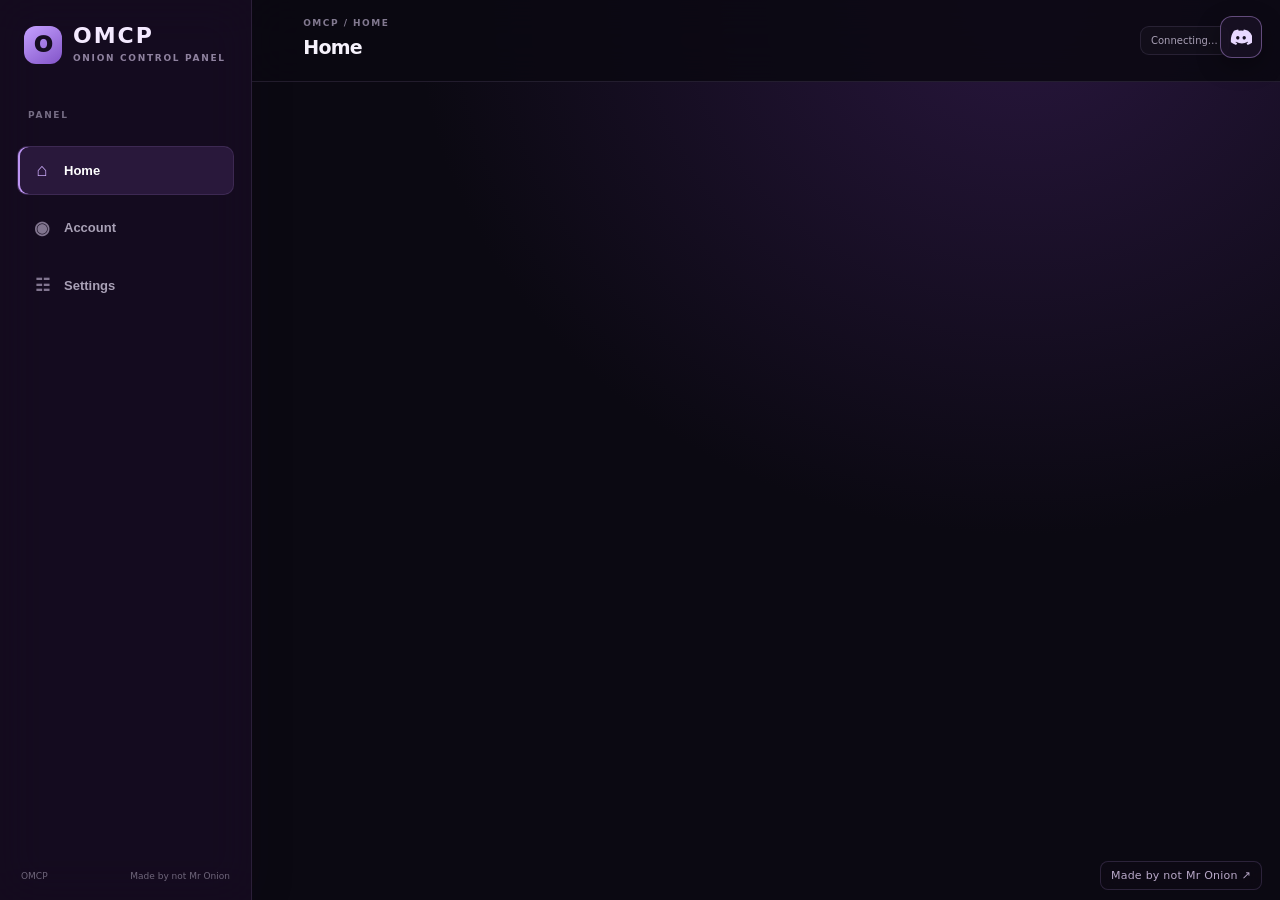
==== index.html @ 280e4e52 "Add admin server editor and panel branding controls" ====
<!doctype html>
<html lang="en"><head><meta charset="utf-8"><meta name="viewport" content="width=device-width,initial-scale=1"><title>OMCP — Onion Minecraft Panel</title><link id="panelFavicon" rel="icon" href="data:image/svg+xml,%3Csvg xmlns=%22http://www.w3.org/2000/svg%22 viewBox=%220 0 64 64%22%3E%3Crect width=%2264%22 height=%2264%22 rx=%2216%22 fill=%22%237640ce%22/%3E%3Ctext x=%2232%22 y=%2245%22 text-anchor=%22middle%22 font-size=%2242%22 fill=%22white%22%3EO%3C/text%3E%3C/svg%3E">
<style>
:root{color-scheme:dark;--bg:#0b0911;--p:#171321;--p2:#241b33;--line:#38294b;--txt:#f5efff;--muted:#a99bbd;--purple:#b88cff;--green:#65d9a4}
*{box-sizing:border-box}body{margin:0;background:radial-gradient(ellipse at 80% 0,#28163d,transparent 42%),var(--bg);color:var(--txt);font:14px/1.5 Inter,system-ui,sans-serif}.layout{display:grid;grid-template-columns:225px 1fr;min-height:100vh}.side{padding:24px 16px;background:rgba(16,13,23,var(--side-alpha,.88));backdrop-filter:blur(18px);border-right:1px solid var(--line)}.brand{font-size:27px;font-weight:900;letter-spacing:2px;color:var(--purple)}.muted{color:var(--muted)}.nav{display:grid;gap:7px;margin-top:30px}.nav button{border:0;text-align:left;color:var(--muted);background:transparent;padding:11px;border-radius:9px;cursor:pointer}.nav button.active,.nav button:hover{background:var(--p2);color:white}.main{padding:30px clamp(16px,4vw,48px);max-width:1500px;width:100%;margin:auto}.top,.section,.server{display:flex;justify-content:space-between;align-items:center;gap:12px;flex-wrap:wrap}.title{font-size:29px;margin:3px 0}.card{background:linear-gradient(145deg,rgba(25,20,35,var(--card-alpha,.92)),rgba(20,16,27,var(--card-alpha,.92)));backdrop-filter:blur(14px);border:1px solid var(--line);border-radius:14px;padding:17px;margin:14px 0}.stats{display:grid;grid-template-columns:repeat(3,1fr);gap:13px;margin:24px 0}.metric{font-size:26px;font-weight:800;margin:7px 0}.btn{border:1px solid #9869ca;background:#7047a4;color:white;padding:9px 13px;border-radius:9px;cursor:pointer;font-weight:700}.console-plugin-stats{display:flex;gap:8px;flex-wrap:wrap;margin:10px 0} .console-output{min-height:180px;height:340px;max-height:80vh;resize:vertical;overflow:auto;background:#08070c;border:1px solid #38294b;border-radius:10px;padding:12px 14px;font:12px/1.55 ui-monospace,SFMono-Regular,Consolas,monospace;white-space:pre-wrap;overflow-wrap:anywhere}.console-line{min-height:1.5em;color:#d8d1e4}.console-line.info{color:#cfc5dd}.console-line.warn{color:#f2c879}.console-line.error{color:#ff858f}.console-line.success{color:#75dfaa}.console-command-row{margin-top:10px}.console-command-row input{flex:1}.console-prompt{font:700 20px monospace;color:var(--purple)}.secondary{background:#211a30;border-color:var(--line)}input,select,textarea{width:100%;background:#0e0b15;color:white;border:1px solid var(--line);padding:10px;border-radius:8px;font:inherit}label{display:grid;gap:5px;color:var(--muted);font-size:12px}.formgrid{display:grid;grid-template-columns:1fr 1fr;gap:12px}.wide{grid-column:1/-1}.row,.actions{display:flex;gap:8px;align-items:center;flex-wrap:wrap}.actions{justify-content:flex-end}.hidden{display:none!important}.pill,.notice{border:1px solid var(--line);border-radius:9px;padding:9px 12px;color:var(--muted)}.dot{display:inline-block;width:8px;height:8px;border-radius:50%;background:var(--green);margin-right:7px}pre{white-space:pre-wrap;word-break:break-word;background:#09070d;border:1px solid var(--line);border-radius:9px;padding:12px;max-height:360px;overflow:auto}textarea{min-height:190px;font-family:monospace}.file{padding:8px;border-bottom:1px solid var(--line);cursor:pointer}.card,.btn,.nav button{transition:background .2s ease,border-color .2s ease,transform .18s ease,box-shadow .2s ease}.card:hover{border-color:#62447d;box-shadow:0 10px 28px #0003}.btn:hover{transform:translateY(-1px);box-shadow:0 5px 16px #0004}.btn:disabled{opacity:.55;cursor:wait;transform:none}.dragging{opacity:.45;border-style:dashed!important}.server-tabs .btn{min-width:88px;text-align:left}.server-workspace aside{position:sticky;top:16px}
.layout.server-mode{grid-template-columns:minmax(0,1fr)}.layout.server-mode>.side{display:none}.layout.server-mode>.main{max-width:1800px;padding:22px clamp(14px,2.4vw,34px)}
.server-topbar{display:flex;align-items:center;gap:12px;flex-wrap:wrap;margin-bottom:14px}.server-name{font-size:24px;font-weight:850;margin-right:auto}
.server-shell{display:grid;grid-template-columns:minmax(0,1fr) 290px;gap:16px;align-items:start}.server-left{min-width:0}.server-nav{display:flex;gap:7px;flex-wrap:wrap;margin:0 0 14px;padding:10px;background:rgba(22,14,32,.56);border:1px solid var(--line);border-radius:13px;backdrop-filter:blur(18px)}.server-nav button{background:transparent;border:1px solid transparent;color:var(--muted);padding:9px 12px;border-radius:9px;cursor:pointer}.server-nav button.active,.server-nav button:hover{background:rgba(145,88,194,.34);border-color:var(--line);color:white}.server-nav button{cursor:grab}.server-nav button.dragging{opacity:.35}.server-left.layout-side{display:grid;grid-template-columns:var(--workspace-side-width,160px) minmax(0,1fr);gap:12px}.server-nav.layout-side{grid-column:1;grid-row:1 / span 20;display:flex;flex-direction:column;align-items:stretch;position:sticky;top:12px}.server-left.layout-side>[id^=server-tab-]{grid-column:2}.server-left.layout-side #server-tab-console .console-output{max-width:100%}.file-menu-pop label{display:block;padding:8px 10px;cursor:pointer;color:var(--txt);font-size:13px}.file-menu-pop label:hover{background:#49305f}
.server-right{position:sticky;top:14px}.power-row{display:grid;grid-template-columns:repeat(3,1fr);gap:8px}.metric-grid{display:grid;grid-template-columns:repeat(2,minmax(0,1fr));gap:9px;margin-top:12px}.metric-card{padding:13px;border:1px solid var(--line);border-radius:12px;background:rgba(30,22,42,.55)}.metric-card strong{display:block;font-size:19px;margin-top:4px}
.file-breadcrumb{display:flex;align-items:center;gap:8px;flex-wrap:wrap}.file-breadcrumb .btn{padding:6px 10px;font-size:12px}.file-breadcrumb .muted{opacity:.65}.file-toolbar{display:flex;gap:8px;align-items:center;flex-wrap:wrap;margin:10px 0}.file-toolbar input[type=file]{display:none}.select-all-label{display:flex;align-items:center;gap:7px;padding:7px 10px;border:1px solid var(--line);border-radius:9px;background:rgba(30,22,42,.5)}.select-all-label input{width:17px;flex:0 0 17px}.file-entry{display:flex;align-items:center;gap:10px;padding:11px 12px;border-bottom:1px solid rgba(218,174,255,.13);cursor:pointer}.file-entry:hover{background:rgba(177,123,226,.13)}.file-size{margin-left:auto;color:var(--muted);font-size:12px}
.code-editor{position:relative;flex:1;min-height:0;display:grid;grid-template-columns:48px 1fr;background:#0c0a12;border:1px solid var(--line);border-radius:10px;overflow:hidden}.editor-lines{padding:12px 9px;text-align:right;color:#806f91;background:#100c18;font:13px/1.55 ui-monospace,Consolas,monospace;white-space:pre;overflow:hidden;user-select:none}.code-editor textarea{position:absolute;left:48px;top:0;width:calc(100% - 48px);height:100%;border:0;border-radius:0;background:transparent;color:transparent;-webkit-text-fill-color:transparent;caret-color:#fff;white-space:pre;overflow:auto;z-index:2;resize:none;padding:12px;font:13px/1.55 ui-monospace,Consolas,monospace;tab-size:4}.code-editor textarea::selection{background:rgba(166,116,255,.35)}.code-editor textarea:focus{box-shadow:none}#editorHighlight{position:absolute;display:block;left:48px;right:0;top:0;bottom:0;margin:0;padding:12px;overflow:hidden;pointer-events:none;background:transparent;border:0;border-radius:0;white-space:pre;font:13px/1.55 ui-monospace,Consolas,monospace;color:#e9ddf7;tab-size:4}.editor-lines{grid-column:1;grid-row:1}.editor-backdrop{position:fixed;inset:0;background:rgba(4,2,9,.72);backdrop-filter:blur(9px);z-index:1000;display:grid;place-items:center;padding:24px}.editor-modal{width:min(1100px,96vw);height:min(780px,90vh);display:flex;flex-direction:column;background:#171321;border:1px solid rgba(218,174,255,.35);border-radius:16px;box-shadow:0 28px 90px #0009;padding:16px}.editor-modal>.code-editor{flex:1;min-height:0}.editor-modal textarea{min-height:0;resize:none}.editor-head,.editor-foot{display:flex;align-items:center;justify-content:space-between;gap:10px;padding:6px 0 12px}.editor-foot{padding:12px 0 0}.editor-backdrop.hidden{display:none!important}
@media(max-width:900px){.server-shell{grid-template-columns:1fr}.server-right{position:static}}@media(max-width:720px){.server-nav{overflow:auto;flex-wrap:nowrap}.server-nav button{white-space:nowrap}.editor-backdrop{padding:8px}.editor-modal{height:96vh;width:100%;padding:10px}}@media(max-width:720px){.server-workspace{grid-template-columns:1fr!important}.server-workspace aside{position:static}}.code-editor textarea{color:transparent}.code-editor textarea:not(:focus){color:transparent}.code-editor:after{content:"";position:absolute;inset:0 0 0 48px;pointer-events:none;background:transparent}.error{color:#ff91a2}.good{color:var(--green)}@media(max-width:720px){.layout{grid-template-columns:1fr}.side{padding:12px}.nav{display:flex;overflow:auto;margin-top:8px}.nav button{white-space:nowrap}.stats,.formgrid{grid-template-columns:1fr}.main{padding-top:18px}}

/* OMCP visual refresh — brighter wallpaper, translucent Pterodactyl-inspired workspace */
:root{--bg:#100b18;--p:#21172d;--p2:#39234e;--line:rgba(218,174,255,.22);--txt:#fbf7ff;--muted:#d0c0df;--purple:#bd8cff;--green:#68e0ae;--card-alpha:.62;--side-alpha:.76}
body{background:radial-gradient(ellipse at 14% 8%,rgba(176,72,255,.19),transparent 36%),radial-gradient(ellipse at 88% 18%,rgba(118,74,230,.18),transparent 40%),#100b18;color:var(--txt)}
.layout{grid-template-columns:238px minmax(0,1fr)}
.side{background:rgba(24,13,35,var(--side-alpha,.76));backdrop-filter:blur(22px) saturate(145%);border-right:1px solid rgba(211,164,255,.2);box-shadow:8px 0 35px rgba(13,5,24,.12)}
.brand{color:#d2a4ff;text-shadow:0 0 24px rgba(191,125,255,.3)}
.nav button{padding:12px 13px;border:1px solid transparent;transition:all .2s ease}
.nav button.active,.nav button:hover{background:linear-gradient(110deg,rgba(153,91,207,.34),rgba(104,63,145,.18));border-color:rgba(210,164,255,.2);color:#fff;box-shadow:inset 3px 0 #c18cff}
.main{max-width:1660px;padding:34px clamp(18px,4vw,58px)}
.title{letter-spacing:-.7px}
.card{background:linear-gradient(135deg,rgba(37,24,51,var(--card-alpha,.62)),rgba(24,17,36,calc(var(--card-alpha,.62) - .04)));border:1px solid rgba(218,174,255,.23);backdrop-filter:blur(20px) saturate(145%);box-shadow:0 12px 34px rgba(9,3,18,.16),inset 0 1px rgba(255,255,255,.045);border-radius:16px}
.card:hover{border-color:rgba(211,161,255,.48);box-shadow:0 16px 38px rgba(9,3,18,.23),0 0 0 1px rgba(190,137,255,.07)}
.notice,.pill{background:rgba(48,32,64,.42);border-color:rgba(218,174,255,.22);color:#ddcce9}
.btn{background:linear-gradient(135deg,#9660c5,#7544a5);border:1px solid rgba(226,190,255,.32);box-shadow:0 5px 16px rgba(67,31,97,.18)}
.btn.secondary{background:rgba(45,33,59,.76);border-color:rgba(218,174,255,.2)}
.btn:hover{filter:brightness(1.12)}
input,select,textarea{background:rgba(16,11,24,.7);border-color:rgba(218,174,255,.22)}
input:focus,select:focus,textarea:focus{outline:none;border-color:#c18cff;box-shadow:0 0 0 3px rgba(193,140,255,.13)}
pre{background:rgba(12,8,18,.84);border-color:rgba(218,174,255,.2)}
.file{border-bottom-color:rgba(218,174,255,.14);border-radius:7px}
.file:hover{background:rgba(177,123,226,.12)}
.server-workspace aside{box-shadow:0 12px 34px rgba(9,3,18,.2)}
.metric{color:#f3e5ff}
a{color:#d6b4ff}
@media(max-width:720px){.layout{grid-template-columns:1fr}.side{border-right:0;border-bottom:1px solid var(--line)}.main{padding:18px 13px}.card{padding:14px}}


.software-grid{display:grid;grid-template-columns:repeat(3,minmax(0,1fr));gap:12px;margin:16px 0}
.software-card{min-height:112px;display:flex;flex-direction:column;align-items:flex-start;justify-content:center;gap:5px;padding:16px;border:1px solid rgba(218,174,255,.22);border-radius:14px;background:rgba(34,23,47,.72);color:var(--txt);cursor:pointer;text-align:left;transition:all .18s ease}
.software-card span{font-size:24px}.software-card b{font-size:15px}.software-card small{color:var(--muted)}.software-card:hover,.software-card.active{border-color:#c18cff;background:linear-gradient(135deg,rgba(142,87,190,.42),rgba(63,39,85,.55));box-shadow:0 0 0 2px rgba(193,140,255,.1)}
.modal-card{width:min(620px,96vw);max-height:90vh;overflow:auto;background:#171321;border:1px solid rgba(218,174,255,.35);border-radius:16px;box-shadow:0 28px 90px #0009;padding:20px}
.world-options-card{width:min(850px,96vw)}.world-options-card .divider{height:1px;background:var(--line);margin:16px 0}
.wipe-option{display:flex;align-items:flex-start;gap:10px;margin:16px 0;padding:13px;border:1px solid rgba(218,174,255,.25);border-radius:12px}.wipe-option input{width:18px;flex:0 0 18px;margin-top:3px}.wipe-option span{display:grid;gap:4px}.wipe-option small{font-size:12px}
.file-menu{position:relative;margin-left:auto}.file-menu-trigger{font-size:20px;line-height:1;padding:7px 12px}.file-menu-pop{position:absolute;right:0;top:calc(100% + 5px);z-index:20;min-width:155px;padding:5px;background:#21172d;border:1px solid var(--line);border-radius:10px;box-shadow:0 12px 28px #0008}.file-menu-pop button{display:block;width:100%;padding:8px 10px;text-align:left;border:0;border-radius:7px;background:transparent;color:var(--txt);cursor:pointer}.file-menu-pop button:hover{background:#49305f}
.upload-progress{display:flex;align-items:center;gap:12px;min-width:220px}
#server-tab-files{position:relative;min-height:260px}#server-tab-files.file-drag-active{outline:2px dashed #c18cff;outline-offset:3px}#fileDropOverlay{position:absolute;inset:10px;z-index:20;display:none;align-items:center;justify-content:center;flex-direction:column;gap:10px;border:2px dashed #c18cff;border-radius:16px;background:rgba(25,12,40,.94);color:#f4e8ff;text-align:center;pointer-events:none;backdrop-filter:blur(10px)}#server-tab-files.file-drag-active #fileDropOverlay{display:flex}#fileDropOverlay strong{font-size:20px}#fileDropOverlay span{color:#d7c2e8;font-size:13px}.upload-progress-circle{--progress:0deg;width:42px;height:42px;flex:0 0 42px;border-radius:50%;display:grid;place-items:center;background:conic-gradient(#c18cff var(--progress),rgba(193,140,255,.16) 0);position:relative}.upload-progress-circle:before{content:"";position:absolute;inset:4px;border-radius:50%;background:#171321}.upload-progress-circle span{position:relative;font-size:10px;font-weight:800}
.tok-comment{color:#8d7b9f;font-style:italic}.tok-hex i{display:inline-block;width:10px;height:10px;margin-right:5px;border-radius:2px;vertical-align:middle;outline:1px solid #fff5}.tok-key{color:#c89cff}.tok-string{color:#a8d7ff}.tok-bool{color:#ff9fbd}.tok-number{color:#f4c77c}.tok-hex{color:#d6b4ff}
#editorHighlight{overflow:auto;scrollbar-width:none;overflow-wrap:normal;word-break:normal;line-height:1.55;letter-spacing:normal}#editorHighlight::-webkit-scrollbar{display:none}.code-editor textarea{line-height:1.55;letter-spacing:normal;overflow-wrap:normal;word-break:normal}
@media(max-width:900px){.software-grid{grid-template-columns:repeat(2,minmax(0,1fr))}}@media(max-width:520px){.software-grid{grid-template-columns:1fr}.modal-card{padding:14px}}

#worldFolderInput,#worldZipInput,#worldDatapackZip,#worldDatapackFolder{display:none!important}.editor-modal>.code-editor{width:100%;min-height:0}.editor-lines{min-width:48px;line-height:1.55}.code-editor textarea,#editorHighlight{font-size:13px;line-height:1.55;letter-spacing:0;tab-size:4}

.welcome-art-backdrop{position:fixed;inset:0;z-index:3000;display:grid;place-items:center;padding:22px;background:rgba(5,2,10,.88);backdrop-filter:blur(14px)}.welcome-art-card{position:relative;width:min(980px,96vw);max-height:94vh;padding:12px;background:#171321;border:1px solid rgba(218,174,255,.38);border-radius:18px;box-shadow:0 28px 100px #000b}.welcome-art-card img{display:block;width:100%;max-height:calc(94vh - 78px);object-fit:contain;border-radius:11px}.welcome-art-close{display:flex;justify-content:flex-end;padding:4px 2px 8px}.welcome-art-close button{min-width:90px}.welcome-art-error{padding:28px;text-align:center;color:var(--muted)}

select{color-scheme:dark;background-color:#1c1428;color:#fbf7ff;border-color:rgba(218,174,255,.3);accent-color:#bd8cff}
select option,select optgroup{background:#21172d;color:#fbf7ff}
select:focus{background-color:#241832;border-color:#bd8cff;box-shadow:0 0 0 3px rgba(193,140,255,.16)}
#editorHighlight{max-height:none!important;height:100%;box-sizing:border-box;overflow:auto!important;overscroll-behavior:contain;scrollbar-width:none;padding:12px;white-space:pre!important;line-height:1.55!important}
#editorHighlight::-webkit-scrollbar{display:none}
.editor-modal>.code-editor{display:block;position:relative;flex:1;min-height:0;height:0}
.editor-modal .editor-lines{position:absolute;left:0;top:0;bottom:0;width:48px;height:100%;overflow:hidden}
.editor-modal #editorContent{position:absolute;left:48px;top:0;width:calc(100% - 48px);height:100%;min-height:0;max-height:none;padding:12px;box-sizing:border-box;overflow:auto;white-space:pre;line-height:1.55;z-index:2}
.editor-modal #editorHighlight{position:absolute;left:48px;top:0;right:0;bottom:0;width:auto;margin:0;max-height:none!important;height:100%;padding:12px;overflow:hidden!important;z-index:1}
.motd-maker{padding:14px;border:1px solid var(--line);border-radius:12px;background:rgba(33,23,45,.55)}
.motd-tools{margin:8px 0}.motd-tools .btn{padding:6px 9px;font-size:11px}
.motd-preview-wrap{margin:10px 0 6px}
.motd-preview{min-height:48px;margin-top:6px;padding:12px;border:1px solid rgba(218,174,255,.25);border-radius:9px;background:#08070c;color:#fff;font:16px/1.5 ui-monospace,monospace;white-space:pre-wrap;overflow-wrap:anywhere}
.world-upload-submenu{right:calc(100% + 4px);top:42px}
.file-menu-pop button:disabled{opacity:.45;cursor:not-allowed}
<style>.panel-dialog-card{width:min(460px,94vw);max-height:80vh}.panel-dialog-card h3{margin:0 0 8px}.panel-dialog-card p{white-space:pre-wrap}.panel-dialog-card .actions{margin-top:18px}.top{padding-right:54px}.omcp-social-discord{position:fixed;top:16px;right:18px;z-index:1200;width:42px;height:42px;display:grid;place-items:center;border:1px solid rgba(190,150,235,.45);border-radius:12px;background:rgba(24,17,35,.92);color:#e8d8ff;box-shadow:0 8px 24px #0005;text-decoration:none;transition:transform .18s,border-color .18s}.omcp-social-discord:hover{transform:translateY(-2px);border-color:#b88cff}.omcp-social-discord svg{width:22px;height:22px;fill:currentColor}.omcp-watermark{position:fixed;right:18px;bottom:10px;z-index:850;color:#b9a9c9;background:rgba(14,10,21,.72);border:1px solid rgba(190,150,235,.18);border-radius:8px;padding:5px 10px;font-size:11px;letter-spacing:.25px;text-decoration:none;backdrop-filter:blur(8px)}.omcp-watermark:hover{color:#ead9ff;border-color:#9869ca}.subscribe-overlay{position:fixed;inset:0;z-index:3500;display:grid;place-items:center;padding:20px;background:rgba(5,2,10,.82);backdrop-filter:blur(12px)}.subscribe-card{width:min(440px,94vw);padding:26px;border:1px solid rgba(190,150,235,.42);border-radius:18px;background:linear-gradient(145deg,#21172e,#110d19);box-shadow:0 28px 90px #000b;text-align:center}.subscribe-card .subscribe-mark{width:64px;height:64px;display:grid;place-items:center;margin:0 auto 14px;border-radius:18px;background:#2b173b;color:#d9baff;font-size:30px}.subscribe-card h2{margin:0 0 8px}.subscribe-card p{color:var(--muted);margin:0 0 18px}.subscribe-card .actions{justify-content:center}.subscribe-card .subscribe-close{position:absolute;right:calc(50% - min(220px,47vw) + 10px);top:calc(50% - 190px);border:0;background:transparent;color:#c9b8dc;font-size:22px;cursor:pointer}@media(max-width:600px){.omcp-social-discord{top:10px;right:10px}.omcp-watermark{right:10px;bottom:8px}.main{padding-bottom:44px}.subscribe-card .subscribe-close{right:calc(3vw + 12px);top:calc(50% - 190px)}}/* OMCP V2 original interface */
:root{color-scheme:dark;--bg:#0b0912;--line:rgba(194,166,232,.13);--txt:#f6f2fc;--muted:#9e96ad;--purple:#b58aff;--green:#68d9a4;--card-alpha:1;--side-alpha:1}
body{background:radial-gradient(ellipse at 72% -8%,rgba(121,73,179,.18),transparent 38%),#0b0912;color:var(--txt);font:14px/1.55 Inter,system-ui,sans-serif}
.layout{grid-template-columns:252px minmax(0,1fr)}.side{position:sticky;top:0;height:100vh;min-height:640px;display:flex;flex-direction:column;padding:25px 17px 16px;background:rgba(15,12,23,.97);border-right:1px solid var(--line)}
.brand-lockup{display:flex;align-items:center;gap:11px;padding:0 7px 25px}.brand-mark{width:38px;height:38px;display:grid;place-items:center;border-radius:12px;background:linear-gradient(145deg,#c5a1ff,#8254c8);color:#160e22;font-size:22px;font-weight:950}.brand-mark.large{width:48px;height:48px;font-size:28px}.brand{font-size:22px;line-height:1;font-weight:900;letter-spacing:2px;color:#f4eaff;text-shadow:none}.brand-caption{margin-top:5px;font-size:9px;letter-spacing:1.7px;color:#8f829f;font-weight:800}
.workspace-switch{display:flex;align-items:center;gap:10px;padding:11px;border:1px solid var(--line);border-radius:12px;background:rgba(151,104,204,.08);margin-bottom:27px}.workspace-avatar{width:31px;height:31px;display:grid;place-items:center;border-radius:9px;background:#332344;color:#d8bcff;font-weight:900}.workspace-switch b,.workspace-switch small,.sidebar-status b,.sidebar-status small{display:block}.workspace-switch b{font-size:12px}.workspace-switch small,.sidebar-status small{font-size:10px;color:var(--muted);margin-top:2px}.workspace-chevron{margin-left:auto;color:#8d829b}
.nav-label{padding:0 11px 9px;color:#766d84;font-size:9px;font-weight:850;letter-spacing:1.7px}.nav-label-spaced{margin-top:25px}.nav{display:grid;gap:4px;margin:0}.nav button{display:flex;align-items:center;gap:12px;padding:11px 12px;border:1px solid transparent;border-radius:10px;background:transparent;color:#a9a1b6;text-align:left;font-size:12px;font-weight:650}.nav button .nav-symbol{width:20px;text-align:center;font-size:16px;color:#81758f}.nav button.active,.nav button:hover{background:rgba(160,111,217,.15);border-color:rgba(190,151,235,.13);color:#fff;box-shadow:inset 2px 0 #bd95f4}.nav button.active .nav-symbol{color:#d1b0ff}
.sidebar-spacer{flex:1;min-height:30px}.sidebar-status{display:flex;align-items:center;gap:10px;padding:12px;border:1px solid var(--line);border-radius:12px;background:rgba(255,255,255,.025)}.status-pulse{width:8px;height:8px;border-radius:50%;background:#5bd49a;box-shadow:0 0 0 4px rgba(91,212,154,.1)}.sidebar-status b{font-size:11px}.status-live{margin-left:auto;color:#63dca5;font-size:10px}.sidebar-footer{display:flex;justify-content:space-between;padding:14px 4px 0;color:#6f667b;font-size:9px}
.main{max-width:none;width:100%;padding:30px clamp(22px,4vw,58px) 60px;margin:0}.top{position:sticky;top:0;z-index:30;margin:-30px calc(clamp(22px,4vw,58px)*-1) 29px;padding:17px clamp(22px,4vw,58px);background:rgba(11,9,18,.88);backdrop-filter:blur(22px);border-bottom:1px solid var(--line)}.top .title{font-size:19px;margin:2px 0}.top .muted{font-size:9px;letter-spacing:1.5px;font-weight:800;color:#827990}.top .pill{padding:6px 10px;font-size:10px}
.btn{border:1px solid rgba(205,173,255,.2);background:linear-gradient(135deg,#9a6bd2,#7950b0);color:#fff;padding:10px 15px;border-radius:10px;font-size:12px;font-weight:750}.btn.secondary{background:rgba(255,255,255,.035);border-color:var(--line);color:#c9bfd7;box-shadow:none}.card{margin:12px 0;padding:19px;background:linear-gradient(145deg,#191523,#110e19);border:1px solid var(--line);border-radius:15px;box-shadow:0 14px 36px rgba(0,0,0,.12)}.card:hover{border-color:rgba(187,150,237,.3)}input,select,textarea{background:#0d0b14;border-color:rgba(194,166,232,.17);border-radius:9px;padding:11px 12px}input:focus,select:focus,textarea:focus{border-color:#a77cdd;box-shadow:0 0 0 3px rgba(167,124,221,.12);outline:0}label{font-size:11px;color:#aaa1b7;gap:7px}.pill,.notice{background:rgba(255,255,255,.025);border-color:var(--line);color:#aaa1b7}
.dashboard-welcome{display:flex;align-items:flex-end;justify-content:space-between;gap:20px;padding:18px 0 24px}.eyebrow{font-size:9px;font-weight:850;letter-spacing:1.8px;color:#9e84c2}.dashboard-welcome h2{margin:8px 0 4px;font-size:clamp(25px,3vw,36px);line-height:1.16;letter-spacing:-1.2px}.dashboard-welcome h2 em{font-style:normal;color:#c4a0f5}.dashboard-welcome p{margin:7px 0 0;color:#93899f;font-size:12px}.dashboard-summary{display:grid;grid-template-columns:repeat(4,minmax(0,1fr));gap:12px;margin:10px 0 34px}.summary-card{position:relative;min-height:132px;padding:17px 18px;border:1px solid var(--line);border-radius:14px;background:linear-gradient(145deg,#1b1626,#110e19);overflow:hidden}.summary-icon{display:inline-grid;place-items:center;width:27px;height:27px;border-radius:8px;background:rgba(176,134,229,.12);color:#c5a1f3}.summary-icon.online{color:#65d9a4}.summary-label{display:block;margin-top:13px;color:#92899e;font-size:10px}.summary-card strong{display:block;font-size:25px}.summary-card small{font-size:9px;color:#70677d}.dashboard-section-head{align-items:flex-end;margin:0 0 13px}.dashboard-section-head h2{margin:3px 0 0;font-size:19px}.text-action{border:0;background:none;color:#c2a1ed;font-size:11px;cursor:pointer}.server-grid{display:grid;grid-template-columns:repeat(auto-fill,minmax(min(100%,330px),1fr));gap:13px}.server-grid .card{margin:0}.server-card{min-height:140px;padding:17px 18px;cursor:pointer;position:relative}.server-card .server{align-items:flex-start}.server-card .server b{font-size:14px}.server-card .server .muted{font-size:10px;margin-top:7px;color:#8d8499}.server-card .btn{font-size:10px;padding:7px 10px;white-space:nowrap}
#view-admin>.section h2{font-size:25px;margin:3px 0}#view-admin .stats{gap:12px;margin:20px 0}#view-admin .stats>.card{margin:0;min-height:120px}#userAdmin{padding:22px}#userList .file{display:flex;align-items:center;gap:10px;padding:12px 3px}#userList .file .btn{margin-left:auto}
.server-mode .main{padding-top:20px}.server-mode .top{margin-top:-20px}.server-topbar{padding:8px 0 15px;border-bottom:1px solid var(--line);margin-bottom:16px}.server-name{font-size:20px}.server-shell{grid-template-columns:minmax(0,1fr) 275px;gap:15px}.server-left.layout-side{grid-template-columns:190px minmax(0,1fr);gap:14px}.server-nav.layout-side{position:sticky;top:86px;max-height:calc(100vh - 110px);overflow:auto;gap:4px;padding:10px;background:rgba(19,15,28,.96);border:1px solid var(--line);border-radius:14px}.server-nav.layout-side button{display:flex;align-items:center;gap:10px;width:100%;padding:10px;border-radius:9px;text-align:left;font-size:11px;color:#a69bb5;cursor:pointer}.server-nav.layout-side button:before{display:inline-grid;place-items:center;width:19px;height:19px;font-size:14px;color:#857695}.server-nav.layout-side button:nth-child(1):before{content:"⌘"}.server-nav.layout-side button:nth-child(2):before{content:"▤"}.server-nav.layout-side button:nth-child(3):before{content:"⚙"}.server-nav.layout-side button:nth-child(4):before{content:"▧"}.server-nav.layout-side button:nth-child(5):before{content:"♙"}.server-nav.layout-side button:nth-child(6):before{content:"◇"}.server-nav.layout-side button:nth-child(7):before{content:"✧"}.server-nav.layout-side button:nth-child(8):before{content:"⇧"}.server-nav.layout-side button:nth-child(9):before{content:"⌁"}.server-nav.layout-side button:nth-child(10):before{content:"⇄"}.server-nav.layout-side button:nth-child(11):before{content:"◷"}.server-nav.layout-side button:nth-child(12):before{content:"☷"}.server-nav.layout-side button.active{background:rgba(164,117,218,.13);border-color:rgba(190,151,235,.13);color:#f5edff}
.auth-card{width:min(1020px,calc(100vw - 40px));min-height:610px;margin:32px auto 50px;display:grid;grid-template-columns:1fr 1fr;overflow:hidden;border:1px solid rgba(197,165,239,.16);border-radius:22px;background:#13101b;box-shadow:0 28px 100px rgba(0,0,0,.35)}.auth-art{position:relative;display:flex;flex-direction:column;justify-content:space-between;min-height:610px;padding:35px;background:radial-gradient(ellipse at 50% 40%,rgba(150,95,210,.32),transparent 52%),linear-gradient(145deg,#26183a,#171020 68%,#110d18);overflow:hidden}.auth-art:before{content:"";position:absolute;border:1px solid rgba(210,178,249,.1);border-radius:50%;width:440px;height:440px;right:-170px;top:90px;box-shadow:0 0 0 35px rgba(210,178,249,.025),0 0 0 75px rgba(210,178,249,.018)}.auth-art>*{position:relative;z-index:1}.auth-art-top,.auth-art-bottom{display:flex;align-items:center;justify-content:space-between;gap:12px;font-size:9px;font-weight:800;letter-spacing:1.5px;color:#a795bd}.auth-art-copy{max-width:400px;padding:45px 0}.auth-eyebrow{font-size:9px;font-weight:850;letter-spacing:1.8px;color:#b999e5}.auth-art-copy h2{font-size:clamp(31px,4vw,43px);line-height:1.12;letter-spacing:-1.6px;margin:13px 0}.auth-art-copy h2 em{font-style:normal;color:#c7a5f4}.auth-art-copy p{max-width:330px;color:#a99db8;font-size:12px;line-height:1.8}.auth-feature-list{display:grid;gap:10px;margin-top:30px;color:#c7b8d6;font-size:11px}.auth-form{display:flex;flex-direction:column;justify-content:center;padding:48px clamp(28px,4vw,58px)}.auth-mobile-brand{display:none;align-items:center;gap:10px;margin-bottom:35px}.auth-form>.auth-eyebrow{margin-bottom:8px}.auth-form h2{margin:0;font-size:27px}.auth-subtitle{margin:8px 0 26px;color:#8e849b;font-size:11px}.auth-fields{display:grid;gap:17px}.auth-fields label{font-size:10px;color:#b5aabd}.auth-fields input{height:45px;font-size:12px}.auth-submit-row{display:grid;gap:10px;margin-top:25px}.auth-submit{display:flex;align-items:center;justify-content:space-between;width:100%;padding:13px 16px}.auth-footnote{margin-top:25px;padding-top:17px;border-top:1px solid var(--line);font-size:9px;color:#71677f}
body:has(#login:not(.hidden)) .layout>.side,body:has(#setup:not(.hidden)) .layout>.side{display:none}body:has(#login:not(.hidden)) .layout>.main,body:has(#setup:not(.hidden)) .layout>.main{max-width:none;min-height:100vh;padding:1px 20px 35px}body:has(#login:not(.hidden)) .layout>.main>.top,body:has(#setup:not(.hidden)) .layout>.main>.top{display:none}body:has(#login:not(.hidden)) .layout,body:has(#setup:not(.hidden)) .layout{display:block;min-height:100vh}body:has(#login:not(.hidden)),body:has(#setup:not(.hidden)){background:radial-gradient(ellipse at 48% 0%,rgba(117,75,167,.18),transparent 48%),#0b0912}.error{font-size:10px}
@media(max-width:1050px){.dashboard-summary{grid-template-columns:repeat(2,minmax(0,1fr))}.server-shell{grid-template-columns:1fr}.server-right{position:static}}@media(max-width:850px){.layout{grid-template-columns:215px minmax(0,1fr)}.server-left.layout-side{grid-template-columns:165px minmax(0,1fr)}.auth-card{grid-template-columns:.85fr 1fr}.auth-art{padding:27px}}@media(max-width:680px){.layout{grid-template-columns:1fr}.side{position:relative;height:auto;min-height:0;padding:13px;border-right:0;border-bottom:1px solid var(--line)}.brand-lockup{padding:0 5px 12px}.workspace-switch,.nav-label,.sidebar-spacer,.sidebar-status,.sidebar-footer{display:none}.side .nav{display:flex;overflow:auto}.nav button{white-space:nowrap;padding:9px 11px}.main{padding:18px 13px 40px}.top{position:relative;margin:-18px -13px 20px;padding:13px}.dashboard-welcome{align-items:flex-start;flex-direction:column}.dashboard-summary{gap:8px}.summary-card{min-height:118px;padding:13px}.auth-card{width:100%;min-height:0;margin:10px auto 30px;display:block}.auth-art{display:none}.auth-form{padding:32px 24px}.auth-mobile-brand{display:flex}.server-left.layout-side{display:block}.server-nav.layout-side{position:relative;top:auto;max-height:none;display:grid;grid-template-columns:repeat(3,minmax(0,1fr));margin-bottom:12px}.server-nav.layout-side button{padding:8px 6px;font-size:9px}}@media(max-width:430px){.dashboard-summary{grid-template-columns:repeat(2,minmax(0,1fr))}.server-nav.layout-side{grid-template-columns:repeat(2,minmax(0,1fr))}.auth-form{padding:25px 18px}}
/* Main navigation follows the simple Home / Admin / Account model */
.primary-nav{display:grid;gap:8px;margin-top:14px}.primary-nav button{padding:13px 14px;font-size:13px}.primary-nav button .nav-symbol{font-size:18px}.side .nav-label{margin-top:18px}.sidebar-footer{margin-top:auto;padding-top:18px}.dashboard-welcome{padding-top:10px;padding-bottom:20px}.dashboard-welcome h2{font-size:27px}.dashboard-section-head{margin-top:4px}.account-card{display:flex;align-items:center;gap:17px;max-width:620px;padding:23px}.account-avatar{width:58px;height:58px;display:grid;place-items:center;border-radius:17px;background:linear-gradient(140deg,#c6a1ff,#8052ba);color:#1b1026;font-size:25px;font-weight:900}.account-info h3{margin:0 0 4px;font-size:17px}.account-info p{margin:0 0 8px}.account-actions{max-width:620px;display:flex;align-items:center;justify-content:space-between;gap:20px}.account-actions p{margin:5px 0 0}.btn.danger{background:rgba(213,91,112,.12);border-color:rgba(213,91,112,.25);color:#ff9baa}.admin-shortcuts{max-width:850px}.admin-shortcuts .btn{margin-top:8px}
/* Settings is a first-class user destination, not an admin-only control */
.primary-nav button[data-view="settings"] .nav-symbol{font-size:17px}
#view-settings{max-width:900px}
#view-settings>.card{padding:22px}
#view-settings .formgrid{display:grid;grid-template-columns:repeat(2,minmax(0,1fr));gap:18px}
#view-settings input[type="range"]{width:100%;accent-color:var(--purple)}
#view-settings input[type="url"],#view-settings input[type="text"]{width:100%}
@media(max-width:650px){#view-settings .formgrid{grid-template-columns:1fr}}

/* Final appearance variables: use alpha for actual glass transparency, with live preview. */
.side{background:rgba(24,13,35,var(--side-alpha,.76))!important}
.card:not(.auth-card){background:linear-gradient(135deg,rgba(37,24,51,var(--card-alpha,.62)),rgba(24,17,36,var(--card-alpha,.58)))!important}
.opacity-value{float:right;color:#c9a7f3;font-size:11px;font-weight:700}
.admin-heading{display:flex;justify-content:space-between;align-items:flex-start;margin:6px 0 20px}.admin-heading h2{font-size:27px;margin:3px 0}.admin-heading p{margin:5px 0}
.admin-shell{display:grid;grid-template-columns:205px minmax(0,1fr);gap:18px;align-items:start}.admin-nav{position:sticky;top:18px;padding:13px;background:rgba(20,15,29,.82);border:1px solid var(--line);border-radius:15px;backdrop-filter:blur(18px)}.admin-nav-label{padding:12px 10px 6px;color:#82758f;font-size:9px;font-weight:850;letter-spacing:1.3px}.admin-nav button{width:100%;display:flex;align-items:center;gap:10px;border:1px solid transparent;background:transparent;color:#b7a9c7;text-align:left;padding:10px;border-radius:9px;cursor:pointer;font:inherit;font-size:12px}.admin-nav button small{margin-left:auto;color:#887a98;font-size:9px}.admin-nav button.active,.admin-nav button:hover{background:rgba(158,105,210,.17);border-color:rgba(195,151,238,.17);color:#fff}.admin-main{min-width:0}.admin-page-title{display:flex;justify-content:space-between;align-items:center;gap:12px;margin:2px 0 16px}.admin-page-title h3{font-size:19px;margin:0}.admin-page-title p{font-size:11px;margin:4px 0 0}.admin-metrics{display:grid;grid-template-columns:repeat(3,minmax(0,1fr));gap:12px}.admin-metrics .card{margin:0;padding:17px}.admin-metrics strong{display:block;font-size:26px;margin:7px 0 0}.admin-metrics small{color:var(--muted);font-size:10px}.admin-welcome{margin-top:14px;padding:24px}.admin-welcome h3{font-size:20px;margin:7px 0}.admin-welcome p{max-width:680px;font-size:12px}.admin-quick{display:grid;grid-template-columns:repeat(3,minmax(0,1fr));gap:12px}.admin-quick button{display:grid;gap:8px;text-align:left;color:var(--txt);cursor:pointer;margin:0}.admin-quick button b{font-size:12px}.admin-quick button span{font-size:10px}.admin-placeholder{text-align:center;padding:48px 24px}.admin-placeholder-icon{font-size:34px;color:#c5a0f0}.admin-placeholder h3{margin:12px 0 4px}.admin-placeholder p{max-width:600px;margin:0 auto;font-size:12px}.admin-table-wrap{overflow:auto}.admin-table{width:100%;border-collapse:collapse;font-size:11px}.admin-table th{text-align:left;color:#9b8eaa;font-size:9px;letter-spacing:.8px;text-transform:uppercase;padding:10px;border-bottom:1px solid var(--line)}.admin-table td{padding:12px 10px;border-bottom:1px solid rgba(194,166,232,.09)}.admin-table td small{display:block;color:var(--muted);font-size:9px}.status-pill{padding:4px 8px;border-radius:20px;font-size:9px;text-transform:capitalize}.status-pill.online{background:rgba(82,207,150,.12);color:#75e1ad}.status-pill.offline{background:rgba(160,145,178,.12);color:#b5a9c5}.account-edit{max-width:850px;padding:22px}.account-edit .section{margin-bottom:15px}.account-edit .section p{margin:4px 0 0;font-size:11px}
@media(max-width:850px){.admin-shell{grid-template-columns:1fr}.admin-nav{position:static;display:flex;gap:4px;overflow:auto}.admin-nav-label{display:none}.admin-nav button{white-space:nowrap;width:auto}.admin-nav button small{display:none}.admin-metrics{grid-template-columns:1fr 1fr}.admin-quick{grid-template-columns:1fr}.admin-table{min-width:550px}}
</style><style>.auth-fields input.input-invalid{border-color:#ff536d!important;box-shadow:0 0 0 3px rgba(255,83,109,.15)!important;background-color:rgba(75,17,31,.22)}.auth-field-error{display:block;min-height:0;color:#ff8294;font-size:10px;line-height:1.35}.auth-field-error:empty{display:none}</style><style>body.ipv4-mode [data-view="routing"],body.ipv4-mode [data-server-tab="routing"],body.ipv4-mode #view-routing,body.ipv4-mode #server-tab-routing{display:none!important}.panel-bg-video{position:fixed;inset:0;width:100%;height:100%;object-fit:cover;z-index:0;pointer-events:none;opacity:.94;display:none}.panel-bg-video.active{display:block}.layout{position:relative;z-index:1}</style><style>.server-shell.admin-server-layout{display:grid;grid-template-columns:repeat(12,minmax(0,1fr));align-items:start}.server-shell.admin-server-layout>.server-left,.server-shell.admin-server-layout>.server-right{display:contents!important}.server-shell.admin-server-layout .server-nav{grid-column:span var(--omcp-nav-span,3);grid-row:span 2;display:flex;flex-direction:column;align-items:stretch;position:static;min-width:0}.server-shell.admin-server-layout #server-tab-console{grid-column:span var(--omcp-console-span,9);min-width:0}.server-shell.admin-server-layout .server-right>.card{grid-column:span var(--omcp-resource-span,6);position:static;min-width:0}.server-shell.admin-server-layout .server-left>[id^=server-tab-]:not(#server-tab-console){grid-column:1/-1}.server-shell.admin-server-layout #server-tab-console .console-output{font-size:var(--omcp-console-font,12px)!important;height:var(--omcp-console-height,340px)!important}@media(max-width:900px){.server-shell.admin-server-layout{grid-template-columns:1fr}.server-shell.admin-server-layout .server-nav,.server-shell.admin-server-layout #server-tab-console,.server-shell.admin-server-layout .server-right>.card{grid-column:1/-1!important;grid-row:auto!important}.server-shell.admin-server-layout .server-nav{flex-direction:row;overflow:auto}}</style></head><body><a class="omcp-social-discord" href="https://discord.gg/kRGg2HjRKn" target="_blank" rel="noopener noreferrer" aria-label="Join the not Mr Onion Discord server" title="Join Discord"><svg viewBox="0 0 24 24" aria-hidden="true"><path d="M19.7 5.3a18.7 18.7 0 0 0-4.6-1.4l-.6 1.2a17.2 17.2 0 0 0-5 0l-.6-1.2a18.7 18.7 0 0 0-4.6 1.4C1.4 9.5.6 13.6 1 17.7a18.8 18.8 0 0 0 5.7 2.9l1.2-2a12 12 0 0 1-1.9-.9l.5-.4a13.4 13.4 0 0 0 12.9 0l.5.4a12 12 0 0 1-1.9.9l1.2 2a18.8 18.8 0 0 0 5.7-2.9c.5-4.8-.8-8.9-5.2-12.4ZM8.5 14.8c-1 0-1.8-.9-1.8-2s.8-2 1.8-2 1.8.9 1.8 2-.8 2-1.8 2Zm7 0c-1 0-1.8-.9-1.8-2s.8-2 1.8-2 1.8.9 1.8 2-.8 2-1.8 2Z"/></svg></a><a class="omcp-watermark" href="https://www.youtube.com/@not_mr_onion1" target="_blank" rel="noopener noreferrer">Made by not Mr Onion ↗</a><div id="subscribePrompt" class="subscribe-overlay hidden" role="dialog" aria-modal="true" aria-labelledby="subscribeTitle"><div class="subscribe-card"><button class="subscribe-close" id="closeSubscribePrompt" type="button" aria-label="Close">×</button><div class="subscribe-mark">▶</div><h2 id="subscribeTitle">Subscribe not Mr Onion</h2><p>Thanks for setting up OMCP! Visit the not Mr Onion YouTube channel for updates, tutorials and more.</p><div class="actions"><button class="btn" id="subscribeYoutube" type="button">Subscribe on YouTube</button><button class="btn secondary" id="dismissSubscribePrompt" type="button">Continue to OMCP</button></div></div></div><video id="panelBgVideo" class="panel-bg-video" autoplay muted loop playsinline></video><div class="layout"><aside class="side"><div class="brand-lockup"><div class="brand-mark">O</div><div><div class="brand">OMCP</div><div class="brand-caption">ONION CONTROL PANEL</div></div></div><div class="nav-label">PANEL</div><nav class="nav primary-nav"><button class="active" data-view="overview"><span class="nav-symbol">⌂</span><span>Home</span></button><button id="adminNav" class="hidden" data-view="admin"><span class="nav-symbol">⚙</span><span>Admin Panel</span></button><button data-view="account"><span class="nav-symbol">◉</span><span>Account</span></button><button data-view="settings"><span class="nav-symbol">☷</span><span>Settings</span></button></nav><div class="sidebar-spacer"></div><div class="sidebar-footer"><span>OMCP</span><span>Made by not Mr Onion</span></div></aside>
<main class="main"><header class="top"><div><div class="muted" id="crumb">OMCP / HOME</div><h1 class="title" id="heading">Home</h1></div><div class="row"><span class="pill" id="connection">Connecting…</span></div></header>
<section id="setup" class="auth-card hidden"><div class="auth-art"><div class="auth-art-top"><div class="brand-mark large">O</div><span>OMCP / SETUP</span></div><div class="auth-art-copy"><div class="auth-eyebrow">YOUR SERVER. YOUR RULES.</div><h2>Build your own<br><em>server space.</em></h2><p>A single control center for your Minecraft infrastructure, tools and community.</p></div><div class="auth-art-bottom"><span>ONION CONTROL PANEL</span><span>01 / 04</span></div></div><div class="auth-form"><div class="auth-mobile-brand"><div class="brand-mark">O</div><b>OMCP</b></div><div class="auth-eyebrow">FIRST-TIME CONFIGURATION</div><h2 id="setupHeading">Create administrator</h2><p class="auth-subtitle" id="setupDescription">Set up the owner account to secure your OMCP panel.</p><div class="auth-fields"><label>Admin username<input id="setupUser" name="username" maxlength="24" autocomplete="username" placeholder="admin"></label><label>Email address<input id="setupEmail" type="email" maxlength="254" autocomplete="email" placeholder="admin@example.com"></label><label>Password<input id="setupPass" type="password" minlength="10" maxlength="128" autocomplete="new-password" placeholder="At least 10 characters"></label><label>Confirm password<input id="setupPassConfirm" type="password" minlength="10" maxlength="128" autocomplete="new-password" placeholder="Re-enter password"></label></div><div class="auth-submit-row"><button class="btn auth-submit" id="setupBtn">Create administrator <span>→</span></button><span id="setuperr" class="error"></span></div><p class="auth-footnote">Your credentials are stored securely on this host.</p></div></section>
<section id="login" class="auth-card hidden"><div class="auth-art"><div class="auth-art-top"><div class="brand-mark large">O</div><span>OMCP / CONTROL CENTER</span></div><div class="auth-art-copy"><div class="auth-eyebrow">WELCOME TO YOUR CONTROL ROOM</div><h2>Everything you need<br>to <em>run your world.</em></h2><p>Manage servers, files, plugins and your network from one calm, focused workspace.</p><div class="auth-feature-list"><span>✦ Server management</span><span>✦ Built-in tools & extensions</span><span>✦ Multi-node ready architecture</span></div></div><div class="auth-art-bottom"><span>ONION CONTROL PANEL</span><span>PRIVATE WORKSPACE</span></div></div><div class="auth-form"><div class="auth-mobile-brand"><div class="brand-mark">O</div><b>OMCP</b></div><div class="auth-eyebrow">SECURE PANEL ACCESS</div><h2>Welcome back</h2><p class="auth-subtitle">Sign in to continue to your workspace.</p><div class="auth-fields"><label>Username or email<input id="loginUser" name="username" maxlength="254" autocomplete="username" placeholder="admin or admin@example.com"><span id="loginUserError" class="auth-field-error" aria-live="polite"></span></label><label>Password<input id="loginPass" type="password" maxlength="128" autocomplete="current-password" placeholder="Your password"><span id="loginPassError" class="auth-field-error" aria-live="polite"></span></label></div><div class="auth-submit-row"><button class="btn auth-submit" id="loginBtn">Sign in to OMCP <span>→</span></button><span id="loginerr" class="error"></span></div><p class="auth-footnote">Protected access · OMCP self-hosted control panel</p></div></section>
<div id="app" class="hidden">
<section id="view-overview"><div class="dashboard-welcome"><div><div class="eyebrow">YOUR CONTROL CENTER</div><h2>Home</h2><p>All your game servers in one place.</p></div></div><div class="section dashboard-section-head"><div><div class="eyebrow">YOUR SERVERS</div><h2>Servers</h2></div></div><div id="overviewServers" class="server-grid"></div></section>
<section id="view-servers" class="hidden"><div class="section"><h2>All servers</h2><button class="btn" data-goto="create">＋ Create</button></div><div id="allServers" class="server-grid"></div></section>
<section id="view-create" class="hidden"><div class="section"><h2>Create server · 3 steps</h2></div><div class="card"><div class="row"><span class="pill" id="wizardProgress">STEP 1 / 3</span><span class="muted">Choose version → software → RAM + CPU</span></div><div id="wizard1" class="wizard-step"><h3>1. Minecraft version</h3><label>Minecraft version<input id="version" value="1.21.11" placeholder="1.21.11"></label><p class="muted">Enter the exact Minecraft version you want to install.</p></div><div id="wizard2" class="wizard-step hidden"><h3>2. Server software</h3><label>Software<select id="software"><option value="paper">Paper</option><option value="purpur">Purpur</option><option value="folia">Folia</option><option value="spigot">Spigot · BuildTools</option><option value="vanilla">Vanilla</option><option value="fabric">Fabric</option><option value="velocity">Velocity · Proxy</option><option value="waterfall">Waterfall · Legacy proxy</option></select></label><p class="notice">Supported installers: Paper, Purpur, Folia, Vanilla, Fabric, Velocity and legacy Waterfall.</p></div><div id="wizard3" class="wizard-step hidden"><h3>3. RAM and server details</h3><div class="formgrid"><label>RAM (GB)<input id="memory" type="number" min="1" value="2"></label><label>CPU limit (%)<input id="cpuLimit" type="number" min="0" max="10000" step="1" value="0"><small class="muted">0 = unlimited · 100 = one CPU core · 500 = five cores</small></label><label>Server name<input id="sname" maxlength="24" placeholder="survival"></label><label>Server port<input id="port" type="number" min="1024" max="65535" value="25565"></label><label class="wide"><span><input id="eula" type="checkbox" style="width:auto"> I agree to the <a href="https://www.minecraft.net/eula" target="_blank" rel="noreferrer">Minecraft EULA</a>.</span></label></div></div><div class="row" style="margin-top:16px"><button class="btn secondary" id="wizardBack" disabled>Back</button><button class="btn" id="wizardNext">Next</button><button class="btn hidden" id="createBtn">Download & Create</button><span id="createMsg" class="muted"></span></div></div></section>
<section id="view-files" class="hidden"><h2>File Manager</h2><div class="card"><label>Server<select id="fileServer"></select></label><div class="row"><button class="btn secondary" id="fileRoot">Root</button><span class="muted" id="filePath">/</span></div><div id="fileList"></div><label>Text editor<textarea id="fileContent" placeholder="Select a text file"></textarea></label><div class="row"><input id="editPath" placeholder="relative/path.txt"><button class="btn" id="saveFile">Save</button></div><div id="fileMsg" class="muted"></div></div></section>
<section id="view-backups" class="hidden"><div class="section"><h2>Backups</h2><button class="btn secondary" id="reloadBackups">Refresh</button></div><div class="card"><p class="muted">ZIP backups are stored in the OMCP data folder. Download copies to another device. A backup kept only on a temporary VPS is lost if that VPS storage is deleted.</p><div id="backupMsg" class="muted"></div><div id="backupList"></div></div></section>
<section id="view-routing" class="hidden"><h2>Routing & remote access</h2><div class="card"><b>Panel access · Cloudflare Tunnel</b><p class="muted">The panel listens only on 127.0.0.1:8765. A Cloudflare Tunnel can publish this web panel without opening an inbound port.</p><p><b>Temporary test link</b></p><pre>cloudflared tunnel --url http://127.0.0.1:8765</pre><p class="muted">Quick Tunnels create a temporary trycloudflare.com URL. The URL changes and stops when cloudflared stops. The installer now starts this temporary tunnel automatically and writes its public URL to the Cloudflare tunnel log.</p><p><b>Persistent hostname</b></p><ol><li>Create a named tunnel in Cloudflare Zero Trust → Networks → Tunnels.</li><li>Add a Published Application route to http://127.0.0.1:8765.</li><li>Install cloudflared on this VPS and run it with the tunnel token from Cloudflare.</li><li>Protect the hostname with Cloudflare Access.</li></ol><p><a href="https://developers.cloudflare.com/tunnel/get-started/" target="_blank" rel="noreferrer">Cloudflare official setup guide</a></p><span class="pill">Temporary Quick Tunnel starts from the installer; permanent hostname still needs a named tunnel and Cloudflare Access.</span></div><div class="card"><b>Minecraft player routing · TCP</b><p class="muted">This is separate from the web-panel tunnel. Minecraft players need a TCP relay forwarding to the game server port.</p><ul><li>Minekube Connect</li><li>Bore</li><li>Pinggy</li><li>Playit.gg</li></ul><span class="pill">Provider adapters are not connected yet</span></div></section><section id="view-admin" class="hidden">
<div class="admin-heading"><div><div class="eyebrow">OMCP CONTROL CENTER</div><h2>Administration</h2><p class="muted">Manage panel resources, users and infrastructure.</p></div><span class="pill">ROOT ADMIN</span></div>
<div class="admin-shell"><aside class="admin-nav">
<div class="admin-nav-label">MANAGEMENT</div>
<button class="active" onclick="showAdminSection('overview')">▦ &nbsp; Overview</button>
<button onclick="showAdminSection('users')">♙ &nbsp; Users</button>
<button onclick="showAdminSection('servers')">▣ &nbsp; Servers</button>
<div class="admin-nav-label">INFRASTRUCTURE</div>
<button onclick="showAdminSection('nodes')">◈ &nbsp; Nodes <small>Planned</small></button>
<button onclick="showAdminSection('locations')">⌖ &nbsp; Locations <small>Planned</small></button>
<div class="admin-nav-label">CONFIGURATION</div>
<button onclick="showAdminSection('settings')">⚙ &nbsp; Panel Settings</button>
</aside><div class="admin-main">
<div id="admin-overview" class="admin-pane"><div class="admin-page-title"><div><h3>Overview</h3><p class="muted">A snapshot of this OMCP installation.</p></div><button class="btn secondary" onclick="showAdminSection('users')">Manage users →</button></div>
<div class="admin-metrics"><div class="card"><span class="muted">Panel users</span><strong id="adminUserCount">—</strong><small>Registered accounts</small></div><div class="card"><span class="muted">Minecraft servers</span><strong id="adminServerCount">—</strong><small>Server instances on this host</small></div><div class="card"><span class="muted">Your access</span><strong>Root</strong><small>Full panel administrator</small></div></div>
<div class="card admin-welcome"><div class="eyebrow">ONION MINECRAFT CONTROL PANEL</div><h3>Welcome to OMCP Administration</h3><p class="muted">Manage users and review servers hosted by this installation. Remote node management will arrive with OMC Node Connector.</p></div>
<div class="admin-quick"><button class="card" onclick="showAdminSection('users')"><b>♙ User management</b><span class="muted">Create and manage panel accounts</span></button><button class="card" onclick="showAdminSection('servers')"><b>▣ Server overview</b><span class="muted">Review server instances</span></button><button class="card" onclick="showAdminSection('settings')"><b>⚙ Panel settings</b><span class="muted">Open appearance preferences</span></button></div></div>
<div id="admin-users" class="admin-pane hidden"><div class="admin-page-title"><div><h3>User Management</h3><p class="muted">Create panel accounts and manage access.</p></div><button class="btn secondary" onclick="loadUsers()">Refresh list</button></div>
<div class="card" id="userAdmin"><div class="section"><b>Create a user</b><span class="pill">Admin only</span></div><p class="muted">Passwords are stored as salted PBKDF2 hashes.</p><div class="formgrid"><label>Username<input id="newUsername" maxlength="24" placeholder="helper"></label><label>Email address<input id="newEmail" type="email" maxlength="254" placeholder="helper@example.com"></label><label class="wide">Temporary password<input id="newPassword" type="password" minlength="10" maxlength="128" placeholder="At least 10 characters"></label></div><div class="row" style="margin-top:10px"><button class="btn" id="createUser">Create user</button><span id="userMsg" class="muted"></span></div><div id="userList"></div></div></div>
<div id="admin-servers" class="admin-pane hidden"><div class="admin-page-title"><div><h3>Server Management</h3><p class="muted">Minecraft servers detected on this OMCP host.</p></div><button class="btn secondary" onclick="loadAdminServers()">Refresh servers</button></div><div class="card"><div id="adminServerList" class="admin-table-wrap"><p class="muted">Loading server inventory…</p></div></div></div>
<div id="admin-nodes" class="admin-pane hidden"><div class="admin-page-title"><div><h3>Nodes</h3><p class="muted">Infrastructure connections</p></div><span class="pill">Coming with OMC Node Connector</span></div><div class="card admin-placeholder"><div class="admin-placeholder-icon">◈</div><h3>Multi-node management</h3><p class="muted">The current agent manages servers on this host. Remote VPS pairing, node health and secure node registration will be implemented with OMC Node Connector. No remote nodes are registered yet.</p></div></div>
<div id="admin-locations" class="admin-pane hidden"><div class="admin-page-title"><div><h3>Locations</h3><p class="muted">Group nodes by region or data center.</p></div><span class="pill">Coming with Nodes</span></div><div class="card admin-placeholder"><div class="admin-placeholder-icon">⌖</div><h3>Location groups</h3><p class="muted">Locations will become available alongside multi-node registration.</p></div></div>
<div id="admin-settings" class="admin-pane hidden"><div class="admin-page-title"><div><h3>Panel Settings</h3><p class="muted">Panel appearance and workspace preferences.</p></div></div><div class="card"><b>Appearance</b><p class="muted">Change background, accent color and transparency.</p><button class="btn" data-goto="settings">Open Appearance Settings</button></div><div class="card"><b>Server creation</b><p class="muted">Create a Minecraft server on this host.</p><button class="btn secondary" data-goto="create">Create Server</button></div></div>
</div></div></section><section id="view-account" class="hidden"><div class="dashboard-welcome"><div><div class="eyebrow">PERSONAL WORKSPACE</div><h2>Account</h2><p>Manage your profile, sign-in details and session.</p></div></div><div class="card account-card"><div class="account-avatar" id="accountAvatar">U</div><div class="account-info"><h3 id="accountName">Account</h3><p id="accountEmail" class="muted">—</p><span class="pill" id="accountRole">User</span></div></div><div class="card account-edit"><div class="section"><div><b>Profile details</b><p class="muted">Update your username and email address.</p></div><span class="pill">Account profile</span></div><div class="formgrid"><label>Username<input id="profileUsername" maxlength="24" autocomplete="username"></label><label>Email address<input id="profileEmail" type="email" maxlength="254" autocomplete="email"></label><label class="wide">Current password<input id="profileCurrentPassword" type="password" autocomplete="current-password" placeholder="Required to confirm changes"></label><label>New password<input id="profileNewPassword" type="password" minlength="10" maxlength="128" autocomplete="new-password" placeholder="Leave blank to keep current"></label><label>Confirm new password<input id="profileConfirmPassword" type="password" minlength="10" maxlength="128" autocomplete="new-password"></label></div><div class="row" style="margin-top:12px"><button class="btn" id="saveProfile">Save changes</button><span id="profileMsg" class="muted"></span></div></div><div class="card account-actions"><div><b>Session actions</b><p class="muted">Refresh your server list or safely sign out of this panel.</p></div><div class="row"><button class="btn secondary" id="refresh">Refresh servers</button><button class="btn danger" id="logout">Log out</button></div></div></section><section id="view-settings" class="hidden"><h2>Settings & customization</h2><div class="card"><b>Appearance</b><p class="muted">Customize this browser's dashboard. Background images should use a trusted HTTPS image URL.</p><div class="formgrid"><label>Background image or video URL<input id="bgImage" placeholder="https://example.com/background.mp4 or .jpg"></label><label>Accent color<input id="accentColor" type="color" value="#b88cff" style="height:42px;padding:4px"></label><label>Sidebar transparency <span class="opacity-value" id="sideOpacityValue">76%</span><input id="sideOpacity" type="range" min="0" max="100" value="76"></label><label>Cards transparency <span class="opacity-value" id="cardOpacityValue">62%</span><input id="cardOpacity" type="range" min="0" max="100" value="62"></label></div><div class="row" style="margin-top:12px"><button class="btn" id="saveTheme">Save appearance</button><button class="btn secondary" id="resetTheme">Reset</button><span id="themeMsg" class="muted"></span></div><p class="muted">Dashboard cards can be rearranged by dragging them. Layout and appearance are saved in this browser.</p></div><div class="card"><b>Server workspace layout</b><p class="muted">Arrange server tabs, move the tab bar to the side, and resize the live console. These preferences are saved in this browser.</p><div class="formgrid"><label>Server tabs position<select id="workspaceTabPosition"><option value="top">Top horizontal</option><option value="side" selected>Left sidebar</option></select></label><label>Sidebar width<input id="workspaceSideWidth" type="range" min="120" max="260" value="160"></label><label>Console height<input id="workspaceConsoleHeight" type="range" min="180" max="1000" step="20" value="340"></label></div><div class="row" style="margin-top:10px"><button class="btn" id="saveWorkspaceLayout">Save workspace layout</button><button class="btn secondary" id="resetWorkspaceLayout">Reset layout</button><span id="workspaceLayoutMsg" class="muted"></span></div><p class="muted">You can also drag the tabs in the server bar to reorder them.</p></div><div class="card"><b>Security</b><p class="muted">Use Cloudflare Access in front of a Cloudflare Tunnel. Keep port 8765 bound to localhost; never expose the management API directly to the public internet.</p></div></section>
<section id="serverDetail" class="hidden">
<div class="server-topbar"><button class="btn secondary" id="backHome">← Home</button><div class="server-name" id="detailTitle">Server</div><span class="pill good" id="detailStatus">STOPPED</span><span class="muted" id="detailMeta"></span></div>
<div class="server-shell"><div class="server-left">
<nav class="server-nav"><button class="active" data-server-tab="console">Console</button><button data-server-tab="files">Files</button><button data-server-tab="options">Options</button><button data-server-tab="worlds">Worlds</button><button data-server-tab="players">Players</button><button data-server-tab="plugins">Plugins</button><button data-server-tab="mods">Mods</button><button data-server-tab="version">Version</button><button data-server-tab="routing">Routing</button><button data-server-tab="sftp">SFTP</button><button data-server-tab="backups">Backups</button><button data-server-tab="settings">Settings</button></nav>
<div id="server-tab-console" class="card"><div class="section"><h3>Live Console</h3><span class="pill good" id="liveConsoleState">ONLINE · Auto refresh · 2 sec</span></div><div class="console-plugin-stats"><span class="pill" id="pluginInstalledCount">Installed: —</span><span class="pill" id="pluginEnabledCount">Enabled: —</span><span class="pill" id="pluginFailedCount">Failed: —</span></div><div id="liveLogs" class="console-output" role="log" aria-live="polite"></div><div class="row console-command-row"><span class="console-prompt">›</span><input id="liveCommand" placeholder="Enter console command"><button class="btn" id="liveSend">Send</button></div></div>
<div id="server-tab-files" class="card hidden"><div class="section"><h3>File Manager</h3><nav id="serverFilePath" class="file-breadcrumb" aria-label="File path"></nav></div><div class="file-toolbar"><label class="select-all-label" title="Select or clear all files"><input type="checkbox" id="selectAllFilesCheck" aria-label="Select all files"> All</label><button type="button" class="btn secondary" id="createFile">＋ New file</button><button type="button" class="btn secondary" id="createDirectory">＋ New folder</button><label class="btn secondary" for="uploadFiles">↑ Upload file</label><input id="uploadFiles" type="file" multiple><span class="muted" id="uploadMsg"></span><div id="uploadProgressWrap" class="upload-progress hidden"><div id="uploadProgressCircle" class="upload-progress-circle"><span id="uploadProgressPercent">0%</span></div><span id="uploadProgressLabel" class="muted">Preparing upload…</span></div> <button type="button" class="btn secondary" id="deleteSelectedFiles" disabled>Delete selected</button><span class="muted" id="selectedFileCount">0 selected</span></div><div id="fileDropOverlay" aria-hidden="true"><strong>📂 Drop files or folders here</strong><span>Files will upload into the current directory: <b id="fileDropTarget">/</b></span></div><div id="serverFileList"></div><div class="muted" id="serverFileMsg"></div></div>
<div id="server-tab-options" class="card hidden"><div class="section"><h3>Server Options</h3><span class="pill" id="optionsState">Loading…</span></div><p class="muted">Aternos-style controls for server.properties. Stop the server before saving; restart to apply changes.</p><div class="formgrid"><label>Max players<input id="optMaxPlayers" type="number" min="1" max="1000"></label><label>Game mode<select id="optGamemode"><option>survival</option><option>creative</option><option>adventure</option><option>spectator</option></select></label><label>Difficulty<select id="optDifficulty"><option>peaceful</option><option>easy</option><option>normal</option><option>hard</option></select></label><label>Spawn protection<input id="optSpawnProtection" type="number" min="0" max="1000000"></label><label>Active world folder<input id="optLevelName" placeholder="world"></label><label>Online mode<select id="optOnlineMode"><option value="true">On</option><option value="false">Off</option></select></label><label>Whitelist<select id="optWhitelist"><option value="true">On</option><option value="false">Off</option></select></label><label>Allow flight<select id="optAllowFlight"><option value="true">On</option><option value="false">Off</option></select></label><label>Force gamemode<select id="optForceGamemode"><option value="true">On</option><option value="false">Off</option></select></label><label>Require resource pack<select id="optRequirePack"><option value="true">On</option><option value="false">Off</option></select></label><div class="wide motd-maker"><b>MOTD Maker</b><p class="muted">Format your server list message with Minecraft color and style codes. Preview updates as you type.</p><div class="row motd-tools"><button type="button" class="btn secondary" data-motd-code="§0">Black</button><button type="button" class="btn secondary" data-motd-code="§1">Dark Blue</button><button type="button" class="btn secondary" data-motd-code="§2">Dark Green</button><button type="button" class="btn secondary" data-motd-code="§3">Dark Aqua</button><button type="button" class="btn secondary" data-motd-code="§4">Dark Red</button><button type="button" class="btn secondary" data-motd-code="§5">Dark Purple</button><button type="button" class="btn secondary" data-motd-code="§6">Gold</button><button type="button" class="btn secondary" data-motd-code="§a">Green</button><button type="button" class="btn secondary" data-motd-code="§b">Aqua</button><button type="button" class="btn secondary" data-motd-code="§c">Red</button><button type="button" class="btn secondary" data-motd-code="§d">Light Purple</button><button type="button" class="btn secondary" data-motd-code="§e">Yellow</button><button type="button" class="btn secondary" data-motd-code="§f">White</button><button type="button" class="btn secondary" data-motd-code="§l">Bold</button><button type="button" class="btn secondary" data-motd-code="§o">Italic</button><button type="button" class="btn secondary" data-motd-code="§n">Underline</button><button type="button" class="btn secondary" data-motd-code="§m">Strike</button><button type="button" class="btn secondary" data-motd-code="§r">Reset</button></div><label>Server list MOTD<input id="optMotd" maxlength="256" placeholder="Welcome to my Minecraft server!"></label><div class="motd-preview-wrap"><small class="muted">Server list preview</small><div id="motdPreview" class="motd-preview">A Minecraft Server</div></div><small class="muted">Use the color buttons, or type formatting codes directly. Maximum 256 characters.</small></div><label class="wide">Resource pack HTTPS URL<input id="optResourcePack" placeholder="https://..."></label><label class="wide">Resource pack prompt<input id="optResourcePrompt" maxlength="500"></label></div><div class="row" style="margin-top:12px"><button class="btn" id="saveOptions">Save options</button><span class="muted" id="optionsMsg"></span></div></div><div id="server-tab-worlds" class="card hidden"><div class="section"><h3>World Manager</h3><div class="row"><button class="btn secondary" id="refreshWorlds">Refresh</button><div class="file-menu"><button type="button" class="btn secondary file-menu-trigger" id="worldManagerMenuTrigger">⋮</button><div class="file-menu-pop hidden" id="worldManagerMenu"><label for="worldZipInput">Upload ZIP</label><label for="worldFolderInput">Upload Folder</label></div></div><input id="worldFolderInput" type="file" multiple webkitdirectory directory><input id="worldZipInput" type="file" accept=".zip,application/zip"></div></div><p class="muted">Import worlds from a folder or ZIP, download a world as an archive, open its files and options, or regenerate it. Stop the server before importing or regenerating.</p><div id="worldList"></div><div class="muted" id="worldMsg"></div></div><div id="server-tab-players" class="card hidden"><div class="section"><h3>Players</h3><button class="btn secondary" id="playersList">↻ Refresh player list</button></div><p class="muted" id="playersMessage">Reads the Minecraft status protocol directly. No console command is sent.</p><div id="playersOnline"></div><h4 style="margin-top:18px">Banned players</h4><div id="playersBanned"></div></div>
<div id="server-tab-plugins" class="card hidden"><div class="section"><h3>Plugin Installer</h3><span class="muted">Compatible Paper · Purpur · Folia · Spigot plugins</span></div><div class="formgrid"><label>Plugin source<select id="pluginSource"><option value="modrinth">Modrinth</option><option value="spiget">Spigot (Spiget catalogue)</option></select></label><label>Search plugins<input id="pluginQuery" placeholder="Search plugins, e.g. EssentialsX"></label></div><div class="row" style="margin-top:9px"><button class="btn" id="pluginSearch">Search</button><span class="muted" id="pluginCompatibility"></span></div><div class="muted" id="pluginMsg">Choose a catalogue and search. Install works while the server is online or offline; restart manually when ready.</div><div id="pluginResults"></div><div class="row" id="pluginPagination" style="justify-content:space-between;margin-top:12px"><button class="btn secondary" id="pluginPrev" disabled>← Previous</button><span class="pill" id="pluginPageLabel">Page 1</span><button class="btn secondary" id="pluginNext" disabled>Next →</button></div></div>
<div id="server-tab-mods" class="card hidden"><div class="section"><h3>Fabric Mods & Modpacks</h3><span class="pill">Modrinth only</span></div><p class="muted">Install individual Fabric mods or complete Modrinth modpacks. Available only for Fabric servers.</p><div class="formgrid"><label>Content type<select id="modKind"><option value="mod">Individual mods</option><option value="modpack">Modpacks</option></select></label><label>Search Modrinth<input id="modQuery" placeholder="Search Fabric mods or modpacks"></label></div><div class="row"><button class="btn" id="modSearch">Search</button><span class="muted" id="modCompatibility"></span></div><p class="muted" id="modMsg">Choose a type and search Modrinth.</p><div id="modResults"></div><div class="row" style="justify-content:space-between"><button class="btn secondary" id="modPrev" disabled>← Previous</button><span class="pill" id="modPageLabel">Page 1</span><button class="btn secondary" id="modNext" disabled>Next →</button></div></div><div id="server-tab-version" class="card hidden"><div class="section"><h3>Version & software</h3><span class="pill" id="versionSummary"></span></div><p class="muted">Choose software first, then select its Minecraft version in the next window. OMCP creates a full backup before installation. Stop the server first.</p><div class="software-grid" id="softwareCards"><button type="button" class="software-card" data-software="paper"><span>📄</span><b>Paper</b><small>Fast plugins</small></button><button type="button" class="software-card" data-software="purpur"><span>🟣</span><b>Purpur</b><small>Customizable</small></button><button type="button" class="software-card" data-software="folia"><span>🌿</span><b>Folia</b><small>Region threaded</small></button><button type="button" class="software-card" data-software="spigot"><span>🧩</span><b>Spigot</b><small>Plugin server</small></button><button type="button" class="software-card" data-software="fabric"><span>🧵</span><b>Fabric</b><small>Mod loader</small></button><button type="button" class="software-card" data-software="vanilla"><span>⛏️</span><b>Vanilla</b><small>Official</small></button><button type="button" class="software-card" data-software="velocity"><span>🚦</span><b>Velocity</b><small>Proxy</small></button><button type="button" class="software-card" data-software="waterfall"><span>🌊</span><b>Waterfall</b><small>Legacy proxy</small></button></div><input type="hidden" id="newServerSoftware" value="paper"><p class="muted" id="versionSoftwareNote">Select a software card to load compatible versions.</p><div class="muted" id="versionMsg"></div></div>
<div id="server-tab-routing" class="card hidden"><h3>Minecraft routing · TCP</h3><p class="muted">Select a provider and start a tunnel for this server's configured game port.</p><label>Provider<select id="routeProvider"><option value="pinggy">Pinggy · TCP relay</option><option value="bore">Bore.pub · TCP relay</option><option value="minekube">Minekube Connect · Minecraft plugin</option></select></label><label id="minekubeEndpointWrap" class="hidden">Minekube endpoint name (optional)<input id="minekubeEndpoint" maxlength="32" pattern="[a-z0-9-]+" placeholder="my-survival-server"><span class="muted">Leave blank to let Minekube assign a temporary name.</span></label><div class="muted" id="routePort" style="margin:10px 0"></div><div class="row"><button class="btn" id="startRoute">Start tunnel</button><button class="btn secondary" id="stopRoute">Stop tunnel</button><button class="btn secondary" id="copyRoute">Copy IP</button></div><div class="pill" id="routeStatus" style="margin-top:12px">Tunnel stopped</div><h4>Public Minecraft address</h4><div id="routeAddress" class="metric">Not connected</div><pre id="routeLogs">Tunnel output will appear here.</pre><p class="muted">Bore exposes a TCP port through bore.pub. Minekube installs its official server plugin; restart the Minecraft server after installation, then the public play.minekube.net address appears in console.</p></div>
<div id="server-tab-sftp" class="card hidden"><div class="section"><h3>SFTP Access</h3><span class="pill" id="sftpState">Checking service…</span></div><p class="muted">Secure file transfer for this server only. IPv4 mode connects directly to your VPS public IP; Non-IPv4 mode uses the configured TCP tunnel.</p><div class="formgrid"><label>SFTP Host<input id="sftpHostHint" readonly value="Generate a password to show host"></label><label>Port<input id="sftpPort" readonly value="2022"></label><label>Username<input id="sftpUsername" readonly value="Not configured"></label><label>Host key fingerprint<input id="sftpFingerprint" readonly value="Loading…"></label></div><div class="row" style="margin-top:12px"><button class="btn" id="sftpReset">Generate / reset SFTP password</button><span class="muted" id="sftpMessage"></span></div><div id="sftpPasswordPanel" class="card hidden"><b>New SFTP password</b><p class="muted">Shown only now. Copy it and store it safely; OMCP saves only a password hash.</p><div class="row"><input id="sftpPassword" readonly type="text"><button type="button" class="btn secondary" id="sftpCopyPassword">Copy password</button></div></div><div class="notice" style="margin-top:12px">Connection details: Protocol SFTP · Use the host and port shown above · Username shown above · Password generated here. IPv4 mode uses the VPS public IP directly; Non-IPv4 mode uses a TCP tunnel.</div><p class="muted" id="sftpError"></p></div>
<div id="server-tab-backups" class="card hidden"><div class="section"><h3>Server backups</h3><button class="btn secondary" id="serverBackupRefresh">Refresh</button></div><p class="muted">Automatic backups can be saved locally on this VPS without OAuth, or uploaded to Google Drive. World saving is briefly paused for a consistent ZIP and resumed before the upload. Local backups are not off-site and may be lost with the VPS.</p><div class="row"><button class="btn" id="serverCreateBackup">＋ Create backup</button><span class="muted" id="serverBackupMsg"></span></div><div id="serverBackupList"></div><div class="card"><h4>Google Drive connection</h4><p class="muted">Create OAuth 2.0 credentials in Google Cloud, enable Drive API, and provide a refresh token with the drive.file scope. Secrets are stored on this VPS with owner-only file permissions.</p><div class="formgrid"><label>OAuth Client ID<input id="driveClientId" placeholder="Saved value stays unchanged if blank"></label><label>OAuth Client Secret<input id="driveClientSecret" type="password" placeholder="Saved value stays unchanged if blank"></label><label class="wide">OAuth Refresh Token<input id="driveRefreshToken" type="password" placeholder="Saved value stays unchanged if blank"></label><label class="wide">Google Drive folder ID (optional)<input id="driveFolderId" placeholder="Upload to My Drive root if empty"></label></div><div class="row" style="margin-top:10px"><button class="btn" id="saveDriveConfig">Save Drive connection</button><span class="muted" id="driveConfigStatus">Checking connection…</span></div></div><div class="card"><h4>Automatic cloud backup schedule</h4><label class="row" style="justify-content:flex-start"><input id="autoBackupEnabled" type="checkbox" style="width:auto"> Enable automatic Google Drive backups</label><label>Backup destination<select id="autoBackupProvider"><option value="local">Local VPS storage · no OAuth</option><option value="google_drive">Google Drive</option></select></label><label>Backup interval<select id="autoBackupInterval"><option value="15">Every 15 minutes</option><option value="30">Every 30 minutes</option><option value="60">Every 1 hour</option><option value="180">Every 3 hours</option><option value="360">Every 6 hours</option><option value="720">Every 12 hours</option><option value="1440">Every 24 hours</option></select></label><div class="row" style="margin-top:10px"><button class="btn" id="saveBackupSchedule">Save schedule</button><span class="muted" id="backupScheduleStatus">Loading schedule…</span></div></div></div><div id="server-tab-settings" class="card hidden"><h3>Server settings</h3><p class="muted">Server name updates immediately. RAM and Java changes apply on the next server start. Reinstall replaces only the server JAR; worlds, plugins and configuration files are preserved.</p><div class="formgrid"><label>Server name<input id="serverName" type="text" minlength="2" maxlength="32" placeholder="My Minecraft Server"></label><label>Memory limit (GB)<input id="serverMemory" type="number" min="1" step="1"></label><label>CPU limit (%)<input id="serverCpuLimit" type="number" min="0" max="10000" step="1"><small class="muted">0 = unlimited · 100 = one core · 500 = five cores</small></label><label>Java runtime<select id="serverJava"><option value="">System default</option></select></label></div><div class="row" style="margin-top:12px"><button type="button" class="btn" id="saveServerSettings">Save settings</button><span id="serverSettingsMsg" class="muted"></span></div><div class="card"><b>Delete server</b><p class="muted">Creates a final ZIP backup, then permanently removes this server from OMCP.</p><button class="btn secondary" id="deleteServer" style="border-color:#a34b63">Delete server</button><span class="muted" id="deleteServerMsg"></span></div><div class="card"><b>Reinstall server software</b><p class="muted">Creates a backup, then downloads a fresh server JAR for the current Minecraft version. World, plugins and config files stay in place.</p><button class="btn secondary" id="reinstallServer">Reinstall server</button></div></div>
</div><aside class="server-right"><div class="card"><b>Power controls</b><div class="metric-card" style="margin:10px 0"><span class="muted">Public Minecraft address</span><div class="row"><strong id="powerRouteAddress" style="font-size:15px;overflow-wrap:anywhere">Not connected</strong><button class="btn secondary" id="powerCopyRoute">Copy IP</button></div></div><div class="muted" style="margin:8px 0 12px">Server process</div><div class="power-row"><button class="btn" id="detailStart">Start</button><button class="btn secondary" id="detailRestart">Restart</button><button class="btn secondary" id="detailStop">Stop</button></div></div><div class="card"><b>Resources</b><div class="metric-grid"><div class="metric-card"><span class="muted">Server CPU</span><strong id="metricCpu">—</strong></div><div class="metric-card"><span class="muted">Memory</span><strong id="metricMemory">—</strong></div><div class="metric-card"><span class="muted">Server Disk</span><strong id="metricDisk">—</strong></div><div class="metric-card"><span class="muted">Network In</span><strong id="metricNetIn">—</strong></div><div class="metric-card"><span class="muted">Network Out</span><strong id="metricNetOut">—</strong></div><div class="metric-card"><span class="muted">Game Port</span><strong id="metricPort">—</strong></div></div></div></aside></div></section>
<section id="console" class="card hidden"><div class="section"><h2 id="consoleTitle">Console</h2><div class="actions"><button class="btn secondary" id="closeConsole">Close</button><button class="btn secondary" id="reloadLogs">Refresh logs</button></div></div><pre id="logs"></pre><div class="row"><input id="command" placeholder="Minecraft console command"><button class="btn" id="sendCommand">Send</button></div></section>
</div></main></div>
<div id="panelDialog" class="editor-backdrop hidden" role="dialog" aria-modal="true" aria-labelledby="panelDialogTitle"><div class="modal-card panel-dialog-card"><h3 id="panelDialogTitle">OMCP</h3><p id="panelDialogMessage" class="muted"></p><input id="panelDialogInput" class="hidden" autocomplete="off"><div class="actions"><button type="button" class="btn secondary" id="panelDialogCancel">Cancel</button><button type="button" class="btn" id="panelDialogAccept">Continue</button></div></div></div><div id="editorBackdrop" class="editor-backdrop hidden"><div class="editor-modal"><div class="editor-head"><div><b id="editorTitle">File editor</b><div class="muted">Edit the file, save it, then restart if the server needs to reload the config</div><input id="editorPath" type="hidden"></div><button type="button" class="btn secondary" id="closeEditor">✕ Close</button></div><div class="code-editor"><pre id="editorHighlight" aria-hidden="true"></pre><div id="editorLines" class="editor-lines">1</div><textarea id="editorContent" spellcheck="false" wrap="off"></textarea></div><div class="editor-foot"><span class="muted" id="editorMsg">Unsaved changes</span><button type="button" class="btn" id="saveEditor">Save file</button></div></div></div>
<div id="modVersionModal" class="editor-backdrop hidden" role="dialog" aria-modal="true"><div class="modal-card"><div class="section"><div><h3 id="modVersionTitle">Choose Modrinth version</h3><p class="muted" id="modVersionSubtitle"></p></div><button class="btn secondary" id="closeModVersion">✕</button></div><div class="notice" id="modVersionNote"></div><label>Version<select id="modVersionSelect"></select></label><div class="actions"><button class="btn secondary" id="cancelModVersion">Cancel</button><button class="btn" id="confirmModInstall" disabled>Install</button></div><p class="muted" id="modVersionStatus"></p></div></div><div id="pluginVersionModal" class="editor-backdrop hidden" role="dialog" aria-modal="true" aria-labelledby="pluginVersionTitle"><div class="modal-card"><div class="section"><div><h3 id="pluginVersionTitle">Choose plugin version</h3><p class="muted" id="pluginVersionSubtitle"></p></div><button type="button" class="btn secondary" id="closePluginVersion">✕</button></div><div class="notice" id="pluginRecommendedNote">Recommended version is selected for this server.</div><label style="margin-top:12px">Plugin version<select id="pluginVersionSelect"><option value="">Loading compatible versions…</option></select></label><p class="muted" id="pluginVersionCompatibility"></p><div class="actions"><button type="button" class="btn secondary" id="cancelPluginVersion">Cancel</button><button type="button" class="btn" id="confirmPluginInstall" disabled>Install selected version</button></div><p class="muted" id="pluginVersionStatus"></p></div></div><div id="versionPicker" class="editor-backdrop hidden"><div class="modal-card"><div class="section"><div><h3 id="versionPickerTitle">Choose Minecraft version</h3><p class="muted">Select the version you want to install.</p></div><button class="btn secondary" id="closeVersionPicker">✕</button></div><label>Minecraft / software version<select id="newServerVersion"><option value="">Loading versions…</option></select></label><p class="muted" id="versionPickerNote"></p><div class="actions"><button class="btn secondary" id="cancelVersionPicker">Cancel</button><button class="btn" id="continueVersionInstall">Continue</button></div></div></div>
<div id="versionConfirm" class="editor-backdrop hidden"><div class="modal-card"><div class="section"><div><h3>Confirm installation</h3><p class="muted" id="versionConfirmSummary"></p></div><button class="btn secondary" id="closeVersionConfirm">✕</button></div><div class="notice">A full ZIP backup is created before installation. The server must be stopped.</div><label class="wipe-option"><input id="wipeServerFiles" type="checkbox"> <span><b>Wipe server files and install</b><small class="muted">Deletes existing world, plugins and configuration files after the backup. Leave unchecked to keep them.</small></span></label><div class="actions"><button class="btn secondary" id="backVersionPicker">Back</button><button class="btn" id="applyServerVersion">Install version</button></div><p class="muted" id="versionInstallStatus"></p></div></div>
<div id="worldOptionsModal" class="editor-backdrop hidden"><div class="modal-card world-options-card"><div class="section"><div><h3>World options</h3><p class="muted" id="worldOptionsTitle">Generation and gameplay settings</p></div><button class="btn secondary" id="closeWorldOptions">✕</button></div><p class="muted">Generation settings below are server-wide. Seed and structure settings affect newly generated worlds; they do not rewrite an existing world.</p><div class="formgrid"><label>World seed<input id="worldSeed" maxlength="128" placeholder="Leave blank for random seed"></label><label>Difficulty<select id="worldDifficulty"><option value="peaceful">Peaceful</option><option value="easy">Easy</option><option value="normal">Normal</option><option value="hard">Hard</option></select></label><label>Hardcore<select id="worldHardcore"><option value="false">Off</option><option value="true">On</option></select></label><label>Generate structures<select id="worldStructures"><option value="true">On</option><option value="false">Off</option></select></label><label>Allow Nether<select id="worldNether"><option value="true">On</option><option value="false">Off</option></select></label><label>PvP<select id="worldPvp"><option value="true">On</option><option value="false">Off</option></select></label><label>Spawn monsters<select id="worldMonsters"><option value="true">On</option><option value="false">Off</option></select></label><label>Spawn animals<select id="worldAnimals"><option value="true">On</option><option value="false">Off</option></select></label><label>View distance<input id="worldViewDistance" type="number" min="2" max="32"></label><label>Simulation distance<input id="worldSimulationDistance" type="number" min="2" max="32"></label></div><div class="row"><button class="btn" id="saveWorldOptions">Save generation settings</button><span class="muted" id="worldOptionsMsg"></span></div><div class="divider"></div><h4>Game rules · running world</h4><p class="muted">Apply these while the server is running. Commands use the server console's current world context.</p><div class="formgrid"><label>Keep inventory<select id="ruleKeepInventory"><option value="false">Off</option><option value="true">On</option></select></label><label>Daylight cycle<select id="ruleDaylight"><option value="true">On</option><option value="false">Off</option></select></label><label>Weather cycle<select id="ruleWeather"><option value="true">On</option><option value="false">Off</option></select></label><label>Mob griefing<select id="ruleMobGriefing"><option value="true">On</option><option value="false">Off</option></select></label><label>Mob spawning<select id="ruleMobSpawning"><option value="true">On</option><option value="false">Off</option></select></label><label>Fire tick<select id="ruleFireTick"><option value="true">On</option><option value="false">Off</option></select></label><label>Natural regeneration<select id="ruleNaturalRegen"><option value="true">On</option><option value="false">Off</option></select></label><label>Advancement announcements<select id="ruleAdvancements"><option value="true">On</option><option value="false">Off</option></select></label></div><button class="btn secondary" id="applyWorldRules">Apply game rules</button><div id="worldDatapackSection"><h4>Data packs</h4><p class="muted">Upload a ZIP or a data-pack folder, then enable or disable it while the server is running.</p><div class="row"><label class="btn secondary" for="worldDatapackZip">↑ Upload ZIP</label><input id="worldDatapackZip" type="file" accept=".zip,application/zip"><label class="btn secondary" for="worldDatapackFolder">↑ Upload folder</label><input id="worldDatapackFolder" type="file" multiple webkitdirectory directory></div><div id="worldDatapackList"></div></div></div></div>
<div id="worldUploadProgress" class="editor-backdrop hidden"><div class="modal-card"><h3>Uploading world</h3><div class="upload-progress"><div id="worldUploadCircle" class="upload-progress-circle"><span id="worldUploadPercent">0%</span></div><span id="worldUploadLabel" class="muted">Preparing…</span></div></div></div>
<script>
let editorOriginal="";let selectedServerFiles=new Set();let token=sessionStorage.getItem("omcp-token")||"",servers=[],consoleId="",fileRel="",currentUser=null,currentServerId="",currentServerMeta={},logTimer=null,tunnelTimer=null,metricsTimer=null;const $=id=>document.getElementById(id);let panelDialogResolve=null;function openPanelDialog(kind,title,message,value=""){return new Promise(resolve=>{let wrap=$("panelDialog"),input=$("panelDialogInput"),cancel=$("panelDialogCancel"),accept=$("panelDialogAccept");if(panelDialogResolve)panelDialogResolve(null);panelDialogResolve=resolve;$("panelDialogTitle").textContent=title||"OMCP";$("panelDialogMessage").textContent=message||"";input.value=value||"";input.classList.toggle("hidden",kind!=="prompt");cancel.classList.toggle("hidden",kind==="alert");accept.textContent=kind==="alert"?"OK":kind==="confirm"?"Confirm":"Continue";wrap.classList.remove("hidden");function finish(result){wrap.classList.add("hidden");cancel.onclick=null;accept.onclick=null;wrap.onclick=null;document.removeEventListener("keydown",keyHandler);let done=panelDialogResolve;panelDialogResolve=null;if(done)done(result)}function keyHandler(e){if(e.key==="Escape"){e.preventDefault();finish(kind==="prompt"?null:false)}else if(e.key==="Enter"&&kind!=="alert"){e.preventDefault();finish(kind==="prompt"?input.value:true)}}cancel.onclick=()=>finish(kind==="prompt"?null:false);accept.onclick=()=>finish(kind==="prompt"?input.value:true);wrap.onclick=e=>{if(e.target===wrap)finish(kind==="prompt"?null:false)};document.addEventListener("keydown",keyHandler);if(kind==="prompt"){input.focus();input.select()}else accept.focus()})}function panelPrompt(message,value=""){return openPanelDialog("prompt","OMCP · Enter value",message,value)}function panelConfirm(message){return openPanelDialog("confirm","OMCP · Confirm action",message)}function panelAlert(message){return openPanelDialog("alert","OMCP · Notice",message)}

async function api(path,opt={}){opt.headers={...(opt.headers||{}),Authorization:"Bearer "+token,"X-OMCP-Session":token};if(opt.body)opt.headers["Content-Type"]="application/json";let r=await fetch(path,opt),d=await r.json().catch(()=>({error:"Bad response"}));if(!r.ok)throw Error(d.error||r.statusText);return d}
function setRouteHash(value){history.replaceState(null,"","#"+value)}function show(v){if(v==="admin"){if(currentUser?.role==="admin"){location.href="/admin";return}v="overview";}if(logTimer){clearInterval(logTimer);logTimer=null}if(tunnelTimer){clearInterval(tunnelTimer);tunnelTimer=null}$("serverDetail").classList.add("hidden");$("view-backups").classList.add("hidden");document.querySelectorAll("[id^=view-]").forEach(x=>x.classList.add("hidden"));$("view-"+v).classList.remove("hidden");$("heading").textContent=({overview:"Home",servers:"Servers",create:"Create Server",files:"File Manager",backups:"Backups",routing:"Routing",settings:"Panel Settings",admin:"Admin Panel",account:"Account"})[v]||"Home";$("crumb").textContent="OMCP / "+(v==="overview"?"HOME":v.toUpperCase());if(v==="settings")applyTheme();document.querySelectorAll(".nav button").forEach(b=>b.classList.toggle("active",b.dataset.view===v));if(v==="account")syncAccountView();if(v==="admin")showAdminSection("overview");setRouteHash("view/"+v)}
document.querySelectorAll(".nav button").forEach(b=>b.onclick=()=>{show(b.dataset.view);if(b.dataset.view==="backups")loadBackups()});document.querySelectorAll("[data-goto]").forEach(b=>b.onclick=()=>show(b.dataset.goto));document.querySelectorAll("[data-view-jump]").forEach(b=>b.onclick=()=>show(b.dataset.viewJump));
function esc(s){return String(s).replace(/[&<>"']/g,c=>({"&":"&amp;","<":"&lt;",">":"&gt;",'"':"&quot;","'":"&#39;"}[c]))}
function card(s){return '<div class="card server-card" role="button" tabindex="0" onclick="openServer(\''+s.id+'\')" onkeydown="if(event.key===\'Enter\')openServer(\''+s.id+'\')"><div class="server"><div><b><span class="dot" style="background:'+(s.status==="running"?"var(--green)":"#766a83")+'"></span>'+esc(s.name)+'</b><div class="muted">'+esc(s.version)+' · '+esc(s.software||'paper')+' · '+s.memory+' GB · '+esc(s.address||("Port "+s.port))+' · '+s.status+'</div></div><span class="btn">Open server →</span></div></div>'}
function syncAccountView(){if(!currentUser)return;$("accountName").textContent=currentUser.username;$("accountEmail").textContent=currentUser.email||"No email on file";$("accountRole").textContent=currentUser.role==="admin"?"Administrator":"User";if($("profileUsername"))$("profileUsername").value=currentUser.username||"";if($("profileEmail"))$("profileEmail").value=currentUser.email||"";$("accountAvatar").textContent=(currentUser.username||"U").charAt(0).toUpperCase()}
$("saveProfile").onclick=async()=>{const msg=$("profileMsg"),username=$("profileUsername").value.trim(),email=$("profileEmail").value.trim(),currentPassword=$("profileCurrentPassword").value,newPassword=$("profileNewPassword").value,confirmPassword=$("profileConfirmPassword").value;msg.textContent="";if(newPassword!==confirmPassword){msg.textContent="New passwords do not match";return}try{const d=await api("/api/account/update",{method:"POST",body:JSON.stringify({username,email,currentPassword,newPassword})});currentUser=d.user;sessionStorage.setItem("omcp-user",JSON.stringify(currentUser));$("profileCurrentPassword").value="";$("profileNewPassword").value="";$("profileConfirmPassword").value="";syncAccountView();msg.textContent="Profile updated successfully"}catch(e){msg.textContent=e.message}};
async function refresh(){if(!omcpAdminSettingsLoaded)await loadOmcpAdminSettings();try{const net=await api("/api/network");document.body.classList.toggle("ipv4-mode",net.mode==="ipv4");window.omcpNetwork=net}catch(e){}let d=await api("/api/servers");servers=d.servers;$("overviewServers").innerHTML=servers.length?servers.map(card).join():'<div class="muted" style="padding:28px 4px">No servers yet. Your Home is empty until you create one.</div>';$("allServers").innerHTML=$("overviewServers").innerHTML;$("connection").textContent="AGENT ONLINE";$("connection").className="pill good";$("fileServer").innerHTML=servers.map(s=>'<option value="'+s.id+'">'+esc(s.name)+'</option>').join();if(currentServerId){let s=servers.find(x=>x.id===currentServerId);if(s){$("detailStatus").textContent=s.status.toUpperCase();$("detailTitle").textContent=s.name;$("detailMeta").textContent=s.version+" · "+s.software+" · "+s.memory+" GB RAM · port "+s.port;$("routePort").textContent="Detected server port: "+s.port;$("routeProvider").dispatchEvent(new Event("change"))}}}
async function act(id,a){let ids={start:"detailStart",stop:"detailStop",restart:"detailRestart"};let b=$(ids[a]);if(b)b.disabled=true;$("detailStatus").textContent=(a==="start"?"STARTING…":a==="stop"?"STOPPING…":"RESTARTING…");try{let d;try{d=await api("/api/servers/"+id+"/"+a,{method:"POST",body:"{}"})}catch(first){if((a==="start"||a==="restart")&&String(first.message||"").includes("EULA_REQUIRED")){let ok=await panelConfirm("Minecraft EULA acceptance required. Please read https://www.minecraft.net/eula. By choosing Accept, you confirm that you agree to the Minecraft EULA. Accept and start the server?");if(!ok)throw Error("EULA was not accepted. Server remains stopped.");await api("/api/servers/"+id+"/eula/accept",{method:"POST",body:"{}"});d=await api("/api/servers/"+id+"/"+a,{method:"POST",body:"{}"})}else throw first}await refresh();if(d.status==="starting")$("detailStatus").textContent="STARTING";else $("detailStatus").textContent="STOPPED";if(a==="start"||a==="restart")setTimeout(()=>refresh().catch(()=>{}),1500)}catch(e){$("detailStatus").textContent="ACTION FAILED";panelAlert(a.toUpperCase()+" failed: "+e.message)}finally{if(b)b.disabled=false}}
async function backup(id){try{let d=await api("/api/servers/"+id+"/backup",{method:"POST",body:"{}"});$("backupMsg").textContent="Created "+d.backup+" ("+d.bytes+" bytes)";await loadBackups();show("backups")}catch(e){panelAlert(e.message)}}
async function loadBackups(){try{let d=await api("/api/backups");$("backupList").innerHTML=d.backups.length?d.backups.map(b=>'<div class="file">'+esc(b.name)+' <span class="muted">· '+(b.bytes/1048576).toFixed(2)+' MB</span> <button class="btn secondary" onclick="downloadBackup(\''+esc(b.name)+'\')">Download</button></div>').join(""):'<p class="muted">No backups created yet.</p>'}catch(e){$("backupList").textContent=e.message}}
async function downloadBackup(name){try{let r=await fetch("/api/backups/"+encodeURIComponent(name)+"/download",{headers:{Authorization:"Bearer "+token}});if(!r.ok)throw Error("Download failed");let blob=await r.blob(),url=URL.createObjectURL(blob),a=document.createElement("a");a.href=url;a.download=name;a.click();URL.revokeObjectURL(url)}catch(e){panelAlert(e.message)}}
function openServerTab(tab,opts={}){if(tab==="mods"&&String(currentServerMeta?.software||"").toLowerCase()!=="fabric"){panelAlert("Mods and modpacks are available for Fabric servers. Switch this server software to Fabric first.");return}applyWorkspaceLayout();["console","files","options","worlds","players","plugins","mods","version","routing","sftp","backups","settings"].forEach(t=>{$("server-tab-"+t).classList.toggle("hidden",t!==tab);document.querySelectorAll("[data-server-tab]").forEach(b=>b.classList.toggle("active",b.dataset.serverTab===tab))});if(tab==="files")loadServerFiles(opts.path||"");if(tab==="options")loadOptions();if(tab==="worlds")loadWorlds();if(tab==="plugins")loadPlugins("");if(tab==="players")loadPlayers();if(tab==="mods")loadMods("");if(tab==="settings")loadServerSettings();if(tab==="console")loadLiveLogs();if(tab==="version"){ $("versionSummary").textContent=currentServerMeta.version+" · "+currentServerMeta.software; $("newServerSoftware").value=currentServerMeta.software||"paper"; loadVersionOptions($("newServerSoftware").value,currentServerMeta.version);document.querySelectorAll("[data-software]").forEach(b=>b.classList.toggle("active",b.dataset.software===$("newServerSoftware").value)); }if(tab==="sftp")loadSftp();if(tab==="backups")loadServerBackups();if(tab==="routing"){refreshTunnel();if(tunnelTimer)clearInterval(tunnelTimer);tunnelTimer=setInterval(refreshTunnel,2000)}else if(tunnelTimer){clearInterval(tunnelTimer);tunnelTimer=null}setRouteHash("server/"+currentServerId+"/"+tab+(tab==="files"&&opts.path?"?path="+encodeURIComponent(opts.path):""))}
async function openServer(id){currentServerId=id;consoleEcho=[];consoleLastRaw="";let s=servers.find(x=>x.id===id);if(!s)return;currentServerMeta=s;document.querySelector(".layout").classList.add("server-mode");document.querySelectorAll("[data-server-tab=plugins]").forEach(b=>b.classList.toggle("hidden",String(s.software||"").toLowerCase()==="fabric"));document.querySelectorAll("[data-server-tab=mods]").forEach(b=>{b.classList.remove("hidden");b.title=String(s.software||"").toLowerCase()==="fabric"?"Browse Fabric mods and modpacks on Modrinth":"Switch this server to Fabric to use Mods";});document.querySelectorAll("[id^=view-]").forEach(x=>x.classList.add("hidden"));$("serverDetail").classList.remove("hidden");$("heading").textContent=s.name;$("crumb").textContent="SERVER / "+s.name;$("detailTitle").textContent=s.name;$("detailMeta").textContent=s.version+" · "+s.software+" · "+s.memory+" GB RAM · port "+s.port;$("detailStatus").textContent=s.status.toUpperCase();$("routePort").textContent="Detected server port: "+s.port;$("metricPort").textContent=String(s.port);$("versionSummary").textContent=s.version+" · "+s.software;openServerTab("console");refreshTunnel();if(logTimer)clearInterval(logTimer);if(tunnelTimer)clearInterval(tunnelTimer);if(metricsTimer)clearInterval(metricsTimer);tunnelTimer=null;logTimer=setInterval(()=>{if(currentServerId&&!$("server-tab-console").classList.contains("hidden"))loadLiveLogs()},2000);refreshMetrics();metricsTimer=setInterval(refreshMetrics,3000)}
let consoleEcho=[],consoleLastRaw="";
 function renderConsole(raw){let el=$("liveLogs"),nearBottom=el.scrollHeight-el.scrollTop-el.clientHeight<70;let clean=String(raw||"").replace(/\x1b\[[0-9;]*[A-Za-z]/g,"");if(clean.length<consoleLastRaw.length)consoleEcho=[];let display=clean;consoleEcho.slice(-30).slice().sort((a,b)=>b.at-a.at).forEach(x=>{let at=Math.max(0,Math.min(display.length,x.at));let before=display.slice(0,at);display=before+(before&&!before.endsWith("\n")?"\n":"")+x.line+"\n"+display.slice(at)});consoleLastRaw=clean;let lines=display.split("\n");let html=lines.map(line=>{let cls=/\b(ERROR|SEVERE|Exception)\b/i.test(line)?"error":/\b(WARN|WARNING)\b/i.test(line)?"warn":/\b(Done|Enabled|Starting Minecraft server|Server started)\b/i.test(line)?"success":"info";return '<div class="console-line '+cls+'">'+esc(line||" ")+'</div>'}).join("");el.innerHTML=html;if(nearBottom)el.scrollTop=el.scrollHeight}
 async function loadLiveLogs(){try{let d=await api("/api/servers/"+currentServerId+"/logs"),offline=d.status==="offline";renderConsole(offline?"Server is offline. Start the server to open the live console.":(d.logs||"Waiting for server output…"));let ps=d.plugins||{};$("pluginInstalledCount").textContent="Installed: "+(ps.installed??0);$("pluginEnabledCount").textContent="Enabled: "+(ps.enabled??0);$("pluginFailedCount").textContent="Failed: "+(ps.failed??0);$("pluginFailedCount").classList.toggle("good",!(ps.failed>0));$("liveConsoleState").textContent=offline?"SERVER OFFLINE":"ONLINE · Auto refresh · 2 sec";$("liveConsoleState").classList.toggle("good",!offline);$("liveCommand").disabled=offline;$("liveSend").disabled=offline;$("liveCommand").placeholder=offline?"Server is offline":"Enter console command"}catch(e){renderConsole(e.message);$("liveCommand").disabled=true;$("liveSend").disabled=true}}
async function logs(){return loadLiveLogs()}
async function loadFiles(rel=""){let id=$("fileServer").value;if(!id)return;fileRel=rel;$("filePath").textContent="/"+rel;let d=await api("/api/servers/"+id+"/files",{headers:{"X-OMCP-Path":rel}});$("fileList").innerHTML=d.entries?d.entries.map(x=>{let p=rel?rel+"/"+x.name:x.name;return '<div class="file" data-file="'+esc(p)+'" data-dir="'+(x.directory?"1":"0")+'">'+(x.directory?"📁 ":"📄 ")+esc(x.name)+' <span class="muted">'+(x.directory?"folder":x.size+" bytes")+'</span></div>'}).join():"";if(!d.entries){$("editPath").value=rel;$("fileContent").value=d.content}}
function renderFileBreadcrumb(rel){let parts=rel?rel.split("/").filter(Boolean):[];let html='<button type="button" class="btn secondary" data-file-crumb="">Container</button>';let path="";for(const part of parts){path=path?path+"/"+part:part;html+='<span class="muted">›</span><button type="button" class="btn secondary" data-file-crumb="'+esc(path)+'">'+esc(part)+'</button>'}$("serverFilePath").innerHTML=html}
async function loadSftp(){try{let d=await api("/api/servers/"+currentServerId+"/sftp");$("sftpState").textContent=d.available?"SFTP ONLINE · Port "+d.port:"SFTP "+(d.status||"unavailable");$("sftpState").classList.toggle("good",!!d.available);$("sftpUsername").value=d.username||"Unavailable";$("sftpHostHint").value=d.host||"Generate a password to create host";$("sftpPort").value=d.port||2022;$("sftpFingerprint").value=d.fingerprint||"Not available";$("sftpReset").disabled=!d.available;$("sftpError").textContent=d.error||"";$("sftpMessage").textContent=d.enabled?"SFTP password is configured. Reset it to display a new one.":"Generate a password to enable this server's SFTP login."}catch(e){$("sftpError").textContent=e.message;$("sftpReset").disabled=true}}
$("sftpReset").onclick=async()=>{if(!await panelConfirm("Generate a new SFTP password? Any previous password will stop working immediately."))return;let b=$("sftpReset");b.disabled=true;$("sftpMessage").textContent="Generating secure credentials…";try{let d=await api("/api/servers/"+currentServerId+"/sftp/reset",{method:"POST",body:"{}"});$("sftpUsername").value=d.username;$("sftpHostHint").value=d.host||"Pinggy tunnel pending";$("sftpPort").value=d.port;$("sftpFingerprint").value=d.fingerprint||"Not available";$("sftpPassword").value=d.password;$("sftpPasswordPanel").classList.remove("hidden");$("sftpMessage").textContent=(d.tunnelStatus==="direct"?"Direct VPS SFTP host: ":"SFTP Host: ")+(d.host||"Pending")+". Copy the password now; it will not be shown again."}catch(e){$("sftpMessage").textContent="Could not enable SFTP: "+e.message}finally{b.disabled=false}};
$("sftpCopyPassword").onclick=async()=>{try{await navigator.clipboard.writeText($("sftpPassword").value);$("sftpMessage").textContent="Password copied."}catch(e){$("sftpMessage").textContent="Select and copy the password manually."}};
async function loadServerFiles(rel=""){let id=currentServerId;if(!id)return;fileRel=rel;selectedServerFiles.clear();updateFileSelectionUI();if(!$("server-tab-files").classList.contains("hidden"))setRouteHash("server/"+currentServerId+"/files"+(rel?"?path="+encodeURIComponent(rel):""));renderFileBreadcrumb(rel);try{let d=await api("/api/servers/"+id+"/files",{headers:{"X-OMCP-Path":rel}});$("serverFileList").innerHTML=d.entries?d.entries.map(x=>{let p=rel?rel+"/"+x.name:x.name;return '<div class="file-entry" data-server-file="'+esc(p)+'" data-dir="'+(x.directory?"1":"0")+'"><input type="checkbox" aria-label="Select '+esc(x.name)+'" data-select-file="'+esc(p)+'" style="width:17px;flex:0 0 17px"><span style="min-width:0;flex:1;cursor:pointer" data-open-file>'+(x.directory?"📁":"📄")+" "+esc(x.name)+'</span><span class="file-size">'+(x.directory?"Folder":formatBytes(x.size))+'</span><div class="file-menu"><button type="button" class="btn secondary file-menu-trigger" data-file-menu-trigger aria-label="More actions">⋮</button><div class="file-menu-pop hidden"><button type="button" data-rename-file="'+esc(p)+'">Rename</button><button type="button" data-delete-file="'+esc(p)+'">Delete</button><button type="button" data-archive-file="'+esc(p)+'">Archive</button>'+(x.name.toLowerCase().endsWith(".zip")?'<button type="button" data-unarchive-file="'+esc(p)+'">Unarchive</button>':'')+'<button type="button" data-download-file="'+esc(p)+'" data-download-dir="'+(x.directory?"1":"0")+'">Download</button>'+'</div></div></div>'}).join(""):"";$("serverFileMsg").textContent=d.entries?d.entries.length+" items":"Empty folder";updateFileSelectionUI()}catch(e){$("serverFileMsg").textContent=e.message}}
$("serverFilePath").addEventListener("click",e=>{let b=e.target.closest("[data-file-crumb]");if(b)loadServerFiles(b.dataset.fileCrumb||"")});
async function downloadServerFile(rel){try{let r=await fetch("/api/servers/"+currentServerId+"/download?path="+encodeURIComponent(rel),{headers:{Authorization:"Bearer "+token,"X-OMCP-Session":token}});if(!r.ok){let d=await r.json().catch(()=>({}));throw Error(d.error||"Download failed")}let blob=await r.blob(),url=URL.createObjectURL(blob),link=document.createElement("a");link.href=url;link.download=rel.split("/").pop();link.click();setTimeout(()=>URL.revokeObjectURL(url),1000)}catch(e){$("serverFileMsg").textContent="Download failed: "+e.message}}
async function downloadServerArchive(rel){try{let r=await fetch("/api/servers/"+currentServerId+"/archive?path="+encodeURIComponent(rel),{headers:{Authorization:"Bearer "+token,"X-OMCP-Session":token}});if(!r.ok){let d=await r.json().catch(()=>({}));throw Error(d.error||"Archive failed")}let blob=await r.blob(),url=URL.createObjectURL(blob),link=document.createElement("a");link.href=url;link.download=rel.split("/").pop()+".zip";link.click();setTimeout(()=>URL.revokeObjectURL(url),1000)}catch(e){$("serverFileMsg").textContent="Archive failed: "+e.message}}
$("serverFileList").addEventListener("change",e=>{let cb=e.target.closest("[data-select-file]");if(!cb)return;if(cb.checked)selectedServerFiles.add(cb.dataset.selectFile);else selectedServerFiles.delete(cb.dataset.selectFile);updateFileSelectionUI()});$("serverFileList").addEventListener("click",async e=>{if(e.target.closest("[data-select-file]"))return;let trigger=e.target.closest("[data-file-menu-trigger]");if(trigger){e.preventDefault();e.stopPropagation();let pop=trigger.nextElementSibling,wasOpen=!pop.classList.contains("hidden");document.querySelectorAll(".file-menu-pop").forEach(x=>x.classList.add("hidden"));if(!wasOpen)pop.classList.remove("hidden");return}if(!e.target.closest(".file-menu"))document.querySelectorAll(".file-menu-pop").forEach(x=>x.classList.add("hidden"));let dl=e.target.closest("[data-download-file]");if(dl){e.preventDefault();e.stopPropagation();document.querySelectorAll(".file-menu-pop").forEach(x=>x.classList.add("hidden"));if(dl.dataset.downloadDir==="1")await downloadServerArchive(dl.dataset.downloadFile);else await downloadServerFile(dl.dataset.downloadFile);return}let ar=e.target.closest("[data-archive-file]");if(ar){e.preventDefault();e.stopPropagation();document.querySelectorAll(".file-menu-pop").forEach(x=>x.classList.add("hidden"));try{let d=await api("/api/servers/"+currentServerId+"/archive",{method:"POST",body:JSON.stringify({path:ar.dataset.archiveFile})});$("serverFileMsg").textContent="Archive created: "+d.archived+" · "+formatBytes(d.bytes);await loadServerFiles(fileRel)}catch(err){$("serverFileMsg").textContent="Archive failed: "+err.message}return}let ren=e.target.closest("[data-rename-file]");if(ren){e.preventDefault();e.stopPropagation();document.querySelectorAll(".file-menu-pop").forEach(x=>x.classList.add("hidden"));let oldPath=ren.dataset.renameFile,oldName=oldPath.split("/").pop(),name=await panelPrompt("Rename file or folder",oldName);if(!name||name===oldName)return;try{await api("/api/servers/"+currentServerId+"/rename",{method:"POST",body:JSON.stringify({path:oldPath,name})});await loadServerFiles(fileRel)}catch(err){$("serverFileMsg").textContent="Rename failed: "+err.message}return}let unar=e.target.closest("[data-unarchive-file]");if(unar){e.preventDefault();e.stopPropagation();document.querySelectorAll(".file-menu-pop").forEach(x=>x.classList.add("hidden"));let p=unar.dataset.unarchiveFile;if(!await panelConfirm("Extract "+p+" into this folder? Existing files with the same names will not be overwritten."))return;try{let d=await api("/api/servers/"+currentServerId+"/unarchive",{method:"POST",body:JSON.stringify({path:p})});$("serverFileMsg").textContent="Unzipped successfully · "+d.extracted+" top-level item(s)";await loadServerFiles(fileRel)}catch(err){$("serverFileMsg").textContent="Unzip failed: "+err.message}return}let del=e.target.closest("[data-delete-file]");if(del){e.preventDefault();e.stopPropagation();document.querySelectorAll(".file-menu-pop").forEach(x=>x.classList.add("hidden"));let p=del.dataset.deleteFile;if(!await panelConfirm("Delete "+p+" and everything inside it?"))return;try{await api("/api/servers/"+currentServerId+"/files",{method:"DELETE",body:JSON.stringify({path:p})});await loadServerFiles(fileRel)}catch(err){$("serverFileMsg").textContent=err.message}return}let item=e.target.closest("[data-server-file]");if(!item||e.target.closest(".file-menu"))return;let p=item.dataset.serverFile;if(item.dataset.dir==="1")loadServerFiles(p);else loadServerText(p)});document.addEventListener("click",e=>{if(!e.target.closest(".file-menu"))document.querySelectorAll(".file-menu-pop").forEach(x=>x.classList.add("hidden"))});function updateFileSelectionUI(){let n=selectedServerFiles.size,boxes=[...document.querySelectorAll("[data-select-file]")],all=$("selectAllFilesCheck");if($("selectedFileCount"))$("selectedFileCount").textContent=n+" selected";if($("deleteSelectedFiles"))$("deleteSelectedFiles").disabled=n===0;if(all){all.checked=boxes.length>0&&boxes.every(x=>x.checked);all.indeterminate=n>0&&!all.checked}}$("selectAllFilesCheck").onchange=()=>{let all=$("selectAllFilesCheck").checked,boxes=[...document.querySelectorAll("[data-select-file]")];boxes.forEach(x=>{x.checked=all;if(all)selectedServerFiles.add(x.dataset.selectFile);else selectedServerFiles.delete(x.dataset.selectFile)});updateFileSelectionUI()};$("deleteSelectedFiles").onclick=async()=>{let paths=[...selectedServerFiles];if(!paths.length)return;if(!await panelConfirm("Permanently delete "+paths.length+" selected item(s), including folder contents?"))return;let b=$("deleteSelectedFiles");b.disabled=true;$("serverFileMsg").textContent="Deleting selected items…";try{let d=await api("/api/servers/"+currentServerId+"/files",{method:"DELETE",body:JSON.stringify({paths})});$("serverFileMsg").textContent="Deleted "+d.deleted+" selected item(s)";await loadServerFiles(fileRel)}catch(e){$("serverFileMsg").textContent="Bulk delete failed: "+e.message}finally{b.disabled=selectedServerFiles.size===0}};
async function loadServerText(rel){try{let d=await api("/api/servers/"+currentServerId+"/files",{headers:{"X-OMCP-Path":rel}});$("editorTitle").textContent=rel;$("editorPath").value=rel;$("editorContent").value=d.content;editorOriginal=d.content;updateEditorLines();$("editorMsg").textContent="No unsaved changes";$("editorBackdrop").classList.remove("hidden");$("editorContent").focus();updateEditorLines()}catch(e){$("serverFileMsg").textContent=e.message}}
$("fileList").addEventListener("click",e=>{let item=e.target.closest("[data-file]");if(!item)return;let p=item.dataset.file;if(item.dataset.dir==="1")loadFiles(p);else openText(p)});
async function openText(rel){try{let d=await api("/api/servers/"+$("fileServer").value+"/files",{headers:{"X-OMCP-Path":rel}});$("editPath").value=rel;$("fileContent").value=d.content;$("fileMsg").textContent="Loaded "+rel}catch(e){$("fileMsg").textContent=e.message}}

async function loadOptions(){try{let d=await api("/api/servers/"+currentServerId+"/properties"),p=d.properties||{};$("optMaxPlayers").value=p["max-players"]||20;$("optGamemode").value=p.gamemode||"survival";$("optDifficulty").value=p.difficulty||"easy";$("optSpawnProtection").value=p["spawn-protection"]||0;$("optLevelName").value=p["level-name"]||"world";$("optOnlineMode").value=p["online-mode"]||"true";$("optWhitelist").value=p["white-list"]||"false";$("optAllowFlight").value=p["allow-flight"]||"false";$("optForceGamemode").value=p["force-gamemode"]||"false";$("optRequirePack").value=p["require-resource-pack"]||"false";$("optResourcePack").value=p["resource-pack"]||"";$("optResourcePrompt").value=p["resource-pack-prompt"]||"";$("optMotd").value=p.motd||"A Minecraft Server";renderMotdPreview();$("optionsState").textContent=d.running?"Server running · stop before saving":"Properties loaded"}catch(e){$("optionsState").textContent=e.message}}
["optMaxPlayers","optGamemode","optDifficulty","optSpawnProtection","optOnlineMode","optWhitelist","optAllowFlight","optForceGamemode","optRequirePack","optResourcePack","optResourcePrompt","optMotd","optLevelName"].forEach(id=>$(id).addEventListener("change",()=>$("saveOptions").click()));$("saveOptions").onclick=async()=>{let properties={"max-players":$("optMaxPlayers").value,gamemode:$("optGamemode").value,difficulty:$("optDifficulty").value,"spawn-protection":$("optSpawnProtection").value,"level-name":$("optLevelName").value,"online-mode":$("optOnlineMode").value,"white-list":$("optWhitelist").value,"allow-flight":$("optAllowFlight").value,"force-gamemode":$("optForceGamemode").value,"require-resource-pack":$("optRequirePack").value,"resource-pack":$("optResourcePack").value,"resource-pack-prompt":$("optResourcePrompt").value,motd:$("optMotd").value};try{await api("/api/servers/"+currentServerId+"/properties",{method:"POST",body:JSON.stringify({properties})});$("optionsMsg").textContent="Saved. Restart server to apply changes.";loadOptions()}catch(e){$("optionsMsg").textContent=e.message}};
function renderMotdPreview(){let input=$("optMotd"),preview=$("motdPreview");if(!input||!preview)return;let value=input.value||"A Minecraft Server",colors={"0":"#000000","1":"#0000aa","2":"#00aa00","3":"#00aaaa","4":"#aa0000","5":"#aa00aa","6":"#ffaa00","7":"#aaaaaa","8":"#555555","9":"#5555ff","a":"#55ff55","b":"#55ffff","c":"#ff5555","d":"#ff55ff","e":"#ffff55","f":"#ffffff"};let color="#ffffff",bold=false,italic=false,underline=false,strike=false,out="",buf="";function flush(){if(!buf)return;let deco=[underline?"underline":"",strike?"line-through":""].filter(Boolean).join(" ");let style="color:"+color+";"+(bold?"font-weight:700;":"")+(italic?"font-style:italic;":"")+(deco?"text-decoration:"+deco+";":"");out+='<span style="'+style+'">'+esc(buf)+'</span>';buf=""}for(let i=0;i<value.length;i++){if(value[i]==="§"&&i+1<value.length){let c=value[++i].toLowerCase();if(Object.prototype.hasOwnProperty.call(colors,c)){flush();color=colors[c];bold=italic=underline=strike=false}else if(c==="l"){flush();bold=true}else if(c==="o"){flush();italic=true}else if(c==="n"){flush();underline=true}else if(c==="m"){flush();strike=true}else if(c==="r"){flush();color="#ffffff";bold=italic=underline=strike=false}else{buf+="§"+c}}else buf+=value[i]}flush();preview.innerHTML=out||"A Minecraft Server"}$("optMotd").addEventListener("input",renderMotdPreview);document.querySelectorAll("[data-motd-code]").forEach(b=>b.onclick=()=>{let el=$("optMotd"),code=b.dataset.motdCode,start=el.selectionStart,end=el.selectionEnd;el.value=el.value.slice(0,start)+code+el.value.slice(end);el.focus();el.setSelectionRange(start+code.length,start+code.length);renderMotdPreview()});let worldOptionsTarget="",worldUploadTargetName="";
async function loadWorlds(){try{let d=await api("/api/servers/"+currentServerId+"/worlds");$("worldList").innerHTML=d.worlds.length?d.worlds.map(w=>'<div class="file-entry world-entry"><span style="flex:1;min-width:150px">🌍 '+esc(w.name)+(w.active?' <span class="pill">Active</span>':'')+'</span><span class="file-size">'+formatBytes(w.bytes)+'</span><div class="file-menu"><button type="button" class="btn secondary file-menu-trigger" data-world-menu-trigger>⋮</button><div class="file-menu-pop hidden"><button data-world-options="'+esc(w.name)+'">Options</button><button data-world-files="'+esc(w.name)+'">Files</button><button type="button" data-world-upload-toggle>Upload ▸</button><div class="file-menu-pop world-upload-submenu hidden"><button type="button" data-world-upload-folder="'+esc(w.name)+'">Upload Folder</button><button type="button" data-world-upload-zip="'+esc(w.name)+'">Upload ZIP</button></div><button data-world-download="'+esc(w.name)+'">Download ZIP</button>'+(w.active?'':'<button data-world-activate="'+esc(w.name)+'" '+(d.running?'disabled':'')+'>Set active</button>')+'<button data-world-regenerate="'+esc(w.name)+'" '+(d.running?'disabled':'')+'>Regenerate</button><button data-delete-world="'+esc(w.name)+'" '+(w.active||d.running?'disabled':'')+'>Delete</button></div></div></div>').join(""):'<p class="muted">No Minecraft worlds detected. Upload a world ZIP or folder using the ⋮ menu above.</p>';$("worldMsg").textContent=d.running?"Stop the server before importing or regenerating worlds.":"Detected "+d.worlds.length+" world(s). Multiverse worlds stored in the server root are included."}catch(e){$("worldMsg").textContent=e.message}}
$("refreshWorlds").onclick=loadWorlds;$("worldManagerMenuTrigger").onclick=e=>{e.preventDefault();e.stopPropagation();let p=$("worldManagerMenu");document.querySelectorAll(".file-menu-pop").forEach(x=>x.classList.add("hidden"));p.classList.toggle("hidden")};
$("worldList").addEventListener("click",async e=>{let upToggle=e.target.closest("[data-world-upload-toggle]");if(upToggle){e.preventDefault();e.stopPropagation();let sub=upToggle.nextElementSibling;document.querySelectorAll(".world-upload-submenu").forEach(x=>x.classList.add("hidden"));sub.classList.toggle("hidden");return}let upFolder=e.target.closest("[data-world-upload-folder]");if(upFolder){e.preventDefault();e.stopPropagation();worldUploadTargetName=upFolder.dataset.worldUploadFolder;$("worldFolderInput").click();document.querySelectorAll(".file-menu-pop").forEach(x=>x.classList.add("hidden"));return}let upZip=e.target.closest("[data-world-upload-zip]");if(upZip){e.preventDefault();e.stopPropagation();worldUploadTargetName=upZip.dataset.worldUploadZip;$("worldZipInput").click();document.querySelectorAll(".file-menu-pop").forEach(x=>x.classList.add("hidden"));return}let menu=e.target.closest("[data-world-menu-trigger]");if(menu){e.preventDefault();e.stopPropagation();let pop=menu.nextElementSibling,open=!pop.classList.contains("hidden");document.querySelectorAll(".file-menu-pop").forEach(x=>x.classList.add("hidden"));if(!open)pop.classList.remove("hidden");return}document.querySelectorAll(".file-menu-pop").forEach(x=>x.classList.add("hidden"));let b=e.target.closest("[data-world-activate]");if(b){let n=b.dataset.worldActivate;if(!await panelConfirm("Set '"+n+"' as the active world? The server must be stopped; changes apply on next start."))return;try{await api("/api/servers/"+currentServerId+"/worlds/activate",{method:"POST",body:JSON.stringify({name:n})});await loadWorlds();$("worldMsg").textContent=n+" will load as the active world on next start."}catch(err){$("worldMsg").textContent=err.message}return}b=e.target.closest("[data-world-options]");if(b){openWorldOptions(b.dataset.worldOptions);return}b=e.target.closest("[data-world-files]");if(b){openServerTab("files",{path:b.dataset.worldFiles});return}b=e.target.closest("[data-world-download]");if(b){await downloadServerArchive(b.dataset.worldDownload);return}b=e.target.closest("[data-world-regenerate]");if(b){let n=b.dataset.worldRegenerate;if(!await panelConfirm("Regenerate '"+n+"'? OMCP first saves a ZIP backup, then removes this world so Minecraft creates a fresh one on next start."))return;try{let d=await api("/api/servers/"+currentServerId+"/worlds/regenerate",{method:"POST",body:JSON.stringify({name:n})});$("worldMsg").textContent="World archived and cleared. Backup: "+d.backup;await loadWorlds()}catch(err){$("worldMsg").textContent=err.message}return}b=e.target.closest("[data-delete-world]");if(b){let n=b.dataset.deleteWorld;if(!await panelConfirm("Permanently delete world '"+n+"'? Create a backup first if you may need it."))return;try{await api("/api/servers/"+currentServerId+"/worlds/delete",{method:"POST",body:JSON.stringify({name:n})});await loadWorlds()}catch(err){$("worldMsg").textContent=err.message}}});

$("deleteServer").onclick=async()=>{let s=await panelPrompt("This permanently removes the server after making a ZIP backup. Type DELETE to confirm.");if(s!=="DELETE")return;try{let d=await api("/api/servers/"+currentServerId,{method:"DELETE",body:JSON.stringify({confirm:"DELETE"})});panelAlert("Server deleted. Backup: "+d.backup);currentServerId="";document.querySelector(".layout").classList.remove("server-mode");await refresh();show("overview")}catch(e){$("deleteServerMsg").textContent=e.message}};
$("powerCopyRoute").onclick=async()=>{let t=$("powerRouteAddress").textContent;if(!t||t==="Not connected")return;try{await navigator.clipboard.writeText(t);$("powerCopyRoute").textContent="Copied";setTimeout(()=>$("powerCopyRoute").textContent="Copy IP",1200)}catch(e){$("powerCopyRoute").textContent="Copy failed"}};
async function restoreRoute(){let raw=location.hash.replace(/^#/,"");if(raw.startsWith("server/")){let parts=raw.slice(7).split("/");let id=parts[0],tail=parts.slice(1).join("/");let tab=(tail.split("?")[0]||"console");let query=tail.includes("?")?tail.slice(tail.indexOf("?")+1):"";let params=new URLSearchParams(query);if(servers.some(x=>x.id===id)){await openServer(id);openServerTab(["console","files","options","worlds","players","plugins","mods","version","routing","sftp","backups","settings"].includes(tab)?tab:"console",{path:params.get("path")||""});return}}let view=raw.startsWith("view/")?raw.slice(5):"overview";show(["overview","servers","create","files","backups","routing","settings","admin"].includes(view)?view:"overview")}
async function enterPanel(data){token=data.token;currentUser=data.user;$("adminNav").classList.toggle("hidden",currentUser.role!=="admin");sessionStorage.setItem("omcp-token",token);sessionStorage.setItem("omcp-user",JSON.stringify(currentUser));$("setup").classList.add("hidden");$("login").classList.add("hidden");$("app").classList.remove("hidden");$("connection").textContent="SIGNED IN · "+currentUser.username;await refresh();if(currentUser.role!=="admin")$("userAdmin").classList.add("hidden");else loadUsers();await restoreRoute();showSubscribePrompt()}
async function checkInitial(){try{let s=await fetch("/api/setup/status").then(r=>r.json());if(s.setupRequired||s.passwordSetupRequired){$("setup").classList.remove("hidden");$("login").classList.add("hidden");$("app").classList.add("hidden");if(s.setupUsername){$("setupUser").value=s.setupUsername;$("setupUser").readOnly=true;$("setupHeading").textContent="Secure your administrator account";$("setupDescription").textContent="Set an email address and password to secure your existing legacy admin account."}}else if(token){try{let me=await api("/api/me");currentUser=me.user;$("adminNav").classList.toggle("hidden",currentUser.role!=="admin");$("login").classList.add("hidden");$("app").classList.remove("hidden");if(currentUser.role!=="admin")$("userAdmin").classList.add("hidden");await refresh();if(currentUser.role==="admin")loadUsers();await restoreRoute();showSubscribePrompt()}catch(e){token="";currentUser=null;sessionStorage.removeItem("omcp-token");sessionStorage.removeItem("omcp-user");$("login").classList.remove("hidden")}}else $("login").classList.remove("hidden")}catch(e){$("loginerr").textContent="Cannot reach OMCP agent"}}
function showSubscribePrompt(){const key="omcp-subscribe-prompt-seen-v1",wrap=$("subscribePrompt");if(!wrap||localStorage.getItem(key))return;wrap.classList.remove("hidden");function dismiss(){wrap.classList.add("hidden");localStorage.setItem(key,"1")} $("closeSubscribePrompt").onclick=dismiss;$("dismissSubscribePrompt").onclick=dismiss;wrap.onclick=e=>{if(e.target===wrap)dismiss()};document.addEventListener("keydown",function esc(e){if(e.key==="Escape"&&!wrap.classList.contains("hidden")){dismiss();document.removeEventListener("keydown",esc)}});$("subscribeYoutube").onclick=()=>window.open("https://www.youtube.com/@not_mr_onion1","_blank","noopener,noreferrer")};
$("setupBtn").onclick=async()=>{try{if($("setupPass").value!==$("setupPassConfirm").value)throw Error("Passwords do not match");let r=await fetch("/api/setup",{method:"POST",headers:{"Content-Type":"application/json"},body:JSON.stringify({username:$("setupUser").value,email:$("setupEmail").value,password:$("setupPass").value})});let d=await r.json();if(!r.ok)throw Error(d.error||"Setup failed");await enterPanel(d)}catch(e){$("setuperr").textContent=e.message}};
function clearLoginErrors(){["loginUser","loginPass"].forEach(id=>{const el=$(id);el.classList.remove("input-invalid");el.removeAttribute("aria-invalid")});$("loginerr").textContent="";$("loginUserError").textContent="";$("loginPassError").textContent=""}["loginUser","loginPass"].forEach(id=>$(id).addEventListener("input",clearLoginErrors));$("loginBtn").onclick=async()=>{clearLoginErrors();const user=$("loginUser"),pass=$("loginPass");if(!user.value.trim()){user.classList.add("input-invalid");user.setAttribute("aria-invalid","true");$("loginUserError").textContent="Enter your username or email.";return}if(!pass.value){pass.classList.add("input-invalid");pass.setAttribute("aria-invalid","true");$("loginPassError").textContent="Enter your password.";return}const btn=$("loginBtn");btn.disabled=true;try{let r=await fetch("/api/login",{method:"POST",headers:{"Content-Type":"application/json"},body:JSON.stringify({username:user.value,password:pass.value})});let d=await r.json();if(!r.ok){if(d.field==="username"){user.classList.add("input-invalid");user.setAttribute("aria-invalid","true");$("loginUserError").textContent=d.error||"Username or email is incorrect."}else if(d.field==="password"){pass.classList.add("input-invalid");pass.setAttribute("aria-invalid","true");$("loginPassError").textContent=d.error||"Password is incorrect."}else $("loginerr").textContent=d.error||"Login failed";return}await enterPanel(d)}catch(e){$("loginerr").textContent=e.message||"Could not connect to OMCP."}finally{btn.disabled=false}};
function showAdminSection(name){if(currentUser?.role!=="admin")return;document.querySelectorAll(".admin-pane").forEach(x=>x.classList.add("hidden"));const pane=$("admin-"+name);if(pane)pane.classList.remove("hidden");document.querySelectorAll(".admin-nav button").forEach(b=>b.classList.toggle("active",b.getAttribute("onclick")?.includes("'"+name+"'")));if(name==="users")loadUsers();if(name==="servers")loadAdminServers();if(name==="overview")loadAdminOverview();}
async function loadAdminOverview(){try{const u=await api("/api/users");$("adminUserCount").textContent=u.users.length;$("adminServerCount").textContent=servers.length}catch(e){$("adminUserCount").textContent="—";$("adminServerCount").textContent=servers.length}}
async function loadAdminServers(){try{const d=await api("/api/servers");const items=d.servers||[];$("adminServerCount").textContent=items.length;$("adminServerList").innerHTML=items.length?'<table class="admin-table"><thead><tr><th>Server</th><th>Software</th><th>Version</th><th>Memory</th><th>Port</th><th>Status</th></tr></thead><tbody>'+items.map(s=>'<tr><td><b>'+esc(s.name)+'</b><small>'+esc(s.id)+'</small></td><td>'+esc(s.software||"paper")+'</td><td>'+esc(s.version)+'</td><td>'+esc(String(s.memory))+' GB</td><td>'+esc(String(s.port))+'</td><td><span class="status-pill '+(s.status==="running"?"online":"offline")+'">'+esc(s.status)+'</span></td></tr>').join("")+'</tbody></table>':'<p class="muted">No servers are registered on this host.</p>'}catch(e){$("adminServerList").textContent=e.message}}
async function loadUsers(){try{let d=await api("/api/users");$("userList").innerHTML=d.users.map(u=>'<div class="file">'+esc(u.username)+' <span class="muted">'+esc(u.email||"")+' · '+esc(u.role)+'</span>'+(u.role==="user"?' <button class="btn secondary" onclick="removeUser(\''+esc(u.username)+'\')">Remove</button>':'')+'</div>').join("")}catch(e){$("userMsg").textContent=e.message}}
async function removeUser(name){if(!await panelConfirm("Remove user "+name+"?"))return;try{await api("/api/users/"+encodeURIComponent(name),{method:"DELETE"});await loadUsers()}catch(e){panelAlert(e.message)}}
$("createUser").onclick=async()=>{try{let d=await api("/api/users",{method:"POST",body:JSON.stringify({username:$("newUsername").value,email:$("newEmail").value,password:$("newPassword").value})});$("userMsg").textContent="Created "+d.user.username;$("newUsername").value="";$("newEmail").value="";$("newPassword").value="";await loadUsers()}catch(e){$("userMsg").textContent=e.message}};

$("logout").onclick=async()=>{try{await fetch("/api/logout",{method:"POST",headers:{Authorization:"Bearer "+token,"X-OMCP-Session":token}})}catch(e){}token="";currentUser=null;sessionStorage.removeItem("omcp-token");sessionStorage.removeItem("omcp-user");$("app").classList.add("hidden");$("login").classList.remove("hidden");$("loginPass").value=""};$("refresh").onclick=()=>refresh().catch(e=>panelAlert(e.message));$("createBtn").onclick=async()=>{let b=$("createBtn");b.disabled=true;$("createMsg").textContent="Downloading selected server software…";try{let d=await api("/api/servers",{method:"POST",body:JSON.stringify({name:$("sname").value,version:$("version").value,software:$("software").value,memory:$("memory").value,cpuLimit:$("cpuLimit").value,port:$("port").value,eulaAccepted:$("eula").checked})});$("createMsg").textContent="Created "+d.server.name+(d.server.address?" · Connect: "+d.server.address:"");await refresh();show("overview")}catch(e){$("createMsg").textContent=e.message}finally{b.disabled=false}};
$("closeConsole").onclick=()=>$("console").classList.add("hidden");$("reloadLogs").onclick=()=>logs();$("sendCommand").onclick=async()=>{try{await api("/api/servers/"+consoleId+"/command",{method:"POST",body:JSON.stringify({command:$("command").value})});$("command").value="";setTimeout(logs,500)}catch(e){panelAlert(e.message)}};$("command").onkeydown=e=>{if(e.key==="Enter")$("sendCommand").click()};$("fileServer").onchange=()=>loadFiles("");$("fileRoot").onclick=()=>loadFiles("");$("saveFile").onclick=async()=>{try{await api("/api/servers/"+$("fileServer").value+"/files",{method:"POST",body:JSON.stringify({path:$("editPath").value,content:$("fileContent").value})});$("fileMsg").textContent="Saved"}catch(e){$("fileMsg").textContent=e.message}};
function applyTheme(){
  const defaultBg="https://raw.githubusercontent.com/nmronion-alt/OMCP-PANEL/main/assets/file_000000009df082118eb0547303d24b00.png";
  const migrationKey="omcp-bg-default-migrated-v3";
  let bg=localStorage.getItem("omcp-bg")||"";
  if(!localStorage.getItem(migrationKey)){if(!bg||bg.includes("cdn.discordapp.com")||bg.includes("kommodo.ai")||bg.includes("omcp-welcome.svg"))bg=defaultBg;localStorage.setItem("omcp-bg",bg);localStorage.setItem(migrationKey,"1")}
  if(!bg)bg=defaultBg;
  let accent=localStorage.getItem("omcp-accent")||"#b88cff",sideOpacity=localStorage.getItem("omcp-side-opacity")||"76",cardOpacity=localStorage.getItem("omcp-card-opacity")||"62";
  document.documentElement.style.setProperty("--side-alpha",String(Number(sideOpacity)/100));document.documentElement.style.setProperty("--card-alpha",String(Number(cardOpacity)/100));
  if(!bg.startsWith("https://"))bg="";
  document.documentElement.style.setProperty("--purple",accent);
  const fallback="radial-gradient(ellipse at 80% 0,#28163d,transparent 42%),var(--bg)";
  document.body.style.background=fallback;
  const video=$("panelBgVideo"),isVideo=/\.(mp4|webm|ogg)(?:[?#].*)?$/i.test(bg);
  if(video){if(isVideo){if(video.src!==bg){video.src=bg;video.load()}video.classList.add("active");video.play().catch(()=>{})}else{video.pause();video.removeAttribute("src");video.load();video.classList.remove("active")}}
  if(bg&&!isVideo){const probe=new Image();probe.onload=()=>{document.body.style.background='linear-gradient(180deg,rgba(24,8,39,.02),rgba(24,8,39,.04)),url("'+bg.replace(/["\\()]/g,"")+'") center/cover fixed'};probe.onerror=()=>{document.body.style.background=fallback;console.warn("OMCP background image could not be loaded:",bg)};probe.src=bg}
  if($("bgImage"))$("bgImage").value=bg||defaultBg;if($("accentColor"))$("accentColor").value=accent;if($("sideOpacity"))$("sideOpacity").value=sideOpacity;if($("cardOpacity"))$("cardOpacity").value=cardOpacity;if($("sideOpacityValue"))$("sideOpacityValue").textContent=sideOpacity+"%";if($("cardOpacityValue"))$("cardOpacityValue").textContent=cardOpacity+"%";
 }
 $("saveTheme").onclick=()=>{localStorage.setItem("omcp-bg",$("bgImage").value.trim());localStorage.setItem("omcp-accent",$("accentColor").value);localStorage.setItem("omcp-side-opacity",$("sideOpacity").value);localStorage.setItem("omcp-card-opacity",$("cardOpacity").value);applyTheme();$("themeMsg").textContent="Saved in this browser"};
function previewOpacity(){const a=$("sideOpacity").value,b=$("cardOpacity").value;document.documentElement.style.setProperty("--side-alpha",String(Number(a)/100));document.documentElement.style.setProperty("--card-alpha",String(Number(b)/100));if($("sideOpacityValue"))$("sideOpacityValue").textContent=a+"%";if($("cardOpacityValue"))$("cardOpacityValue").textContent=b+"%";}
$("sideOpacity").oninput=previewOpacity;$("cardOpacity").oninput=previewOpacity;
$("resetTheme").onclick=()=>{localStorage.setItem("omcp-bg","https://raw.githubusercontent.com/nmronion-alt/OMCP-PANEL/main/assets/file_000000009df082118eb0547303d24b00.png");localStorage.removeItem("omcp-accent");localStorage.removeItem("omcp-side-opacity");localStorage.removeItem("omcp-card-opacity");applyTheme();$("themeMsg").textContent="Default background restored"};

function applyWorkspaceLayout(){
 let position=localStorage.getItem("omcp-tab-position")||"side",width=localStorage.getItem("omcp-side-width")||"160",height=localStorage.getItem("omcp-console-height")||"340";
 let left=document.querySelector(".server-left"),nav=document.querySelector(".server-nav");
 if(left&&nav){left.classList.toggle("layout-side",position==="side");nav.classList.toggle("layout-side",position==="side");left.style.setProperty("--workspace-side-width",width+"px")}
 let output=$("liveLogs");if(output)output.style.height=height+"px";
 if($("workspaceTabPosition"))$("workspaceTabPosition").value=position;
 if($("workspaceSideWidth"))$("workspaceSideWidth").value=width;
 if($("workspaceConsoleHeight"))$("workspaceConsoleHeight").value=height;
 let order=JSON.parse(localStorage.getItem("omcp-tab-order")||"[]");
 if(nav&&order.length){order.forEach(id=>{let b=[...nav.children].find(x=>x.dataset.serverTab===id);if(b)nav.appendChild(b)})}
 if(nav){let plugins=[...nav.children].find(x=>x.dataset.serverTab==="plugins"),mods=[...nav.children].find(x=>x.dataset.serverTab==="mods");if(plugins&&mods)plugins.after(mods)}
}
function saveWorkspaceLayout(){localStorage.setItem("omcp-tab-position",$("workspaceTabPosition").value);localStorage.setItem("omcp-side-width",$("workspaceSideWidth").value);localStorage.setItem("omcp-console-height",$("workspaceConsoleHeight").value);applyWorkspaceLayout();$("workspaceLayoutMsg").textContent="Workspace layout saved."}
$("saveWorkspaceLayout").onclick=saveWorkspaceLayout;
$("resetWorkspaceLayout").onclick=()=>{["omcp-tab-position","omcp-side-width","omcp-console-height","omcp-tab-order"].forEach(k=>localStorage.removeItem(k));applyWorkspaceLayout();$("workspaceLayoutMsg").textContent="Default layout restored."};
["workspaceTabPosition","workspaceSideWidth","workspaceConsoleHeight"].forEach(id=>$(id).addEventListener("input",()=>{if(id==="workspaceTabPosition"||id==="workspaceSideWidth"||id==="workspaceConsoleHeight"){localStorage.setItem(id==="workspaceTabPosition"?"omcp-tab-position":id==="workspaceSideWidth"?"omcp-side-width":"omcp-console-height",$(id).value);applyWorkspaceLayout()}}));
document.querySelectorAll("[data-server-tab]").forEach(b=>{b.draggable=true;b.addEventListener("dragstart",()=>{b.classList.add("dragging")});b.addEventListener("dragend",()=>{b.classList.remove("dragging");localStorage.setItem("omcp-tab-order",JSON.stringify([...document.querySelector(".server-nav").children].map(x=>x.dataset.serverTab)));applyWorkspaceLayout()});b.addEventListener("dragover",e=>{e.preventDefault();let dragging=document.querySelector(".server-nav .dragging");if(dragging&&dragging!==b){let r=b.getBoundingClientRect(),after=e.clientX>r.left+r.width/2;document.querySelector(".server-nav").insertBefore(dragging,after?b.nextSibling:b)}})});

function enableDrag(){let parent=$("view-overview"),items=[...parent.querySelectorAll(":scope > .card,:scope > .section")];items.forEach((el,n)=>{el.dataset.dragId=el.dataset.dragId||"widget-"+n;el.draggable=true;if(el.dataset.dragReady)return;el.dataset.dragReady="1";el.addEventListener("dragstart",()=>el.classList.add("dragging"));el.addEventListener("dragend",()=>{el.classList.remove("dragging");localStorage.setItem("omcp-order",JSON.stringify([...parent.children].map(x=>x.dataset.dragId).filter(Boolean)))});el.addEventListener("dragover",e=>{e.preventDefault();let dragging=parent.querySelector(".dragging");if(dragging&&dragging!==el){let r=el.getBoundingClientRect();parent.insertBefore(dragging,e.clientY<r.top+r.height/2?el:el.nextSibling)}})});let order=JSON.parse(localStorage.getItem("omcp-order")||"[]");order.forEach(id=>{let el=items.find(x=>x.dataset.dragId===id);if(el)parent.appendChild(el)})}
let wizardStep=1;function setWizardStep(n){wizardStep=Math.max(1,Math.min(3,n));[1,2,3].forEach(i=>$("wizard"+i).classList.toggle("hidden",i!==wizardStep));$("wizardProgress").textContent="STEP "+wizardStep+" / 3";$("wizardBack").disabled=wizardStep===1;$("wizardNext").classList.toggle("hidden",wizardStep===3);$("createBtn").classList.toggle("hidden",wizardStep!==3)}$("wizardNext").onclick=()=>setWizardStep(wizardStep+1);$("wizardBack").onclick=()=>setWizardStep(wizardStep-1);setWizardStep(1);
async function loadServerBackups(){try{let d=await api("/api/backups");let items=d.backups.filter(b=>b.name.startsWith(currentServerId+"-"));$("serverBackupList").innerHTML=items.length?items.map(b=>'<div class="file-entry">'+esc(b.name)+'<span class="file-size">'+formatBytes(b.bytes)+'</span><button class="btn secondary" onclick="downloadBackup(\''+esc(b.name)+'\')">Download</button></div>').join(""):'<p class="muted">No backups yet.</p>'}catch(e){$("serverBackupMsg").textContent=e.message}}
function formatBytes(n){if(n<1024)return n+" B";let u=["KB","MB","GB","TB"],i=-1;do{n/=1024;i++}while(n>=1024&&i<u.length-1);return n.toFixed(1)+" "+u[i]}
async function refreshMetrics(){if(!currentServerId)return;try{let d=await api("/api/servers/"+currentServerId+"/metrics");let online=d.status==="running";$("metricCpu").textContent=online?(d.cpuLoad??0)+"%"+(currentServerMeta.cpuLimit?" / "+currentServerMeta.cpuLimit+"%":""):"Offline";$("metricMemory").textContent=online?formatBytes(d.memoryUsed||0):"Offline";$("metricDisk").textContent=formatBytes(d.diskUsed||0);$("metricNetIn").textContent="—";$("metricNetOut").textContent="—"}catch(e){}}
$("createDirectory").onclick=async()=>{let name=await panelPrompt("New folder name");if(!name)return;let path=(fileRel?fileRel+"/":"")+name;try{await api("/api/servers/"+currentServerId+"/mkdir",{method:"POST",body:JSON.stringify({path})});await loadServerFiles(fileRel)}catch(e){$("serverFileMsg").textContent=e.message}};
function updateUploadProgress(percent,label){let p=Math.max(0,Math.min(100,Math.round(percent)));$("uploadProgressWrap").classList.remove("hidden");$("uploadProgressCircle").style.setProperty("--progress",(p*3.6)+"deg");$("uploadProgressPercent").textContent=p+"%";$("uploadProgressLabel").textContent=label||"Uploading…"}
async function uploadOneFile(file,path,onProgress){let bytes=new Uint8Array(await file.arrayBuffer());if(!bytes.length){await api("/api/servers/"+currentServerId+"/upload",{method:"POST",body:JSON.stringify({path,chunk:"",offset:0,truncate:true})});onProgress(0);return}for(let off=0;off<bytes.length;off+=480000){let chunk=bytes.subarray(off,Math.min(bytes.length,off+480000));let binary="";for(let i=0;i<chunk.length;i+=32768)binary+=String.fromCharCode(...chunk.subarray(i,i+32768));await api("/api/servers/"+currentServerId+"/upload",{method:"POST",body:JSON.stringify({path,chunk:btoa(binary),offset:off,truncate:off===0})});onProgress(Math.min(100,(off+chunk.length)/bytes.length*100))}}
async function uploadSelection(e){let files=[...e.target.files];if(!files.length)return;let total=files.reduce((n,f)=>n+f.size,0)||1,done=0;try{for(const file of files){await uploadOneFile(file,(fileRel?fileRel+"/":"")+file.name,p=>updateUploadProgress((done+file.size*p/100)/total*100,"Uploading "+file.name+" · "+Math.round(p)+"%"));done+=file.size}$("uploadMsg").textContent="Upload complete";updateUploadProgress(100,"Upload complete");await loadServerFiles(fileRel)}catch(err){$("uploadMsg").textContent="Upload failed: "+err.message}finally{e.target.value="";setTimeout(()=>$("uploadProgressWrap").classList.add("hidden"),2200)}}$("uploadFiles").onchange=uploadSelection;
async function readDroppedEntry(entry,base=""){
 if(entry.isFile){const file=await new Promise((resolve,reject)=>entry.file(resolve,reject));return [{file,relativePath:(base?base+"/":"")+file.name}]}
 if(entry.isDirectory){const reader=entry.createReader(),children=[];while(true){const batch=await new Promise((resolve,reject)=>reader.readEntries(resolve,reject));if(!batch.length)break;children.push(...batch)}let all=[];for(const child of children)all.push(...await readDroppedEntry(child,(base?base+"/":"")+entry.name));return all}
 return [];
}
async function collectDroppedFiles(dt){
 const items=[...(dt.items||[])];if(items.length&&items.some(x=>x.kind==="file"&&typeof x.webkitGetAsEntry==="function")){
  let all=[];for(const item of items){if(item.kind!=="file")continue;const entry=item.webkitGetAsEntry();if(entry)all.push(...await readDroppedEntry(entry));else{const f=item.getAsFile();if(f)all.push({file:f,relativePath:f.name})}}return all
 }
 return [...(dt.files||[])].map(file=>({file,relativePath:file.webkitRelativePath||file.name}));
}
async function uploadDroppedFiles(items){
 const clean=items.map(x=>({file:x.file,path:String(x.relativePath||x.file.name).split("\\").join("/").replace(/^\/+|\/+$/g,"")})).filter(x=>x.path&&x.path.split("/").every(p=>p&&p!=="."&&p!==".."));
 if(!clean.length){$("serverFileMsg").textContent="No valid files found in the drop.";return}
 const total=clean.reduce((n,x)=>n+x.file.size,0)||1;let done=0,failed=[];
 $("uploadMsg").textContent="Uploading "+clean.length+" file(s)…";
 try{for(const item of clean){const dest=(fileRel?fileRel+"/":"")+item.path;try{await uploadOneFile(item.file,dest,p=>updateUploadProgress((done+item.file.size*p/100)/total*100,"Uploading "+item.path+" · "+Math.round(p)+"%"));done+=item.file.size}catch(err){failed.push(item.path+": "+err.message)}}
  if(failed.length){$("uploadMsg").textContent="Uploaded with "+failed.length+" error(s)";$("serverFileMsg").textContent=failed.slice(0,5).join(" · ")}else{$("uploadMsg").textContent="Upload complete";$("serverFileMsg").textContent="Uploaded "+clean.length+" file(s) into /"+fileRel}
  updateUploadProgress(100,failed.length?"Upload finished with errors":"Upload complete");await loadServerFiles(fileRel)
 }catch(err){$("uploadMsg").textContent="Upload failed: "+err.message}
 finally{setTimeout(()=>$("uploadProgressWrap").classList.add("hidden"),2500)}
}
const fileDropZone=$("server-tab-files");let fileDragDepth=0;
function hasDraggedFiles(e){return !!(e.dataTransfer&&[...(e.dataTransfer.types||[])].includes("Files"))}
fileDropZone.addEventListener("dragenter",e=>{if(!hasDraggedFiles(e))return;e.preventDefault();e.stopPropagation();fileDragDepth++;fileDropZone.classList.add("file-drag-active");$("fileDropTarget").textContent="/"+(fileRel||"")});
fileDropZone.addEventListener("dragover",e=>{if(!hasDraggedFiles(e))return;e.preventDefault();e.stopPropagation();if(e.dataTransfer)e.dataTransfer.dropEffect="copy";fileDropZone.classList.add("file-drag-active");$("fileDropTarget").textContent="/"+(fileRel||"")});
fileDropZone.addEventListener("dragleave",e=>{if(!hasDraggedFiles(e))return;e.preventDefault();e.stopPropagation();fileDragDepth=Math.max(0,fileDragDepth-1);if(fileDragDepth===0)fileDropZone.classList.remove("file-drag-active")});
fileDropZone.addEventListener("drop",async e=>{if(!hasDraggedFiles(e))return;e.preventDefault();e.stopPropagation();fileDragDepth=0;fileDropZone.classList.remove("file-drag-active");try{const items=await collectDroppedFiles(e.dataTransfer);await uploadDroppedFiles(items)}catch(err){$("serverFileMsg").textContent="Could not read dropped files: "+err.message}});

async function uploadWorldFolder(e){$("worldManagerMenu").classList.add("hidden");let files=[...e.target.files];if(!files.length)return;let targetName=worldUploadTargetName;worldUploadTargetName="";try{let state=await api("/api/servers/"+currentServerId+"/worlds");if(state.running)throw Error("Stop the server before importing a world folder");let first=files[0].webkitRelativePath||files[0].name,root=first.split("/")[0];if(!files.some(f=>(f.webkitRelativePath||f.name)===root+"/level.dat"))throw Error("Selected folder does not contain level.dat at its root");let name=await panelPrompt("Import folder as world name",targetName?targetName+"-copy":root);if(!name)return;if(!/^[A-Za-z0-9 _.-]{1,64}$/.test(name)||name==="."||name==="..")throw Error("Invalid world name");if(state.worlds.some(w=>w.name===name))throw Error("A world named '"+name+"' already exists.");let total=files.reduce((n,f)=>n+f.size,0)||1,done=0;$("worldUploadProgress").classList.remove("hidden");for(const file of files){let rel=file.webkitRelativePath||file.name,inner=rel.split("/").slice(1).join("/");if(!inner)continue;let path=name+"/"+inner;await uploadOneFile(file,path,p=>{$("worldUploadCircle").style.setProperty("--progress",((done+file.size*p/100)/total*360)+"deg");$("worldUploadPercent").textContent=Math.round((done+file.size*p/100)/total*100)+"%";$("worldUploadLabel").textContent="Uploading "+path});done+=file.size}$("worldUploadLabel").textContent="World folder imported";await loadWorlds()}catch(err){$("worldMsg").textContent="Folder upload failed: "+err.message}finally{e.target.value="";setTimeout(()=>$("worldUploadProgress").classList.add("hidden"),2200)}}
async function uploadWorldZip(e){$("worldManagerMenu").classList.add("hidden");let file=e.target.files[0];if(!file)return;let suggested=worldUploadTargetName?worldUploadTargetName+"-copy":file.name.replace(/\.zip$/i,"");worldUploadTargetName="";let name=await panelPrompt("Import ZIP as world name",suggested);if(!name){e.target.value="";return}let temp=".omcp-world-import-"+Date.now()+".zip";try{let state=await api("/api/servers/"+currentServerId+"/worlds");if(state.running)throw Error("Stop the server before importing a ZIP world");if(state.worlds.some(w=>w.name===name))throw Error("A world with that name already exists");$("worldUploadProgress").classList.remove("hidden");await uploadOneFile(file,temp,p=>{$("worldUploadCircle").style.setProperty("--progress",(p*3.6)+"deg");$("worldUploadPercent").textContent=Math.round(p)+"%";$("worldUploadLabel").textContent="Uploading "+file.name});$("worldUploadLabel").textContent="Extracting and validating world…";let d=await api("/api/servers/"+currentServerId+"/worlds/import",{method:"POST",body:JSON.stringify({archive_path:temp,name})});$("worldUploadLabel").textContent="Imported "+d.imported;await loadWorlds()}catch(err){$("worldMsg").textContent="ZIP import failed: "+err.message}finally{e.target.value="";setTimeout(()=>$("worldUploadProgress").classList.add("hidden"),2500)}}
$("worldFolderInput").onchange=uploadWorldFolder;$("worldZipInput").onchange=uploadWorldZip;
applyTheme();applyWorkspaceLayout();checkInitial();
$("backHome").onclick=()=>{if(logTimer){clearInterval(logTimer);logTimer=null}if(metricsTimer){clearInterval(metricsTimer);metricsTimer=null}if(tunnelTimer){clearInterval(tunnelTimer);tunnelTimer=null}currentServerId="";document.querySelector(".layout").classList.remove("server-mode");show("overview")};
document.querySelectorAll("[data-server-tab]").forEach(b=>b.onclick=()=>openServerTab(b.dataset.serverTab));document.querySelectorAll("[data-server-tab]").forEach(b=>b.addEventListener("click",()=>{if(b.dataset.serverTab==="backups")loadBackupSettings()}));
$("detailStart").onclick=()=>act(currentServerId,"start");$("detailStop").onclick=()=>act(currentServerId,"stop");$("detailRestart").onclick=()=>act(currentServerId,"restart");
$("liveSend").onclick=async()=>{let cmd=$("liveCommand").value.trim();if(!cmd)return;let b=$("liveSend"),entry={at:consoleLastRaw.length,line:"› "+cmd};b.disabled=true;consoleEcho.push(entry);if(consoleEcho.length>30)consoleEcho=consoleEcho.slice(-30);renderConsole(consoleLastRaw);try{await api("/api/servers/"+currentServerId+"/command",{method:"POST",body:JSON.stringify({command:cmd})});$("liveCommand").value="";await loadLiveLogs()}catch(e){consoleEcho=consoleEcho.filter(x=>x!==entry);renderConsole(consoleLastRaw);panelAlert(e.message)}finally{b.disabled=false}};
$("liveCommand").onkeydown=e=>{if(e.key==="Enter")$("liveSend").click()};
async function loadVersionOptions(software,selected){let sel=$("newServerVersion");sel.innerHTML='<option value="">Loading versions…</option>';$("versionPickerNote").textContent="Fetching available "+software+" versions…";try{let d=await api("/api/software/"+encodeURIComponent(software)+"/versions");let versions=d.versions||[];sel.innerHTML=versions.map(v=>'<option value="'+esc(v)+'">'+esc(v)+'</option>').join("")||'<option value="">No versions found</option>';if(selected&&versions.includes(selected))sel.value=selected;else if(versions.length)sel.value=versions[0];$("versionPickerNote").textContent=software==="waterfall"?"Legacy proxy: Waterfall is discontinued. Use only when required for an existing network.":(software==="velocity"?"Proxy software: forwards players to backend servers; it does not create a world.":versions.length+" compatible versions available · latest first.");return versions}catch(e){sel.innerHTML='<option value="">Could not load versions</option>';$("versionPickerNote").textContent="Version catalog error: "+e.message;return []}}
document.querySelectorAll("[data-software]").forEach(b=>b.onclick=async()=>{let software=b.dataset.software;$("newServerSoftware").value=software;document.querySelectorAll("[data-software]").forEach(x=>x.classList.toggle("active",x===b));$("versionPickerTitle").textContent="Choose "+software.charAt(0).toUpperCase()+software.slice(1)+" version";$("versionPicker").classList.remove("hidden");await loadVersionOptions(software,"")});
function closeVersionPicker(){$("versionPicker").classList.add("hidden")}$("closeVersionPicker").onclick=closeVersionPicker;$("cancelVersionPicker").onclick=closeVersionPicker;
$("continueVersionInstall").onclick=()=>{let v=$("newServerVersion").value.trim(),software=$("newServerSoftware").value;if(!v)return $("versionPickerNote").textContent="Choose a Minecraft version first";closeVersionPicker();$("versionConfirmSummary").textContent=software+" · Minecraft "+v+" · a full backup will be created first";$("versionConfirm").classList.remove("hidden")};
$("closeVersionConfirm").onclick=()=>$("versionConfirm").classList.add("hidden");$("backVersionPicker").onclick=()=>{$("versionConfirm").classList.add("hidden");$("versionPicker").classList.remove("hidden")};
$("applyServerVersion").onclick=async()=>{let v=$("newServerVersion").value.trim(),software=$("newServerSoftware").value;if(!v)return $("versionInstallStatus").textContent="Choose a Minecraft version";let b=$("applyServerVersion");b.disabled=true;$("versionInstallStatus").textContent="Creating backup and installing "+software+" "+v+"…";try{let d=await api("/api/servers/"+currentServerId+"/upgrade",{method:"POST",body:JSON.stringify({version:v,software,wipe:$("wipeServerFiles").checked})});$("versionInstallStatus").textContent="Updated to "+d.software+" "+d.version+" · backup: "+d.backup+($("wipeServerFiles").checked?" · server files wiped":" · existing files kept");$("wipeServerFiles").checked=false;$("versionConfirm").classList.add("hidden");currentServerMeta.version=d.version;currentServerMeta.software=d.software;$("versionSummary").textContent=d.version+" · "+d.software;$("detailMeta").textContent=d.version+" · "+d.software+" · "+currentServerMeta.memory+" GB RAM · port "+currentServerMeta.port;await refresh()}catch(e){$("versionInstallStatus").textContent=e.message}finally{b.disabled=false}};
$("newServerSoftware").onchange=()=>{};
;

$("createDirectory").onclick=async()=>{let name=await panelPrompt("New folder name");if(!name)return;let path=(fileRel?fileRel+"/":"")+name;try{await api("/api/servers/"+currentServerId+"/mkdir",{method:"POST",body:JSON.stringify({path})});await loadServerFiles(fileRel)}catch(e){$("serverFileMsg").textContent="Could not create folder: "+e.message}};
$("createFile").onclick=async()=>{let name=await panelPrompt("New file name (example: config.yml)");if(!name)return;let path=(fileRel?fileRel+"/":"")+name;try{let d=await api("/api/servers/"+currentServerId+"/files",{method:"POST",body:JSON.stringify({path,content:""})});if(!d.saved)throw Error("File creation was not confirmed");await loadServerFiles(fileRel);await loadServerText(path)}catch(e){$("serverFileMsg").textContent="Could not create file: "+e.message}};
$("editorContent").addEventListener("input",()=>{$("editorMsg").textContent=$("editorContent").value===editorOriginal?"No unsaved changes":"Unsaved changes — click Save file"});
async function closeServerEditor(){if($("editorContent").value!==editorOriginal){if(!await panelConfirm("You have unsaved changes. Discard them and close?")){$("editorMsg").textContent="Unsaved changes — save before closing.";return}}$("editorBackdrop").classList.add("hidden");$("serverFileMsg").textContent="Editor closed"}
$("closeEditor").onclick=e=>{e.preventDefault();e.stopPropagation();closeServerEditor()};
$("editorBackdrop").addEventListener("click",e=>{if(e.target===$("editorBackdrop"))closeServerEditor()});
document.addEventListener("keydown",e=>{if(e.key==="Escape"&&!$("editorBackdrop").classList.contains("hidden"))closeServerEditor()});
$("editorContent").addEventListener("input",updateEditorLines);$("editorContent").addEventListener("scroll",()=>{$("editorLines").scrollTop=$("editorContent").scrollTop;$("editorHighlight").scrollTop=$("editorContent").scrollTop;$("editorHighlight").scrollLeft=$("editorContent").scrollLeft});function updateEditorLines(){let value=$("editorContent").value;let n=value.split("\n").length;$("editorLines").textContent=Array.from({length:n},(_,i)=>i+1).join("\n");highlightEditor()}function highlightEditor(){let source=$("editorContent").value,rx=/(#[0-9a-f]{3,8}\b)|("(?:\\.|[^"\\])*"|'(?:\\.|[^'\\])*')|(^[ \t]*[A-Za-z0-9_.-]+(?=\s*[:=]))|(\b(?:true|false|null|undefined)\b)|(\b\d+(?:\.\d+)?\b)|([#;][^\n]*)/gim,last=0,match,html="";while((match=rx.exec(source))){html+=esc(source.slice(last,match.index));let token=match[0],cls=match[1]?"tok-hex":match[2]?"tok-string":match[3]?"tok-key":match[4]?"tok-bool":match[5]?"tok-number":"tok-comment";if(match[1]||(match[2]&&/^['"]#[0-9a-f]{3,8}['"]$/i.test(token))){let hex=match[1]||token.slice(1,-1);html+='<span class="tok-hex"><i style="background-color:'+hex+'"></i>'+esc(token)+'</span>'}else html+='<span class="'+cls+'">'+esc(token)+'</span>';last=rx.lastIndex}html+=esc(source.slice(last));$("editorHighlight").innerHTML=html+"\n"}$("saveEditor").onclick=async()=>{let b=$("saveEditor");b.disabled=true;$("editorMsg").textContent="Saving to server…";try{let d=await api("/api/servers/"+currentServerId+"/files",{method:"POST",body:JSON.stringify({path:$("editorPath").value,content:$("editorContent").value})});if(!d.saved)throw Error("Server did not confirm the save");editorOriginal=$("editorContent").value;$("editorMsg").textContent="Saved and verified on disk · "+d.bytes+" bytes";$("serverFileMsg").textContent="Saved "+(d.path||$("editorPath").value)+" successfully"}catch(e){$("editorMsg").textContent="Save failed: "+e.message;$("serverFileMsg").textContent="Save failed: "+e.message}finally{b.disabled=false}};
;
async function openWorldOptions(name){worldOptionsTarget=name;$("worldOptionsTitle").textContent=name+" · server-wide generation settings";$("worldOptionsModal").classList.remove("hidden");$("worldOptionsMsg").textContent="Loading…";try{let d=await api("/api/servers/"+currentServerId+"/properties"),p=d.properties||{};$("worldSeed").value=p["level-seed"]||"";$("worldDifficulty").value=p.difficulty||"easy";$("worldHardcore").value=p.hardcore||"false";$("worldStructures").value=p["generate-structures"]||"true";$("worldNether").value=p["allow-nether"]||"true";$("worldPvp").value=p.pvp||"true";$("worldMonsters").value=p["spawn-monsters"]||"true";$("worldAnimals").value=p["spawn-animals"]||"true";$("worldViewDistance").value=p["view-distance"]||10;$("worldSimulationDistance").value=p["simulation-distance"]||10;$("worldOptionsMsg").textContent=d.running?"Stop the server to save generation settings.":"Generation settings loaded.";await loadWorldDatapacks()}catch(e){$("worldOptionsMsg").textContent=e.message}}
async function loadWorldDatapacks(){try{let d=await api("/api/servers/"+currentServerId+"/worlds/datapacks?name="+encodeURIComponent(worldOptionsTarget));$("worldDatapackList").innerHTML=d.datapacks.length?d.datapacks.map(p=>'<div class="file-entry"><span style="flex:1">'+esc(p.name)+' <small class="muted">'+p.kind+'</small></span><button class="btn secondary" data-pack-action="enable" data-pack-name="'+esc(p.name)+'">Enable</button><button class="btn secondary" data-pack-action="disable" data-pack-name="'+esc(p.name)+'">Disable</button></div>').join(""):'<p class="muted">No data packs found. Use Upload ZIP or Upload folder above.</p>';if(d.running)$("worldDatapackList").insertAdjacentHTML("afterbegin",'<p class="muted">Server is running. Data pack actions can be applied now.</p>')}catch(e){$("worldDatapackList").textContent=e.message}}
async function uploadDatapack(e,isFolder){let files=[...e.target.files];if(!files.length)return;try{let total=files.reduce((n,f)=>n+f.size,0)||1,done=0;$("worldUploadProgress").classList.remove("hidden");for(const file of files){let rel=isFolder?(file.webkitRelativePath||file.name):file.name;let path=worldOptionsTarget+"/datapacks/"+rel;await uploadOneFile(file,path,p=>{$("worldUploadCircle").style.setProperty("--progress",((done+file.size*p/100)/total*360)+"deg");$("worldUploadPercent").textContent=Math.round((done+file.size*p/100)/total*100)+"%";$("worldUploadLabel").textContent="Uploading data pack "+rel});done+=file.size}$("worldUploadLabel").textContent="Data pack uploaded";await loadWorldDatapacks()}catch(e){$("worldOptionsMsg").textContent="Data pack upload failed: "+e.message}finally{e.target.value="";setTimeout(()=>$("worldUploadProgress").classList.add("hidden"),2200)}}
$("worldDatapackZip").onchange=e=>uploadDatapack(e,false);$("worldDatapackFolder").onchange=e=>uploadDatapack(e,true);
$("worldDatapackList").addEventListener("click",async e=>{let b=e.target.closest("[data-pack-action]");if(!b)return;try{await api("/api/servers/"+currentServerId+"/worlds/datapacks",{method:"POST",body:JSON.stringify({world:worldOptionsTarget,pack:b.dataset.packName,action:b.dataset.packAction})});$("worldOptionsMsg").textContent="Data pack "+b.dataset.packAction+" command sent. Check the console for Minecraft's response."}catch(err){$("worldOptionsMsg").textContent=err.message}});
$("closeWorldOptions").onclick=()=>$("worldOptionsModal").classList.add("hidden");
$("saveWorldOptions").onclick=async()=>{let properties={"level-seed":$("worldSeed").value,difficulty:$("worldDifficulty").value,hardcore:$("worldHardcore").value,"generate-structures":$("worldStructures").value,"allow-nether":$("worldNether").value,pvp:$("worldPvp").value,"spawn-monsters":$("worldMonsters").value,"spawn-animals":$("worldAnimals").value,"view-distance":$("worldViewDistance").value,"simulation-distance":$("worldSimulationDistance").value};try{await api("/api/servers/"+currentServerId+"/properties",{method:"POST",body:JSON.stringify({properties})});$("worldOptionsMsg").textContent="Saved. Restart the server to apply changes. Seed and generation options affect newly created worlds."}catch(e){$("worldOptionsMsg").textContent=e.message}};
$("applyWorldRules").onclick=async()=>{let rules={keepInventory:$("ruleKeepInventory").value,doDaylightCycle:$("ruleDaylight").value,doWeatherCycle:$("ruleWeather").value,mobGriefing:$("ruleMobGriefing").value,doMobSpawning:$("ruleMobSpawning").value,doFireTick:$("ruleFireTick").value,naturalRegeneration:$("ruleNaturalRegen").value,announceAdvancements:$("ruleAdvancements").value};try{for(const [rule,value] of Object.entries(rules))await api("/api/servers/"+currentServerId+"/worlds/gamerule",{method:"POST",body:JSON.stringify({rule,value})});$("worldOptionsMsg").textContent="Game rule commands sent to the running server. Check console output for confirmation."}catch(e){$("worldOptionsMsg").textContent=e.message}};

$("playersList").onclick=async()=>{try{await api("/api/servers/"+currentServerId+"/command",{method:"POST",body:JSON.stringify({command:"list"})});openServerTab("console")}catch(e){panelAlert(e.message)}};
let pluginPage=0,pluginSelected=null,pluginSelectedButton=null;

async function loadPlayers(){
 const msg=$("playersMessage"); msg.textContent="Reading live server status…";
 $("playersOnline").innerHTML=""; $("playersBanned").innerHTML="";
 try{
  const d=await api("/api/servers/"+currentServerId+"/players");
  const online=Array.isArray(d.players)?d.players:[];
  msg.textContent=d.running?"Online players: "+d.onlineCount+" / "+d.maxPlayers+" · Status protocol · No console commands":"Server is offline. Showing saved ban records only.";
  $("playersOnline").innerHTML=online.map(p=>'<div class="file-entry"><div style="min-width:0;flex:1"><b>'+esc(p.name)+'</b><div class="muted">'+(p.operator?'Operator':'Player')+(p.banned?' · Banned':'')+'</div></div>'+(p.banned?'<button class="btn secondary" data-player-action="unban" data-player-name="'+esc(p.name)+'" data-player-uuid="'+esc(p.uuid)+'">Unban</button>':'<button class="btn secondary" data-player-action="ban" data-player-name="'+esc(p.name)+'" data-player-uuid="'+esc(p.uuid)+'">Ban</button>')+(!p.operator?'<button class="btn" data-player-action="op" data-player-name="'+esc(p.name)+'" data-player-uuid="'+esc(p.uuid)+'">Make OP</button>':'<span class="pill good">OP</span>')+'</div>').join("")||'<p class="muted">No player names were returned by the server status sample. Some servers expose only the online count.</p>';
  const banned=Array.isArray(d.banned)?d.banned:[];
  $("playersBanned").innerHTML=banned.map(p=>'<div class="file-entry"><div style="flex:1"><b>'+esc(p.name)+'</b><div class="muted">UUID: '+esc(p.uuid)+'</div></div><button class="btn secondary" data-player-action="unban" data-player-name="'+esc(p.name)+'" data-player-uuid="'+esc(p.uuid)+'">Unban</button></div>').join("")||'<p class="muted">No banned players recorded.</p>';
 }catch(e){msg.textContent="Could not read players: "+e.message+" · Check that the server is running and its status endpoint is enabled."}
}
$("playersList").onclick=loadPlayers;
$("playersOnline").addEventListener("click",handlePlayerAction);
$("playersBanned").addEventListener("click",handlePlayerAction);
async function handlePlayerAction(e){
 const b=e.target.closest("[data-player-action]"); if(!b)return;
 const action=b.dataset.playerAction,name=b.dataset.playerName,uuid=b.dataset.playerUuid;
 if(!await panelConfirm((action==="op"?"Make ":"")+name+(action==="ban"?" banned?":action==="unban"?" unbanned?":" an operator?")))return;
 b.disabled=true;
 try{await api("/api/servers/"+currentServerId+"/players/action",{method:"POST",body:JSON.stringify({action,name,uuid})});await loadPlayers();$("playersMessage").textContent="Saved directly to player permission files. Restart the server to ensure the updated ban/operator records are loaded; no console command was sent."}
 catch(err){panelAlert("Player action failed: "+err.message);b.disabled=false}
}


let modPage=0,modSelected=null;
async function loadMods(q=$("modQuery").value.trim(),page=0){
 modPage=Math.max(0,page);const kind=$("modKind").value;if(String(currentServerMeta?.software||"").toLowerCase()!=="fabric"){$("modMsg").textContent="Mods and modpacks require Fabric. Open Version, switch the server software to Fabric, then return here.";$("modResults").innerHTML="";$("modCompatibility").textContent="Current software: "+(currentServerMeta?.software||"unknown");$("modPrev").disabled=true;$("modNext").disabled=true;return}$("modMsg").textContent="Searching Modrinth…";$("modResults").innerHTML="";
 try{const d=await api("/api/servers/"+currentServerId+"/mods/search?q="+encodeURIComponent(q)+"&kind="+kind+"&page="+modPage);
 $("modResults").innerHTML=(d.results||[]).map(p=>'<div class="file-entry"><img src="'+esc(p.icon||"")+'" style="width:40px;height:40px;object-fit:contain" onerror="this.style.display=\'none\'"><div style="flex:1"><b>'+esc(p.name)+'</b><div class="muted">'+esc(p.description||"")+'</div><small class="muted">'+Number(p.downloads||0).toLocaleString()+' downloads · Modrinth</small></div><button class="btn secondary" data-mod-id="'+esc(p.id)+'" data-mod-name="'+esc(p.name)+'">Choose version</button></div>').join("")||'<p class="muted">No results found.</p>';
 $("modPageLabel").textContent="Page "+(modPage+1);$("modPrev").disabled=!d.hasPrevious;$("modNext").disabled=!d.hasNext;$("modCompatibility").textContent="Minecraft "+d.minecraftVersion+" · Fabric";$("modMsg").textContent=d.total+" Modrinth "+(kind==="mod"?"mods":"modpacks")+" found.";
 }catch(e){$("modMsg").textContent="Modrinth search failed: "+e.message}
}
$("modSearch").onclick=()=>loadMods("",0);$("modQuery").addEventListener("keydown",e=>{if(e.key==="Enter")loadMods("",0)});$("modKind").onchange=()=>loadMods("",0);$("modPrev").onclick=()=>loadMods($("modQuery").value,modPage-1);$("modNext").onclick=()=>loadMods($("modQuery").value,modPage+1);
$("modResults").addEventListener("click",async e=>{const b=e.target.closest("[data-mod-id]");if(!b)return;modSelected={id:b.dataset.modId,name:b.dataset.modName,kind:$("modKind").value};$("modVersionTitle").textContent="Choose version";$("modVersionSubtitle").textContent=modSelected.name;$("modVersionModal").classList.remove("hidden");$("modVersionStatus").textContent="Loading versions…";$("confirmModInstall").disabled=true;try{const d=await api("/api/servers/"+currentServerId+"/mods/versions?id="+encodeURIComponent(modSelected.id)+"&kind="+modSelected.kind);$("modVersionSelect").innerHTML=(d.versions||[]).map(v=>'<option value="'+esc(v.id)+'">'+esc(v.version)+' · '+esc(v.type)+'</option>').join("")||'<option value="">No compatible versions</option>';$("modVersionNote").textContent=d.compatibility;$("modVersionStatus").textContent=d.versions?.length?"Compatible releases found.":"No matching release for this Minecraft version.";if(d.recommended)$("modVersionSelect").value=d.recommended;$("confirmModInstall").disabled=!d.versions?.length}catch(err){$("modVersionStatus").textContent=err.message}});
function closeModVersion(){$("modVersionModal").classList.add("hidden");modSelected=null}$("closeModVersion").onclick=closeModVersion;$("cancelModVersion").onclick=closeModVersion;
$("confirmModInstall").onclick=async()=>{if(!modSelected)return;const b=$("confirmModInstall");b.disabled=true;b.textContent="Installing…";try{const d=await api("/api/servers/"+currentServerId+"/mods/install",{method:"POST",body:JSON.stringify({projectId:modSelected.id,versionId:$("modVersionSelect").value,kind:modSelected.kind})});$("modVersionStatus").textContent=d.kind==="modpack"?"Installed "+d.name+" · "+d.filesInstalled+" files.":"Installed "+d.name+" → "+d.path;$("modMsg").textContent="Installed successfully. "+(d.serverRunning?"Restart the server when ready.":"Start the server when ready.");b.textContent="Installed";setTimeout(closeModVersion,1500)}catch(e){$("modVersionStatus").textContent="Install failed: "+e.message;b.disabled=false;b.textContent="Retry install"}};

async function loadPlugins(q=$("pluginQuery").value.trim(),page=0){pluginPage=Math.max(0,page);const source=$("pluginSource").value;$("pluginMsg").textContent="Loading "+source+" plugins…";$("pluginResults").innerHTML="";$("pluginPrev").disabled=true;$("pluginNext").disabled=true;try{const d=await api("/api/servers/"+currentServerId+"/plugins/search?q="+encodeURIComponent(q)+"&source="+encodeURIComponent(source)+"&page="+pluginPage);const plugins=Array.isArray(d.plugins)?d.plugins:[];$("pluginResults").innerHTML=plugins.map(p=>{const name=esc(p.name||"Unnamed plugin"),desc=esc(p.description||""),src=esc(p.source||source),id=esc(p.id||""),downloads=Number(p.downloads||0).toLocaleString();const installed=!!p.installed;return '<div class="file-entry"><img src="'+esc(p.icon||"")+'" alt="" loading="lazy" onerror="this.style.display=\'none\'" style="width:42px;height:42px;object-fit:contain;border-radius:9px;background:#241b33;flex:0 0 42px"><div style="min-width:0;flex:1"><b>'+name+'</b><div class="muted">'+desc+'</div><small class="muted">'+src+' · '+downloads+' downloads</small></div><button class="btn '+(installed?'':'secondary')+'" '+(installed?'disabled':'')+' data-install-plugin="'+id+'" data-plugin-source="'+src+'" data-plugin-name="'+name+'">'+(installed?'Installed':'Install')+'</button></div>'}).join("")||'<p class="muted">No plugins found on this page.</p>';$("pluginPageLabel").textContent="Page "+(pluginPage+1);$("pluginPrev").disabled=!d.hasPrevious;$("pluginNext").disabled=!d.hasNext;$("pluginCompatibility").textContent="Minecraft "+d.minecraftVersion+" · "+d.software;$("pluginMsg").textContent=(q?"Search: "+q+" · ":"Popular plugins · ")+(d.total===null?"":"Catalogue results: "+d.total+" · ")+"Select Install to choose a version. Installed plugins are marked."}catch(e){$("pluginMsg").textContent="Plugin search failed: "+e.message;$("pluginResults").innerHTML='<p class="muted">Check VPS internet access, DNS, and catalogue availability, then retry.</p>'}}
$("pluginSearch").onclick=()=>loadPlugins($("pluginQuery").value.trim(),0);$("pluginQuery").addEventListener("keydown",e=>{if(e.key==="Enter")loadPlugins($("pluginQuery").value.trim(),0)});$("pluginSource").onchange=()=>loadPlugins($("pluginQuery").value.trim(),0);$("pluginPrev").onclick=()=>loadPlugins($("pluginQuery").value.trim(),pluginPage-1);$("pluginNext").onclick=()=>loadPlugins($("pluginQuery").value.trim(),pluginPage+1);
$("pluginResults").addEventListener("click",e=>{let b=e.target.closest("[data-install-plugin]");if(b&&!b.disabled)openPluginVersionPicker(b.dataset.installPlugin,b.dataset.pluginName,b.dataset.pluginSource||"modrinth",b)});
async function openPluginVersionPicker(id,name,source,button){pluginSelected={id,name,source};pluginSelectedButton=button;$("pluginVersionTitle").textContent="Choose version · "+name;$("pluginVersionSubtitle").textContent=source==="modrinth"?"Modrinth releases compatible with this server":"Spiget resource releases";$("pluginVersionSelect").innerHTML='<option value="">Loading versions…</option>';$("pluginVersionSelect").disabled=true;$("confirmPluginInstall").disabled=true;$("pluginVersionStatus").textContent="Checking compatibility…";$("pluginVersionCompatibility").textContent="";$("pluginVersionModal").classList.remove("hidden");try{const d=await api("/api/servers/"+currentServerId+"/plugins/versions?id="+encodeURIComponent(id)+"&source="+encodeURIComponent(source));const versions=d.versions||[];$("pluginVersionSelect").innerHTML=versions.map(v=>'<option value="'+esc(v.id)+'">'+esc(v.version||v.name||v.id)+(v.recommended?' · RECOMMENDED':'')+(v.type?' · '+esc(v.type):'')+'</option>').join("")||'<option value="">No versions available</option>';$("pluginVersionSelect").disabled=!versions.length;$("confirmPluginInstall").disabled=!versions.length;$("pluginVersionCompatibility").textContent=d.compatibility+(source==="spiget"&&d.testedVersions&&d.testedVersions.length?" · Tested: "+d.testedVersions.join(", "):"");$("pluginVersionStatus").textContent=versions.length?versions.length+" version(s) found. Recommended version is preselected.":"No listed versions found for this resource.";if(d.recommended)$("pluginVersionSelect").value=d.recommended;$("pluginRecommendedNote").textContent=source==="spiget"?"Recommended means the latest Spiget-listed release. Spiget may not provide exact Minecraft compatibility metadata; verify the plugin's supported game version.":"Recommended is the newest release that explicitly matches this server's Minecraft version and plugin loader."}catch(e){$("pluginVersionSelect").innerHTML='<option value="">Could not load versions</option>';$("pluginVersionStatus").textContent="Version lookup failed: "+e.message;$("pluginVersionCompatibility").textContent="The panel could not verify available releases. Check the catalogue connection and retry."}}
function closePluginVersion(){$("pluginVersionModal").classList.add("hidden");pluginSelected=null;pluginSelectedButton=null}
$("closePluginVersion").onclick=closePluginVersion;$("cancelPluginVersion").onclick=closePluginVersion;$("pluginVersionModal").addEventListener("click",e=>{if(e.target===$("pluginVersionModal"))closePluginVersion()});
$("confirmPluginInstall").onclick=async()=>{if(!pluginSelected)return;const chosen=$("pluginVersionSelect").value;if(!chosen)return;const item={...pluginSelected,versionId:chosen};const b=$("confirmPluginInstall");b.disabled=true;b.textContent="Installing…";$("pluginVersionStatus").textContent="Downloading selected version, validating the JAR, then saving it…";try{const d=await api("/api/servers/"+currentServerId+"/plugins/install",{method:"POST",body:JSON.stringify({projectId:item.id,source:item.source,versionId:item.versionId})});$("pluginVersionStatus").textContent="Installed "+d.installed+" · Version "+d.version+" · "+d.diagnosis;$("pluginMsg").textContent="Installed "+item.name+" ("+d.version+") → "+d.path+". Server "+(d.serverRunning?"is running":"is offline")+". Restart manually when ready.";if(pluginSelectedButton){pluginSelectedButton.textContent="Installed";pluginSelectedButton.disabled=true}}catch(e){$("pluginVersionStatus").textContent="Install failed. Diagnosis: "+e.message+" You can choose another listed version and retry."}finally{b.disabled=false;b.textContent="Install selected version"}};
async function loadServerSettings(){let b=$("saveServerSettings");b.disabled=true;try{let d=await api("/api/servers/"+currentServerId+"/settings");$("serverName").value=d.name||currentServerMeta.name||"";$("serverMemory").value=d.memory;$("serverMemory").max=d.memoryMax||"";$("serverMemory").placeholder="1–"+(d.memoryMax||"")+" GB";$("serverCpuLimit").value=d.cpuLimit||0;$("serverJava").innerHTML='<option value="">System default</option>'+d.runtimes.map(x=>'<option value="'+esc(x.path)+'">'+esc(x.label)+'</option>').join("");$("serverJava").value=d.javaPath||"";$("serverSettingsMsg").textContent="Settings loaded. RAM, CPU limit and Java apply on next start."}catch(e){$("serverSettingsMsg").textContent="Could not load settings: "+e.message}finally{b.disabled=false}} $("saveServerSettings").onclick=async()=>{let b=$("saveServerSettings");b.disabled=true;$("serverSettingsMsg").textContent="Saving settings…";try{let d=await api("/api/servers/"+currentServerId+"/settings",{method:"POST",body:JSON.stringify({name:$("serverName").value,memory:$("serverMemory").value,cpuLimit:$("serverCpuLimit").value,javaPath:$("serverJava").value})});if(!d.saved)throw Error("Server did not confirm settings save");currentServerMeta.name=d.name;currentServerMeta.memory=d.memory;currentServerMeta.cpuLimit=d.cpuLimit;await loadServerSettings();$("detailTitle").textContent=d.name;$("heading").textContent=d.name;$("detailMeta").textContent=currentServerMeta.version+" · "+currentServerMeta.software+" · "+d.memory+" GB RAM · port "+currentServerMeta.port;$("serverSettingsMsg").textContent="Settings saved and verified. RAM/CPU/Java apply on next start."}catch(e){$("serverSettingsMsg").textContent="Save failed: "+e.message}finally{b.disabled=false}};$("reinstallServer").onclick=async()=>{if(!await panelConfirm("Create a backup and reinstall the server JAR? World, plugins and config files will be kept. Server must be stopped."))return;let b=$("reinstallServer");b.disabled=true;$("serverSettingsMsg").textContent="Backing up and reinstalling…";try{let d=await api("/api/servers/"+currentServerId+"/reinstall",{method:"POST",body:"{}"});$("serverSettingsMsg").textContent="Reinstalled successfully · backup "+d.backup}catch(e){$("serverSettingsMsg").textContent=e.message}finally{b.disabled=false}};
async function refreshTunnel(){if(!currentServerId)return;try{let d=await api("/api/servers/"+currentServerId+"/tunnel");if(d.provider&&(d.status==="running"||d.status==="starting")&&$("routeProvider").value!==d.provider){$("routeProvider").value=d.provider;$("routeProvider").dispatchEvent(new Event("change"))}$("routeStatus").textContent="Status: "+d.status;$("routeAddress").textContent=d.address||"Not connected";$("powerRouteAddress").textContent=d.address||"Not connected";$("routeLogs").textContent=d.logs||"No active routing session. Select a provider and start it.";$("startRoute").disabled=d.status==="direct"||(d.provider!=="minekube"&&(d.status==="running"||d.status==="starting"));$("stopRoute").disabled=d.status==="direct"||d.status==="stopped"||d.provider==="minekube"}catch(e){$("routeStatus").textContent="Routing status error: "+e.message}}
$("routeProvider").onchange=()=>{$("minekubeEndpointWrap").classList.toggle("hidden",$("routeProvider").value!=="minekube");$("startRoute").textContent=$("routeProvider").value==="minekube"?"Install / Update Connect":"Start tunnel";$("stopRoute").disabled=$("routeProvider").value==="minekube"};$("startRoute").onclick=async()=>{let b=$("startRoute");if(!currentServerId){$("routeStatus").textContent="Open a server first.";return}b.disabled=true;let provider=$("routeProvider").value;$("routeStatus").textContent=provider==="minekube"?"Downloading official Minekube Connect plugin…":"Checking game port and starting "+provider+"…";try{let d=provider==="minekube"?await api("/api/servers/"+currentServerId+"/minekube/install",{method:"POST",body:JSON.stringify({endpoint:$("minekubeEndpoint").value.trim()})}):await api("/api/servers/"+currentServerId+"/tunnel/start",{method:"POST",body:JSON.stringify({provider})});$("routeStatus").textContent=(provider==="minekube"?(d.status==="running"?"Minekube Connect is active":"Plugin installed · restart server to activate"):"Tunnel "+(d.status||"starting"))+(d.address?" · "+d.address:"");$("routeLogs").textContent=d.logs||"Waiting for provider status…";$("routeAddress").textContent=d.address||"Not connected";$("powerRouteAddress").textContent=d.address||"Not connected";if(provider==="minekube")$("stopRoute").disabled=true;else await refreshTunnel()}catch(e){$("routeStatus").textContent="Routing setup failed: "+e.message;$("routeLogs").textContent=e.message;$("routeAddress").textContent="Not connected";$("startRoute").disabled=false;$("stopRoute").disabled=true}finally{b.disabled=false}};
$("stopRoute").onclick=async()=>{try{await api("/api/servers/"+currentServerId+"/tunnel/stop",{method:"POST",body:"{}"});await refreshTunnel()}catch(e){$("routeStatus").textContent=e.message}};
$("copyRoute").onclick=()=>{let t=$("routeAddress").textContent;if(!t||t==="Not connected")return;navigator.clipboard.writeText(t).then(()=>$("routeStatus").textContent="IP copied").catch(()=>$("routeStatus").textContent="Copy failed")};
async function loadBackupSettings(){if(!currentServerId)return;try{let [g,b]=await Promise.all([api("/api/backups/google/config"),api("/api/servers/"+currentServerId+"/backup/schedule")]);$("driveConfigStatus").textContent=g.configured?"Google Drive credentials saved":"Google Drive not configured";$("driveFolderId").value=g.folderId||"";$("driveClientId").placeholder=g.clientIdSaved?"Saved securely · leave blank to keep":"OAuth Client ID";$("driveClientSecret").placeholder=g.clientSecretSaved?"Saved securely · leave blank to keep":"OAuth Client Secret";$("driveRefreshToken").placeholder=g.refreshTokenSaved?"Saved securely · leave blank to keep":"OAuth Refresh Token";let q=b.schedule||{};$("autoBackupProvider").value=q.provider||"local";$("autoBackupEnabled").checked=!!q.enabled;$("autoBackupInterval").value=String(q.interval_minutes||360);$("backupScheduleStatus").textContent=(q.last_status||"Not run yet")+(q.provider==="local"?" · Local VPS storage ready":(b.driveConfigured?" · Drive ready":" · Connect Drive first"))}catch(e){$("backupScheduleStatus").textContent="Could not load backup settings: "+e.message}}$("saveDriveConfig").onclick=async()=>{let b=$("saveDriveConfig");b.disabled=true;$("driveConfigStatus").textContent="Saving securely…";try{let d=await api("/api/backups/google/config",{method:"POST",body:JSON.stringify({client_id:$("driveClientId").value.trim(),client_secret:$("driveClientSecret").value.trim(),refresh_token:$("driveRefreshToken").value.trim(),folder_id:$("driveFolderId").value.trim()})});$("driveClientId").value="";$("driveClientSecret").value="";$("driveRefreshToken").value="";$("driveConfigStatus").textContent=d.configured?"Google Drive credentials saved":"Missing OAuth credentials";await loadBackupSettings()}catch(e){$("driveConfigStatus").textContent="Save failed: "+e.message}finally{b.disabled=false}};$("saveBackupSchedule").onclick=async()=>{let b=$("saveBackupSchedule");b.disabled=true;$("backupScheduleStatus").textContent="Saving schedule…";try{let d=await api("/api/servers/"+currentServerId+"/backup/schedule",{method:"POST",body:JSON.stringify({enabled:$("autoBackupEnabled").checked,provider:$("autoBackupProvider").value,interval_minutes:Number($("autoBackupInterval").value)})});$("backupScheduleStatus").textContent=d.schedule.last_status||"Schedule saved · next run when server is online";}catch(e){$("backupScheduleStatus").textContent=e.message}finally{b.disabled=false}};$("reloadBackups").onclick=loadBackups;$("serverBackupRefresh").onclick=loadServerBackups;$("serverCreateBackup").onclick=async()=>{try{let d=await api("/api/servers/"+currentServerId+"/backup",{method:"POST",body:"{}"});$("serverBackupMsg").textContent="Created "+d.backup;await loadServerBackups()}catch(e){$("serverBackupMsg").textContent=e.message}};


let omcpAdminSettingsLoaded=false,omcpServerLayout=null;
function applyOmcpPanelLogo(src,name){const value=String(src||"").trim(),favicon=$("panelFavicon");if(favicon)favicon.href=value||'data:image/svg+xml,%3Csvg xmlns=%22http://www.w3.org/2000/svg%22 viewBox=%220 0 64 64%22%3E%3Crect width=%2264%22 height=%2264%22 rx=%2216%22 fill=%22%237640ce%22/%3E%3Ctext x=%2232%22 y=%2245%22 text-anchor=%22middle%22 font-size=%2242%22 fill=%22white%22%3EO%3C/text%3E%3C/svg%3E';const mark=document.querySelector(".brand-lockup .brand-mark");if(mark)mark.innerHTML=value?'<img src="'+esc(value)+'" alt="Panel logo" style="width:100%;height:100%;object-fit:contain;border-radius:inherit">':"O";if(name){document.title=name+" — OMCP";const brand=document.querySelector(".brand-lockup .brand");if(brand)brand.textContent=name}}
function applyOmcpServerEditorLayout(){const shell=document.querySelector(".server-shell");if(!shell||!omcpServerLayout)return;const l=omcpServerLayout,nav=Math.max(2,Math.min(5,Number(l.navWidth)||3)),resource=Math.max(4,Math.min(8,Number(l.resourcesWidth)||6)),order=Array.isArray(l.order)?l.order:["nav","console","power","resources"];shell.classList.add("admin-server-layout");shell.style.setProperty("--omcp-nav-span",String(nav));shell.style.setProperty("--omcp-console-span",String(12-nav));shell.style.setProperty("--omcp-resource-span",String(resource));shell.style.setProperty("--omcp-console-font",Math.max(10,Math.min(20,Number(l.consoleFont)||12))+"px");shell.style.setProperty("--omcp-console-height",Math.max(180,Math.min(1000,Number(l.consoleHeight)||340))+"px");const left=shell.querySelector(".server-left"),right=shell.querySelector(".server-right"),navEl=shell.querySelector(".server-nav"),consoleEl=$("server-tab-console"),power=right?.children[0],resources=right?.children[1],items={nav:navEl,console:consoleEl,power,resources};order.forEach((id,i)=>{if(items[id])items[id].style.order=String(i)});if(power)power.style.gridColumn="span "+(12-resource);if(resources)resources.style.gridColumn="span "+resource;const output=$("liveLogs");if(output){output.style.fontSize=Math.max(10,Math.min(20,Number(l.consoleFont)||12))+"px";output.style.height=Math.max(180,Math.min(1000,Number(l.consoleHeight)||340))+"px"}}
async function loadOmcpAdminSettings(){try{const d=await api("/api/panel/config");omcpServerLayout=d.serverLayout||null;applyOmcpPanelLogo(d.logoUrl,d.panelName);if(typeof applyWorkspaceLayout==="function")applyWorkspaceLayout();}catch(e){}finally{omcpAdminSettingsLoaded=true}}
const omcpOriginalApplyWorkspaceLayout=applyWorkspaceLayout;applyWorkspaceLayout=function(){omcpOriginalApplyWorkspaceLayout();applyOmcpServerEditorLayout()};
</script></body></html>
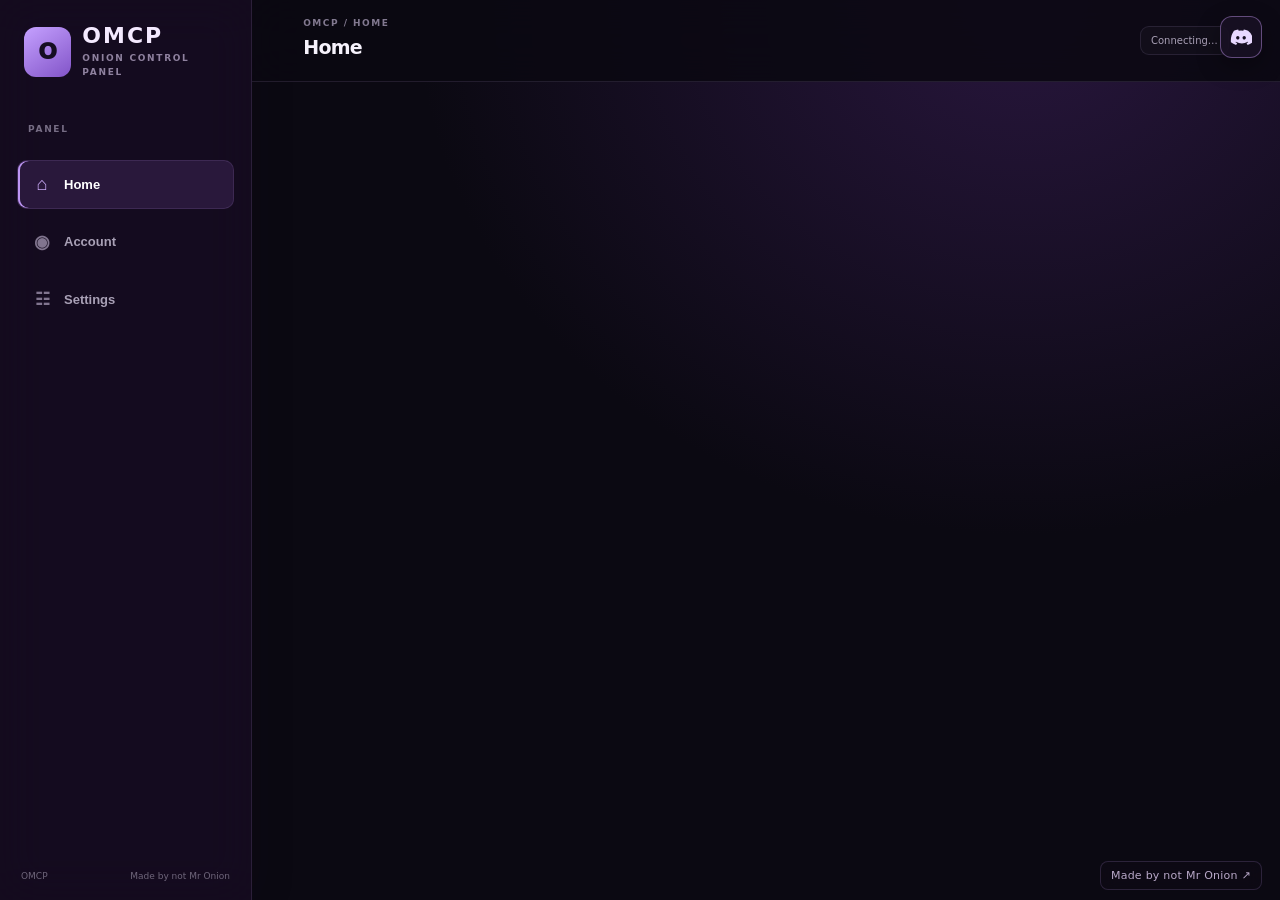
==== commit c4039c4d: "Remove Server Editor and enlarge sidebar logo" ====
--- a/index.html
+++ b/index.html
@@ -74,7 +74,7 @@
 :root{color-scheme:dark;--bg:#0b0912;--line:rgba(194,166,232,.13);--txt:#f6f2fc;--muted:#9e96ad;--purple:#b58aff;--green:#68d9a4;--card-alpha:1;--side-alpha:1}
 body{background:radial-gradient(ellipse at 72% -8%,rgba(121,73,179,.18),transparent 38%),#0b0912;color:var(--txt);font:14px/1.55 Inter,system-ui,sans-serif}
 .layout{grid-template-columns:252px minmax(0,1fr)}.side{position:sticky;top:0;height:100vh;min-height:640px;display:flex;flex-direction:column;padding:25px 17px 16px;background:rgba(15,12,23,.97);border-right:1px solid var(--line)}
-.brand-lockup{display:flex;align-items:center;gap:11px;padding:0 7px 25px}.brand-mark{width:38px;height:38px;display:grid;place-items:center;border-radius:12px;background:linear-gradient(145deg,#c5a1ff,#8254c8);color:#160e22;font-size:22px;font-weight:950}.brand-mark.large{width:48px;height:48px;font-size:28px}.brand{font-size:22px;line-height:1;font-weight:900;letter-spacing:2px;color:#f4eaff;text-shadow:none}.brand-caption{margin-top:5px;font-size:9px;letter-spacing:1.7px;color:#8f829f;font-weight:800}
+.brand-lockup{display:flex;align-items:center;gap:11px;padding:0 7px 25px}.brand-mark{width:50px;height:50px;display:grid;place-items:center;border-radius:12px;background:linear-gradient(145deg,#c5a1ff,#8254c8);color:#160e22;font-size:22px;font-weight:950}.brand-mark.large{width:54px;height:54px;font-size:30px}.brand{font-size:22px;line-height:1;font-weight:900;letter-spacing:2px;color:#f4eaff;text-shadow:none}.brand-caption{margin-top:5px;font-size:9px;letter-spacing:1.7px;color:#8f829f;font-weight:800}
 .workspace-switch{display:flex;align-items:center;gap:10px;padding:11px;border:1px solid var(--line);border-radius:12px;background:rgba(151,104,204,.08);margin-bottom:27px}.workspace-avatar{width:31px;height:31px;display:grid;place-items:center;border-radius:9px;background:#332344;color:#d8bcff;font-weight:900}.workspace-switch b,.workspace-switch small,.sidebar-status b,.sidebar-status small{display:block}.workspace-switch b{font-size:12px}.workspace-switch small,.sidebar-status small{font-size:10px;color:var(--muted);margin-top:2px}.workspace-chevron{margin-left:auto;color:#8d829b}
 .nav-label{padding:0 11px 9px;color:#766d84;font-size:9px;font-weight:850;letter-spacing:1.7px}.nav-label-spaced{margin-top:25px}.nav{display:grid;gap:4px;margin:0}.nav button{display:flex;align-items:center;gap:12px;padding:11px 12px;border:1px solid transparent;border-radius:10px;background:transparent;color:#a9a1b6;text-align:left;font-size:12px;font-weight:650}.nav button .nav-symbol{width:20px;text-align:center;font-size:16px;color:#81758f}.nav button.active,.nav button:hover{background:rgba(160,111,217,.15);border-color:rgba(190,151,235,.13);color:#fff;box-shadow:inset 2px 0 #bd95f4}.nav button.active .nav-symbol{color:#d1b0ff}
 .sidebar-spacer{flex:1;min-height:30px}.sidebar-status{display:flex;align-items:center;gap:10px;padding:12px;border:1px solid var(--line);border-radius:12px;background:rgba(255,255,255,.025)}.status-pulse{width:8px;height:8px;border-radius:50%;background:#5bd49a;box-shadow:0 0 0 4px rgba(91,212,154,.1)}.sidebar-status b{font-size:11px}.status-live{margin-left:auto;color:#63dca5;font-size:10px}.sidebar-footer{display:flex;justify-content:space-between;padding:14px 4px 0;color:#6f667b;font-size:9px}
@@ -184,11 +184,11 @@
 async function loadSftp(){try{let d=await api("/api/servers/"+currentServerId+"/sftp");$("sftpState").textContent=d.available?"SFTP ONLINE · Port "+d.port:"SFTP "+(d.status||"unavailable");$("sftpState").classList.toggle("good",!!d.available);$("sftpUsername").value=d.username||"Unavailable";$("sftpHostHint").value=d.host||"Generate a password to create host";$("sftpPort").value=d.port||2022;$("sftpFingerprint").value=d.fingerprint||"Not available";$("sftpReset").disabled=!d.available;$("sftpError").textContent=d.error||"";$("sftpMessage").textContent=d.enabled?"SFTP password is configured. Reset it to display a new one.":"Generate a password to enable this server's SFTP login."}catch(e){$("sftpError").textContent=e.message;$("sftpReset").disabled=true}}
 $("sftpReset").onclick=async()=>{if(!await panelConfirm("Generate a new SFTP password? Any previous password will stop working immediately."))return;let b=$("sftpReset");b.disabled=true;$("sftpMessage").textContent="Generating secure credentials…";try{let d=await api("/api/servers/"+currentServerId+"/sftp/reset",{method:"POST",body:"{}"});$("sftpUsername").value=d.username;$("sftpHostHint").value=d.host||"Pinggy tunnel pending";$("sftpPort").value=d.port;$("sftpFingerprint").value=d.fingerprint||"Not available";$("sftpPassword").value=d.password;$("sftpPasswordPanel").classList.remove("hidden");$("sftpMessage").textContent=(d.tunnelStatus==="direct"?"Direct VPS SFTP host: ":"SFTP Host: ")+(d.host||"Pending")+". Copy the password now; it will not be shown again."}catch(e){$("sftpMessage").textContent="Could not enable SFTP: "+e.message}finally{b.disabled=false}};
 $("sftpCopyPassword").onclick=async()=>{try{await navigator.clipboard.writeText($("sftpPassword").value);$("sftpMessage").textContent="Password copied."}catch(e){$("sftpMessage").textContent="Select and copy the password manually."}};
-async function loadServerFiles(rel=""){let id=currentServerId;if(!id)return;fileRel=rel;selectedServerFiles.clear();updateFileSelectionUI();if(!$("server-tab-files").classList.contains("hidden"))setRouteHash("server/"+currentServerId+"/files"+(rel?"?path="+encodeURIComponent(rel):""));renderFileBreadcrumb(rel);try{let d=await api("/api/servers/"+id+"/files",{headers:{"X-OMCP-Path":rel}});$("serverFileList").innerHTML=d.entries?d.entries.map(x=>{let p=rel?rel+"/"+x.name:x.name;return '<div class="file-entry" data-server-file="'+esc(p)+'" data-dir="'+(x.directory?"1":"0")+'"><input type="checkbox" aria-label="Select '+esc(x.name)+'" data-select-file="'+esc(p)+'" style="width:17px;flex:0 0 17px"><span style="min-width:0;flex:1;cursor:pointer" data-open-file>'+(x.directory?"📁":"📄")+" "+esc(x.name)+'</span><span class="file-size">'+(x.directory?"Folder":formatBytes(x.size))+'</span><div class="file-menu"><button type="button" class="btn secondary file-menu-trigger" data-file-menu-trigger aria-label="More actions">⋮</button><div class="file-menu-pop hidden"><button type="button" data-rename-file="'+esc(p)+'">Rename</button><button type="button" data-delete-file="'+esc(p)+'">Delete</button><button type="button" data-archive-file="'+esc(p)+'">Archive</button>'+(x.name.toLowerCase().endsWith(".zip")?'<button type="button" data-unarchive-file="'+esc(p)+'">Unarchive</button>':'')+'<button type="button" data-download-file="'+esc(p)+'" data-download-dir="'+(x.directory?"1":"0")+'">Download</button>'+'</div></div></div>'}).join(""):"";$("serverFileMsg").textContent=d.entries?d.entries.length+" items":"Empty folder";updateFileSelectionUI()}catch(e){$("serverFileMsg").textContent=e.message}}
+async function loadServerFiles(rel=""){let id=currentServerId;if(!id)return;fileRel=rel;selectedServerFiles.clear();updateFileSelectionUI();if(!$("server-tab-files").classList.contains("hidden"))setRouteHash("server/"+currentServerId+"/files"+(rel?"?path="+encodeURIComponent(rel):""));renderFileBreadcrumb(rel);try{let d=await api("/api/servers/"+id+"/files",{headers:{"X-OMCP-Path":rel}});$("serverFileList").innerHTML=d.entries?d.entries.map(x=>{let p=rel?rel+"/"+x.name:x.name;return '<div class="file-entry" data-server-file="'+esc(p)+'" data-dir="'+(x.directory?"1":"0")+'"><input type="checkbox" aria-label="Select '+esc(x.name)+'" data-select-file="'+esc(p)+'" style="width:17px;flex:0 0 17px"><span style="min-width:0;flex:1;cursor:pointer" data-open-file>'+(x.directory?"📁":"📄")+" "+esc(x.name)+'</span><span class="file-size">'+(x.directory?"Folder":formatBytes(x.size))+'</span><div class="file-menu"><button type="button" class="btn secondary file-menu-trigger" data-file-menu-trigger aria-label="More actions">⋮</button><div class="file-menu-pop hidden"><button type="button" data-rename-file="'+esc(p)+'">Rename</button><button type="button" data-delete-file="'+esc(p)+'">Delete</button><button type="button" data-archive-file="'+esc(p)+'">Archive</button>'+(isSupportedArchiveName(x.name)?'<button type="button" data-unarchive-file="'+esc(p)+'">Extract</button>':'')+'<button type="button" data-download-file="'+esc(p)+'" data-download-dir="'+(x.directory?"1":"0")+'">Download</button>'+'</div></div></div>'}).join(""):"";$("serverFileMsg").textContent=d.entries?d.entries.length+" items":"Empty folder";updateFileSelectionUI()}catch(e){$("serverFileMsg").textContent=e.message}}
 $("serverFilePath").addEventListener("click",e=>{let b=e.target.closest("[data-file-crumb]");if(b)loadServerFiles(b.dataset.fileCrumb||"")});
 async function downloadServerFile(rel){try{let r=await fetch("/api/servers/"+currentServerId+"/download?path="+encodeURIComponent(rel),{headers:{Authorization:"Bearer "+token,"X-OMCP-Session":token}});if(!r.ok){let d=await r.json().catch(()=>({}));throw Error(d.error||"Download failed")}let blob=await r.blob(),url=URL.createObjectURL(blob),link=document.createElement("a");link.href=url;link.download=rel.split("/").pop();link.click();setTimeout(()=>URL.revokeObjectURL(url),1000)}catch(e){$("serverFileMsg").textContent="Download failed: "+e.message}}
 async function downloadServerArchive(rel){try{let r=await fetch("/api/servers/"+currentServerId+"/archive?path="+encodeURIComponent(rel),{headers:{Authorization:"Bearer "+token,"X-OMCP-Session":token}});if(!r.ok){let d=await r.json().catch(()=>({}));throw Error(d.error||"Archive failed")}let blob=await r.blob(),url=URL.createObjectURL(blob),link=document.createElement("a");link.href=url;link.download=rel.split("/").pop()+".zip";link.click();setTimeout(()=>URL.revokeObjectURL(url),1000)}catch(e){$("serverFileMsg").textContent="Archive failed: "+e.message}}
-$("serverFileList").addEventListener("change",e=>{let cb=e.target.closest("[data-select-file]");if(!cb)return;if(cb.checked)selectedServerFiles.add(cb.dataset.selectFile);else selectedServerFiles.delete(cb.dataset.selectFile);updateFileSelectionUI()});$("serverFileList").addEventListener("click",async e=>{if(e.target.closest("[data-select-file]"))return;let trigger=e.target.closest("[data-file-menu-trigger]");if(trigger){e.preventDefault();e.stopPropagation();let pop=trigger.nextElementSibling,wasOpen=!pop.classList.contains("hidden");document.querySelectorAll(".file-menu-pop").forEach(x=>x.classList.add("hidden"));if(!wasOpen)pop.classList.remove("hidden");return}if(!e.target.closest(".file-menu"))document.querySelectorAll(".file-menu-pop").forEach(x=>x.classList.add("hidden"));let dl=e.target.closest("[data-download-file]");if(dl){e.preventDefault();e.stopPropagation();document.querySelectorAll(".file-menu-pop").forEach(x=>x.classList.add("hidden"));if(dl.dataset.downloadDir==="1")await downloadServerArchive(dl.dataset.downloadFile);else await downloadServerFile(dl.dataset.downloadFile);return}let ar=e.target.closest("[data-archive-file]");if(ar){e.preventDefault();e.stopPropagation();document.querySelectorAll(".file-menu-pop").forEach(x=>x.classList.add("hidden"));try{let d=await api("/api/servers/"+currentServerId+"/archive",{method:"POST",body:JSON.stringify({path:ar.dataset.archiveFile})});$("serverFileMsg").textContent="Archive created: "+d.archived+" · "+formatBytes(d.bytes);await loadServerFiles(fileRel)}catch(err){$("serverFileMsg").textContent="Archive failed: "+err.message}return}let ren=e.target.closest("[data-rename-file]");if(ren){e.preventDefault();e.stopPropagation();document.querySelectorAll(".file-menu-pop").forEach(x=>x.classList.add("hidden"));let oldPath=ren.dataset.renameFile,oldName=oldPath.split("/").pop(),name=await panelPrompt("Rename file or folder",oldName);if(!name||name===oldName)return;try{await api("/api/servers/"+currentServerId+"/rename",{method:"POST",body:JSON.stringify({path:oldPath,name})});await loadServerFiles(fileRel)}catch(err){$("serverFileMsg").textContent="Rename failed: "+err.message}return}let unar=e.target.closest("[data-unarchive-file]");if(unar){e.preventDefault();e.stopPropagation();document.querySelectorAll(".file-menu-pop").forEach(x=>x.classList.add("hidden"));let p=unar.dataset.unarchiveFile;if(!await panelConfirm("Extract "+p+" into this folder? Existing files with the same names will not be overwritten."))return;try{let d=await api("/api/servers/"+currentServerId+"/unarchive",{method:"POST",body:JSON.stringify({path:p})});$("serverFileMsg").textContent="Unzipped successfully · "+d.extracted+" top-level item(s)";await loadServerFiles(fileRel)}catch(err){$("serverFileMsg").textContent="Unzip failed: "+err.message}return}let del=e.target.closest("[data-delete-file]");if(del){e.preventDefault();e.stopPropagation();document.querySelectorAll(".file-menu-pop").forEach(x=>x.classList.add("hidden"));let p=del.dataset.deleteFile;if(!await panelConfirm("Delete "+p+" and everything inside it?"))return;try{await api("/api/servers/"+currentServerId+"/files",{method:"DELETE",body:JSON.stringify({path:p})});await loadServerFiles(fileRel)}catch(err){$("serverFileMsg").textContent=err.message}return}let item=e.target.closest("[data-server-file]");if(!item||e.target.closest(".file-menu"))return;let p=item.dataset.serverFile;if(item.dataset.dir==="1")loadServerFiles(p);else loadServerText(p)});document.addEventListener("click",e=>{if(!e.target.closest(".file-menu"))document.querySelectorAll(".file-menu-pop").forEach(x=>x.classList.add("hidden"))});function updateFileSelectionUI(){let n=selectedServerFiles.size,boxes=[...document.querySelectorAll("[data-select-file]")],all=$("selectAllFilesCheck");if($("selectedFileCount"))$("selectedFileCount").textContent=n+" selected";if($("deleteSelectedFiles"))$("deleteSelectedFiles").disabled=n===0;if(all){all.checked=boxes.length>0&&boxes.every(x=>x.checked);all.indeterminate=n>0&&!all.checked}}$("selectAllFilesCheck").onchange=()=>{let all=$("selectAllFilesCheck").checked,boxes=[...document.querySelectorAll("[data-select-file]")];boxes.forEach(x=>{x.checked=all;if(all)selectedServerFiles.add(x.dataset.selectFile);else selectedServerFiles.delete(x.dataset.selectFile)});updateFileSelectionUI()};$("deleteSelectedFiles").onclick=async()=>{let paths=[...selectedServerFiles];if(!paths.length)return;if(!await panelConfirm("Permanently delete "+paths.length+" selected item(s), including folder contents?"))return;let b=$("deleteSelectedFiles");b.disabled=true;$("serverFileMsg").textContent="Deleting selected items…";try{let d=await api("/api/servers/"+currentServerId+"/files",{method:"DELETE",body:JSON.stringify({paths})});$("serverFileMsg").textContent="Deleted "+d.deleted+" selected item(s)";await loadServerFiles(fileRel)}catch(e){$("serverFileMsg").textContent="Bulk delete failed: "+e.message}finally{b.disabled=selectedServerFiles.size===0}};
+$("serverFileList").addEventListener("change",e=>{let cb=e.target.closest("[data-select-file]");if(!cb)return;if(cb.checked)selectedServerFiles.add(cb.dataset.selectFile);else selectedServerFiles.delete(cb.dataset.selectFile);updateFileSelectionUI()});$("serverFileList").addEventListener("click",async e=>{if(e.target.closest("[data-select-file]"))return;let trigger=e.target.closest("[data-file-menu-trigger]");if(trigger){e.preventDefault();e.stopPropagation();let pop=trigger.nextElementSibling,wasOpen=!pop.classList.contains("hidden");document.querySelectorAll(".file-menu-pop").forEach(x=>x.classList.add("hidden"));if(!wasOpen)pop.classList.remove("hidden");return}if(!e.target.closest(".file-menu"))document.querySelectorAll(".file-menu-pop").forEach(x=>x.classList.add("hidden"));let dl=e.target.closest("[data-download-file]");if(dl){e.preventDefault();e.stopPropagation();document.querySelectorAll(".file-menu-pop").forEach(x=>x.classList.add("hidden"));if(dl.dataset.downloadDir==="1")await downloadServerArchive(dl.dataset.downloadFile);else await downloadServerFile(dl.dataset.downloadFile);return}let ar=e.target.closest("[data-archive-file]");if(ar){e.preventDefault();e.stopPropagation();document.querySelectorAll(".file-menu-pop").forEach(x=>x.classList.add("hidden"));try{let d=await api("/api/servers/"+currentServerId+"/archive",{method:"POST",body:JSON.stringify({path:ar.dataset.archiveFile})});$("serverFileMsg").textContent="Archive created: "+d.archived+" · "+formatBytes(d.bytes);await loadServerFiles(fileRel)}catch(err){$("serverFileMsg").textContent="Archive failed: "+err.message}return}let ren=e.target.closest("[data-rename-file]");if(ren){e.preventDefault();e.stopPropagation();document.querySelectorAll(".file-menu-pop").forEach(x=>x.classList.add("hidden"));let oldPath=ren.dataset.renameFile,oldName=oldPath.split("/").pop(),name=await panelPrompt("Rename file or folder",oldName);if(!name||name===oldName)return;try{await api("/api/servers/"+currentServerId+"/rename",{method:"POST",body:JSON.stringify({path:oldPath,name})});await loadServerFiles(fileRel)}catch(err){$("serverFileMsg").textContent="Rename failed: "+err.message}return}let unar=e.target.closest("[data-unarchive-file]");if(unar){e.preventDefault();e.stopPropagation();document.querySelectorAll(".file-menu-pop").forEach(x=>x.classList.add("hidden"));let p=unar.dataset.unarchiveFile;if(!await panelConfirm("Extract "+p+" into this folder? Existing files with the same names will not be overwritten."))return;try{let d=await api("/api/servers/"+currentServerId+"/unarchive",{method:"POST",body:JSON.stringify({path:p})});$("serverFileMsg").textContent="Extracted "+(d.format||"archive")+" successfully · "+d.extracted+" top-level item(s)";await loadServerFiles(fileRel)}catch(err){$("serverFileMsg").textContent="Unzip failed: "+err.message}return}let del=e.target.closest("[data-delete-file]");if(del){e.preventDefault();e.stopPropagation();document.querySelectorAll(".file-menu-pop").forEach(x=>x.classList.add("hidden"));let p=del.dataset.deleteFile;if(!await panelConfirm("Delete "+p+" and everything inside it?"))return;try{await api("/api/servers/"+currentServerId+"/files",{method:"DELETE",body:JSON.stringify({path:p})});await loadServerFiles(fileRel)}catch(err){$("serverFileMsg").textContent=err.message}return}let item=e.target.closest("[data-server-file]");if(!item||e.target.closest(".file-menu"))return;let p=item.dataset.serverFile;if(item.dataset.dir==="1")loadServerFiles(p);else loadServerText(p)});document.addEventListener("click",e=>{if(!e.target.closest(".file-menu"))document.querySelectorAll(".file-menu-pop").forEach(x=>x.classList.add("hidden"))});function updateFileSelectionUI(){let n=selectedServerFiles.size,boxes=[...document.querySelectorAll("[data-select-file]")],all=$("selectAllFilesCheck");if($("selectedFileCount"))$("selectedFileCount").textContent=n+" selected";if($("deleteSelectedFiles"))$("deleteSelectedFiles").disabled=n===0;if(all){all.checked=boxes.length>0&&boxes.every(x=>x.checked);all.indeterminate=n>0&&!all.checked}}$("selectAllFilesCheck").onchange=()=>{let all=$("selectAllFilesCheck").checked,boxes=[...document.querySelectorAll("[data-select-file]")];boxes.forEach(x=>{x.checked=all;if(all)selectedServerFiles.add(x.dataset.selectFile);else selectedServerFiles.delete(x.dataset.selectFile)});updateFileSelectionUI()};$("deleteSelectedFiles").onclick=async()=>{let paths=[...selectedServerFiles];if(!paths.length)return;if(!await panelConfirm("Permanently delete "+paths.length+" selected item(s), including folder contents?"))return;let b=$("deleteSelectedFiles");b.disabled=true;$("serverFileMsg").textContent="Deleting selected items…";try{let d=await api("/api/servers/"+currentServerId+"/files",{method:"DELETE",body:JSON.stringify({paths})});$("serverFileMsg").textContent="Deleted "+d.deleted+" selected item(s)";await loadServerFiles(fileRel)}catch(e){$("serverFileMsg").textContent="Bulk delete failed: "+e.message}finally{b.disabled=selectedServerFiles.size===0}};
 async function loadServerText(rel){try{let d=await api("/api/servers/"+currentServerId+"/files",{headers:{"X-OMCP-Path":rel}});$("editorTitle").textContent=rel;$("editorPath").value=rel;$("editorContent").value=d.content;editorOriginal=d.content;updateEditorLines();$("editorMsg").textContent="No unsaved changes";$("editorBackdrop").classList.remove("hidden");$("editorContent").focus();updateEditorLines()}catch(e){$("serverFileMsg").textContent=e.message}}
 $("fileList").addEventListener("click",e=>{let item=e.target.closest("[data-file]");if(!item)return;let p=item.dataset.file;if(item.dataset.dir==="1")loadFiles(p);else openText(p)});
 async function openText(rel){try{let d=await api("/api/servers/"+$("fileServer").value+"/files",{headers:{"X-OMCP-Path":rel}});$("editPath").value=rel;$("fileContent").value=d.content;$("fileMsg").textContent="Loaded "+rel}catch(e){$("fileMsg").textContent=e.message}}
@@ -239,6 +239,7 @@
 $("sideOpacity").oninput=previewOpacity;$("cardOpacity").oninput=previewOpacity;
 $("resetTheme").onclick=()=>{localStorage.setItem("omcp-bg","https://raw.githubusercontent.com/nmronion-alt/OMCP-PANEL/main/assets/file_000000009df082118eb0547303d24b00.png");localStorage.removeItem("omcp-accent");localStorage.removeItem("omcp-side-opacity");localStorage.removeItem("omcp-card-opacity");applyTheme();$("themeMsg").textContent="Default background restored"};
 
+function isSupportedArchiveName(name){return /\.(zip|tar|tar\.gz|tgz|tar\.bz2|tbz2|tar\.xz|txz)$/i.test(String(name||""));}
 function applyWorkspaceLayout(){
  let position=localStorage.getItem("omcp-tab-position")||"side",width=localStorage.getItem("omcp-side-width")||"160",height=localStorage.getItem("omcp-console-height")||"340";
  let left=document.querySelector(".server-left"),nav=document.querySelector(".server-nav");
@@ -387,9 +388,5 @@
 async function loadBackupSettings(){if(!currentServerId)return;try{let [g,b]=await Promise.all([api("/api/backups/google/config"),api("/api/servers/"+currentServerId+"/backup/schedule")]);$("driveConfigStatus").textContent=g.configured?"Google Drive credentials saved":"Google Drive not configured";$("driveFolderId").value=g.folderId||"";$("driveClientId").placeholder=g.clientIdSaved?"Saved securely · leave blank to keep":"OAuth Client ID";$("driveClientSecret").placeholder=g.clientSecretSaved?"Saved securely · leave blank to keep":"OAuth Client Secret";$("driveRefreshToken").placeholder=g.refreshTokenSaved?"Saved securely · leave blank to keep":"OAuth Refresh Token";let q=b.schedule||{};$("autoBackupProvider").value=q.provider||"local";$("autoBackupEnabled").checked=!!q.enabled;$("autoBackupInterval").value=String(q.interval_minutes||360);$("backupScheduleStatus").textContent=(q.last_status||"Not run yet")+(q.provider==="local"?" · Local VPS storage ready":(b.driveConfigured?" · Drive ready":" · Connect Drive first"))}catch(e){$("backupScheduleStatus").textContent="Could not load backup settings: "+e.message}}$("saveDriveConfig").onclick=async()=>{let b=$("saveDriveConfig");b.disabled=true;$("driveConfigStatus").textContent="Saving securely…";try{let d=await api("/api/backups/google/config",{method:"POST",body:JSON.stringify({client_id:$("driveClientId").value.trim(),client_secret:$("driveClientSecret").value.trim(),refresh_token:$("driveRefreshToken").value.trim(),folder_id:$("driveFolderId").value.trim()})});$("driveClientId").value="";$("driveClientSecret").value="";$("driveRefreshToken").value="";$("driveConfigStatus").textContent=d.configured?"Google Drive credentials saved":"Missing OAuth credentials";await loadBackupSettings()}catch(e){$("driveConfigStatus").textContent="Save failed: "+e.message}finally{b.disabled=false}};$("saveBackupSchedule").onclick=async()=>{let b=$("saveBackupSchedule");b.disabled=true;$("backupScheduleStatus").textContent="Saving schedule…";try{let d=await api("/api/servers/"+currentServerId+"/backup/schedule",{method:"POST",body:JSON.stringify({enabled:$("autoBackupEnabled").checked,provider:$("autoBackupProvider").value,interval_minutes:Number($("autoBackupInterval").value)})});$("backupScheduleStatus").textContent=d.schedule.last_status||"Schedule saved · next run when server is online";}catch(e){$("backupScheduleStatus").textContent=e.message}finally{b.disabled=false}};$("reloadBackups").onclick=loadBackups;$("serverBackupRefresh").onclick=loadServerBackups;$("serverCreateBackup").onclick=async()=>{try{let d=await api("/api/servers/"+currentServerId+"/backup",{method:"POST",body:"{}"});$("serverBackupMsg").textContent="Created "+d.backup;await loadServerBackups()}catch(e){$("serverBackupMsg").textContent=e.message}};
 
 
-let omcpAdminSettingsLoaded=false,omcpServerLayout=null;
 function applyOmcpPanelLogo(src,name){const value=String(src||"").trim(),favicon=$("panelFavicon");if(favicon)favicon.href=value||'data:image/svg+xml,%3Csvg xmlns=%22http://www.w3.org/2000/svg%22 viewBox=%220 0 64 64%22%3E%3Crect width=%2264%22 height=%2264%22 rx=%2216%22 fill=%22%237640ce%22/%3E%3Ctext x=%2232%22 y=%2245%22 text-anchor=%22middle%22 font-size=%2242%22 fill=%22white%22%3EO%3C/text%3E%3C/svg%3E';const mark=document.querySelector(".brand-lockup .brand-mark");if(mark)mark.innerHTML=value?'<img src="'+esc(value)+'" alt="Panel logo" style="width:100%;height:100%;object-fit:contain;border-radius:inherit">':"O";if(name){document.title=name+" — OMCP";const brand=document.querySelector(".brand-lockup .brand");if(brand)brand.textContent=name}}
-function applyOmcpServerEditorLayout(){const shell=document.querySelector(".server-shell");if(!shell||!omcpServerLayout)return;const l=omcpServerLayout,nav=Math.max(2,Math.min(5,Number(l.navWidth)||3)),resource=Math.max(4,Math.min(8,Number(l.resourcesWidth)||6)),order=Array.isArray(l.order)?l.order:["nav","console","power","resources"];shell.classList.add("admin-server-layout");shell.style.setProperty("--omcp-nav-span",String(nav));shell.style.setProperty("--omcp-console-span",String(12-nav));shell.style.setProperty("--omcp-resource-span",String(resource));shell.style.setProperty("--omcp-console-font",Math.max(10,Math.min(20,Number(l.consoleFont)||12))+"px");shell.style.setProperty("--omcp-console-height",Math.max(180,Math.min(1000,Number(l.consoleHeight)||340))+"px");const left=shell.querySelector(".server-left"),right=shell.querySelector(".server-right"),navEl=shell.querySelector(".server-nav"),consoleEl=$("server-tab-console"),power=right?.children[0],resources=right?.children[1],items={nav:navEl,console:consoleEl,power,resources};order.forEach((id,i)=>{if(items[id])items[id].style.order=String(i)});if(power)power.style.gridColumn="span "+(12-resource);if(resources)resources.style.gridColumn="span "+resource;const output=$("liveLogs");if(output){output.style.fontSize=Math.max(10,Math.min(20,Number(l.consoleFont)||12))+"px";output.style.height=Math.max(180,Math.min(1000,Number(l.consoleHeight)||340))+"px"}}
-async function loadOmcpAdminSettings(){try{const d=await api("/api/panel/config");omcpServerLayout=d.serverLayout||null;applyOmcpPanelLogo(d.logoUrl,d.panelName);if(typeof applyWorkspaceLayout==="function")applyWorkspaceLayout();}catch(e){}finally{omcpAdminSettingsLoaded=true}}
-const omcpOriginalApplyWorkspaceLayout=applyWorkspaceLayout;applyWorkspaceLayout=function(){omcpOriginalApplyWorkspaceLayout();applyOmcpServerEditorLayout()};
-</script></body></html>+async function loadOmcpAdminSettings(){try{const d=await api("/api/panel/config");applyOmcpPanelLogo(d.logoUrl,d.panelName)}catch(e){}}</script></body></html>
